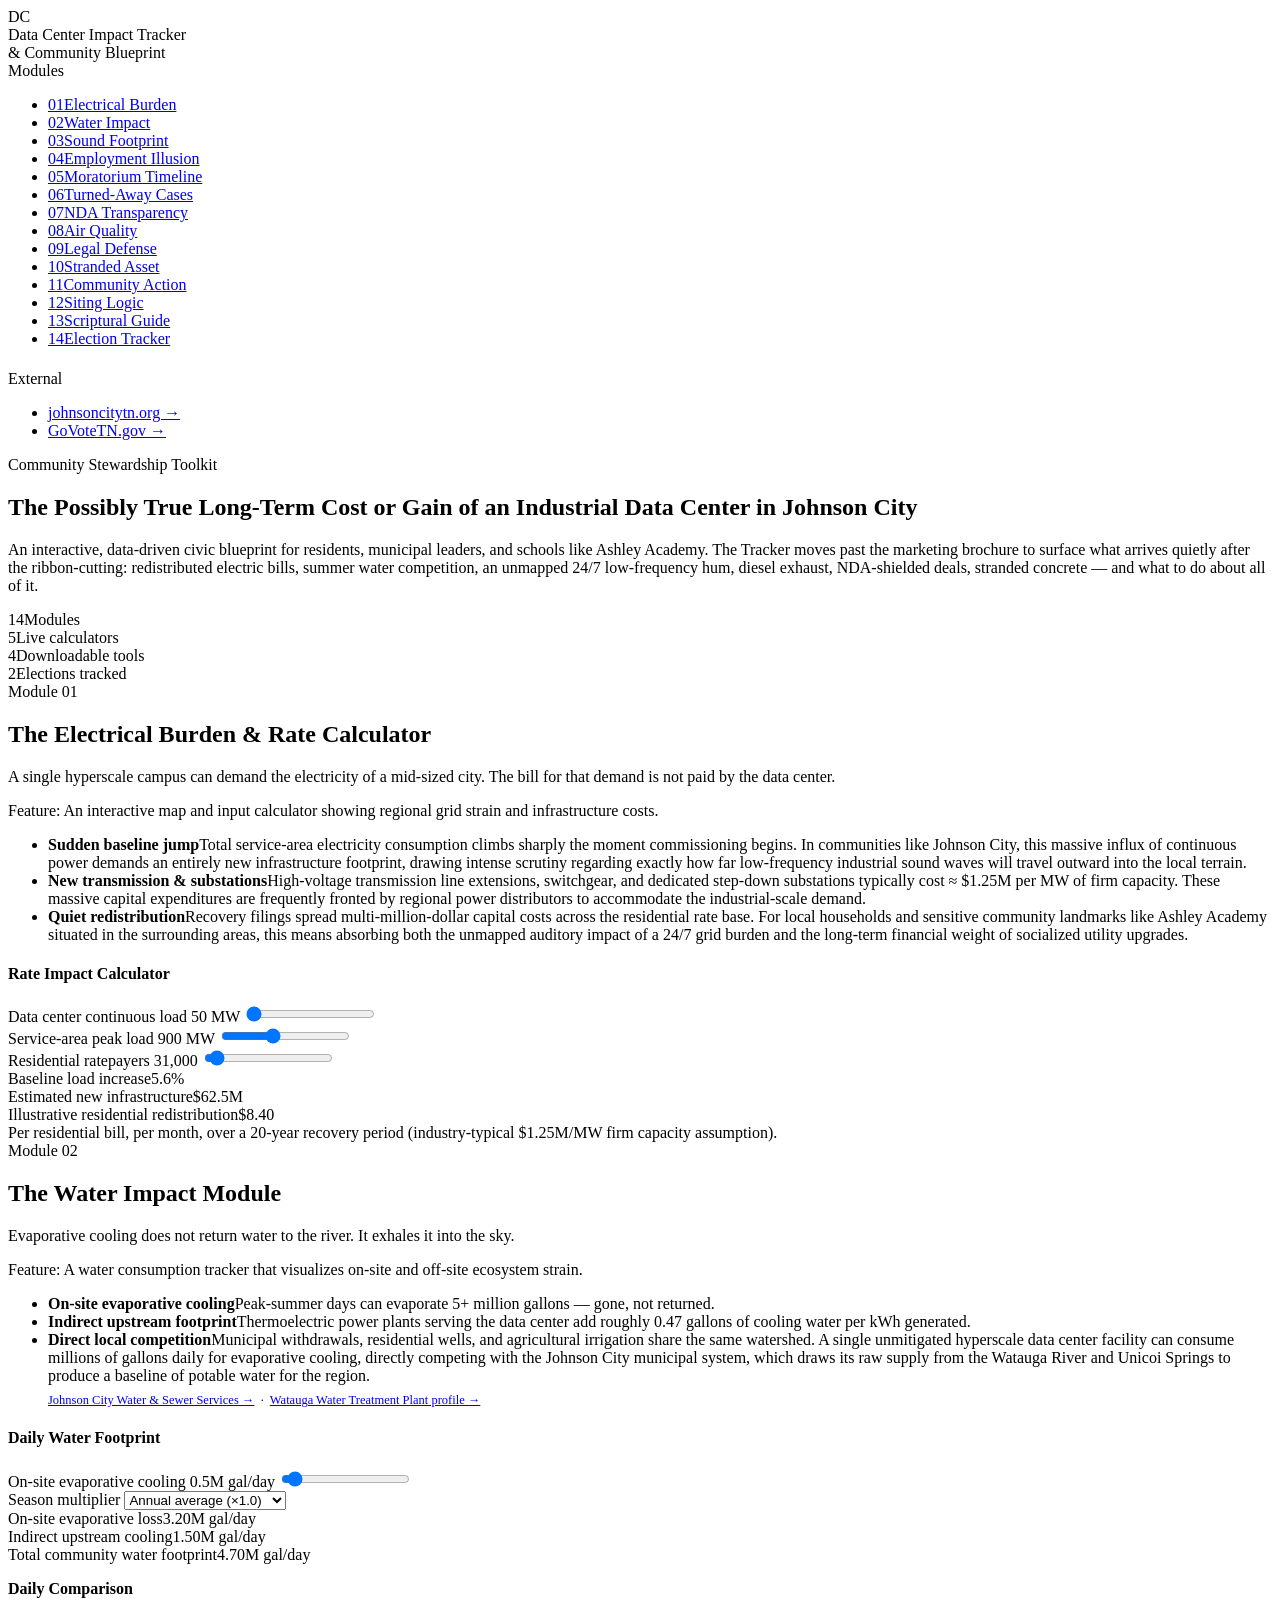
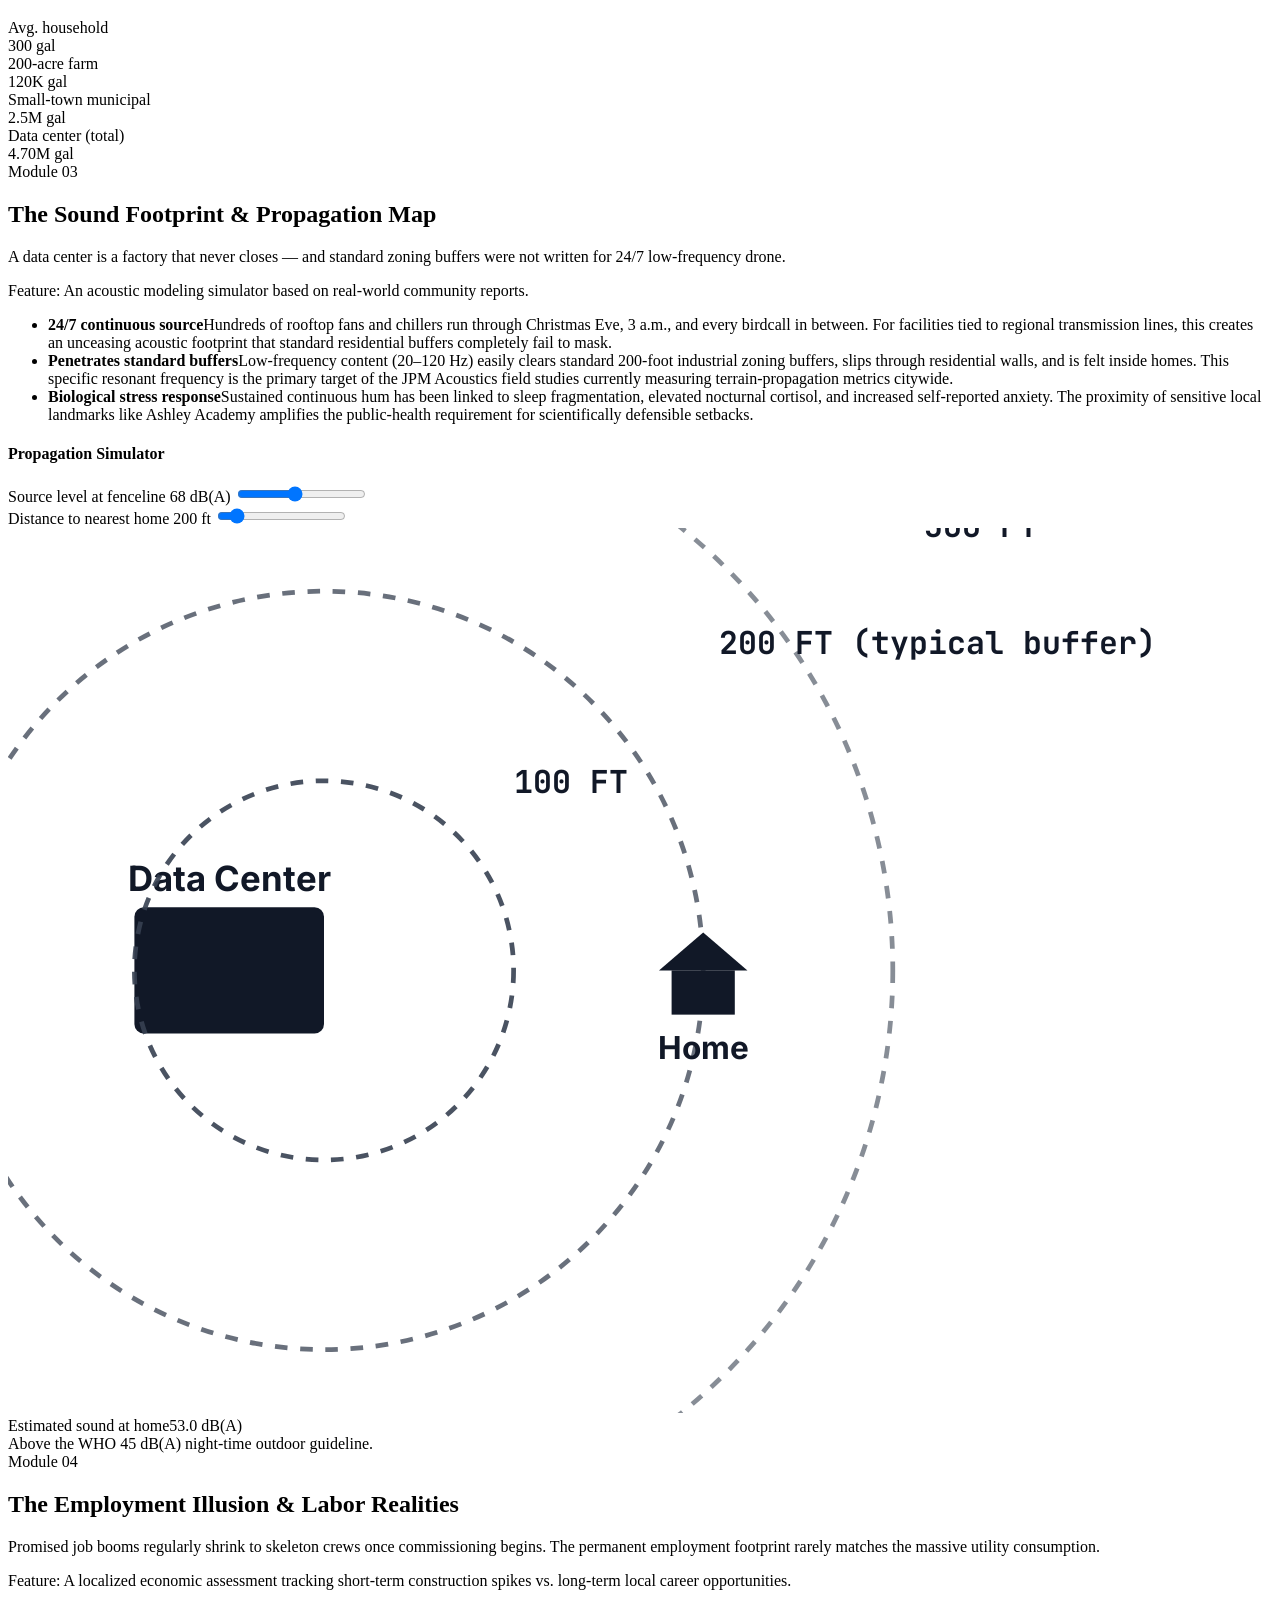
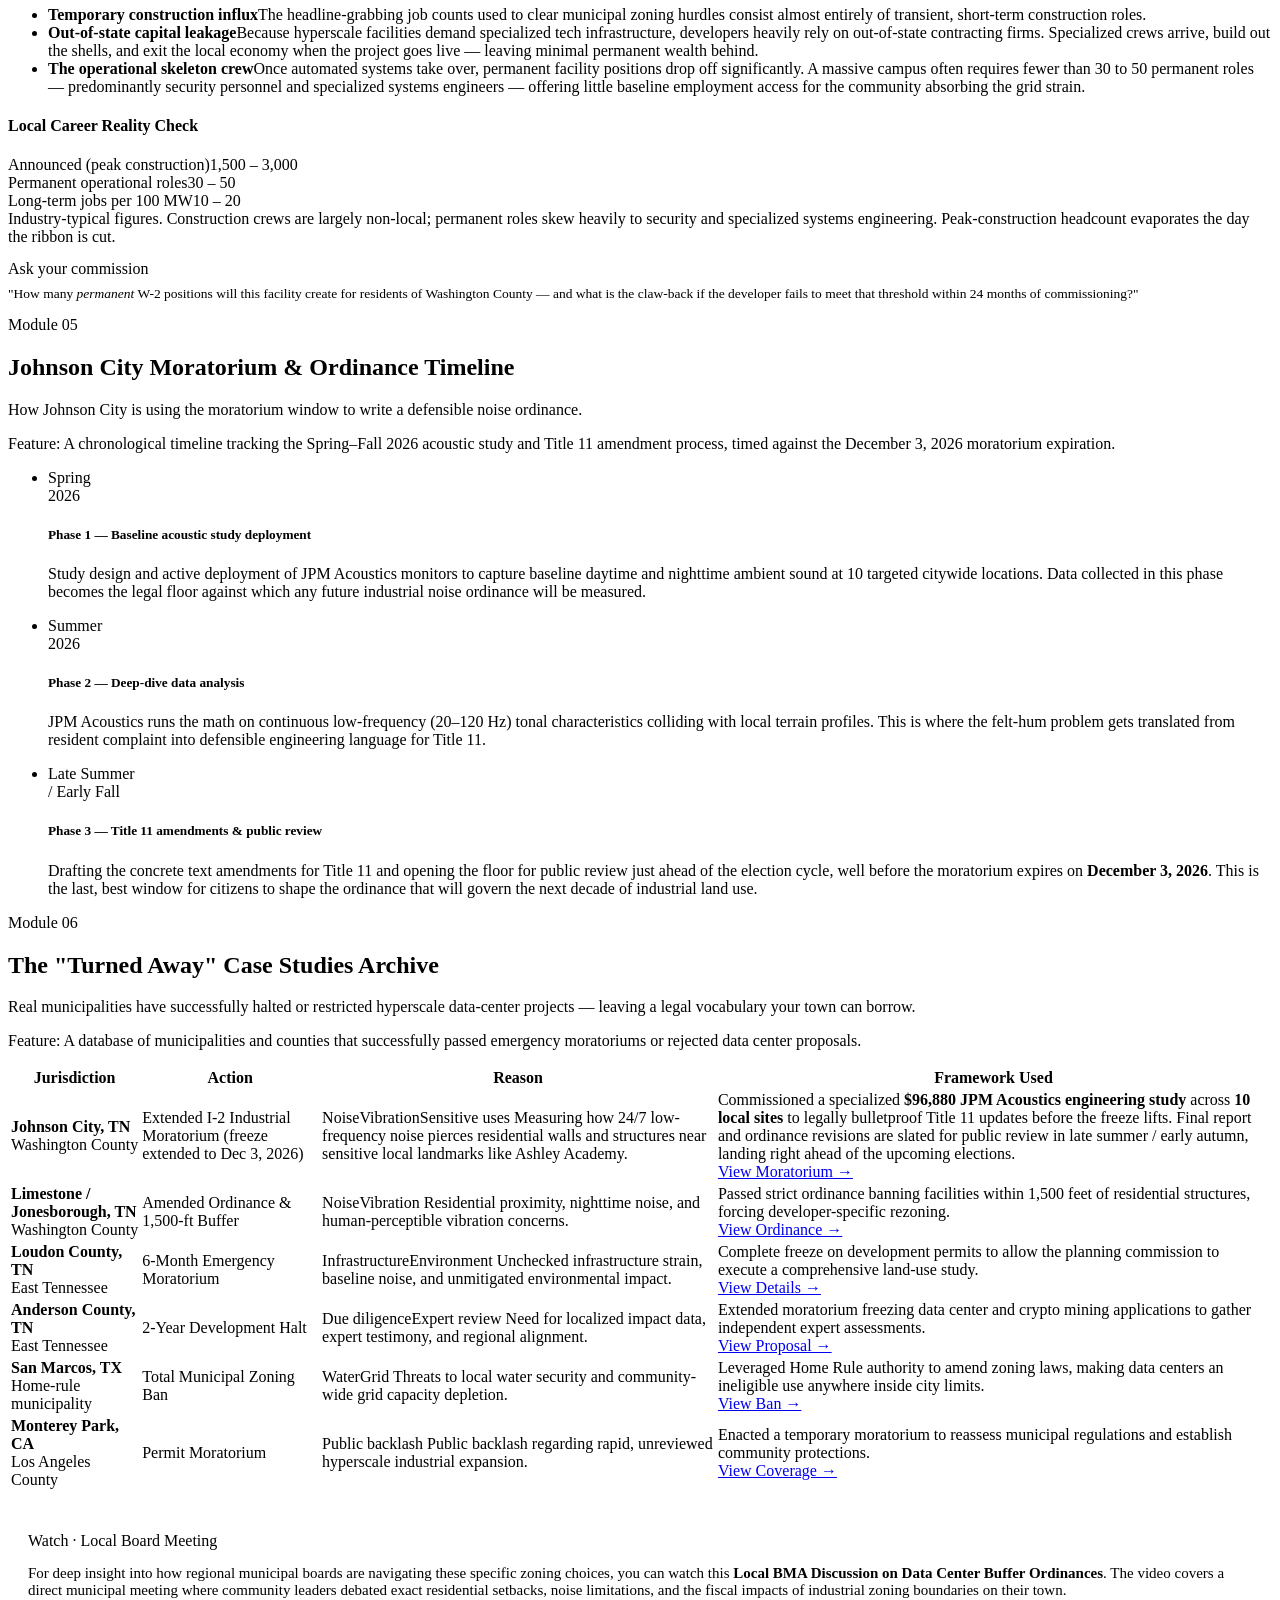
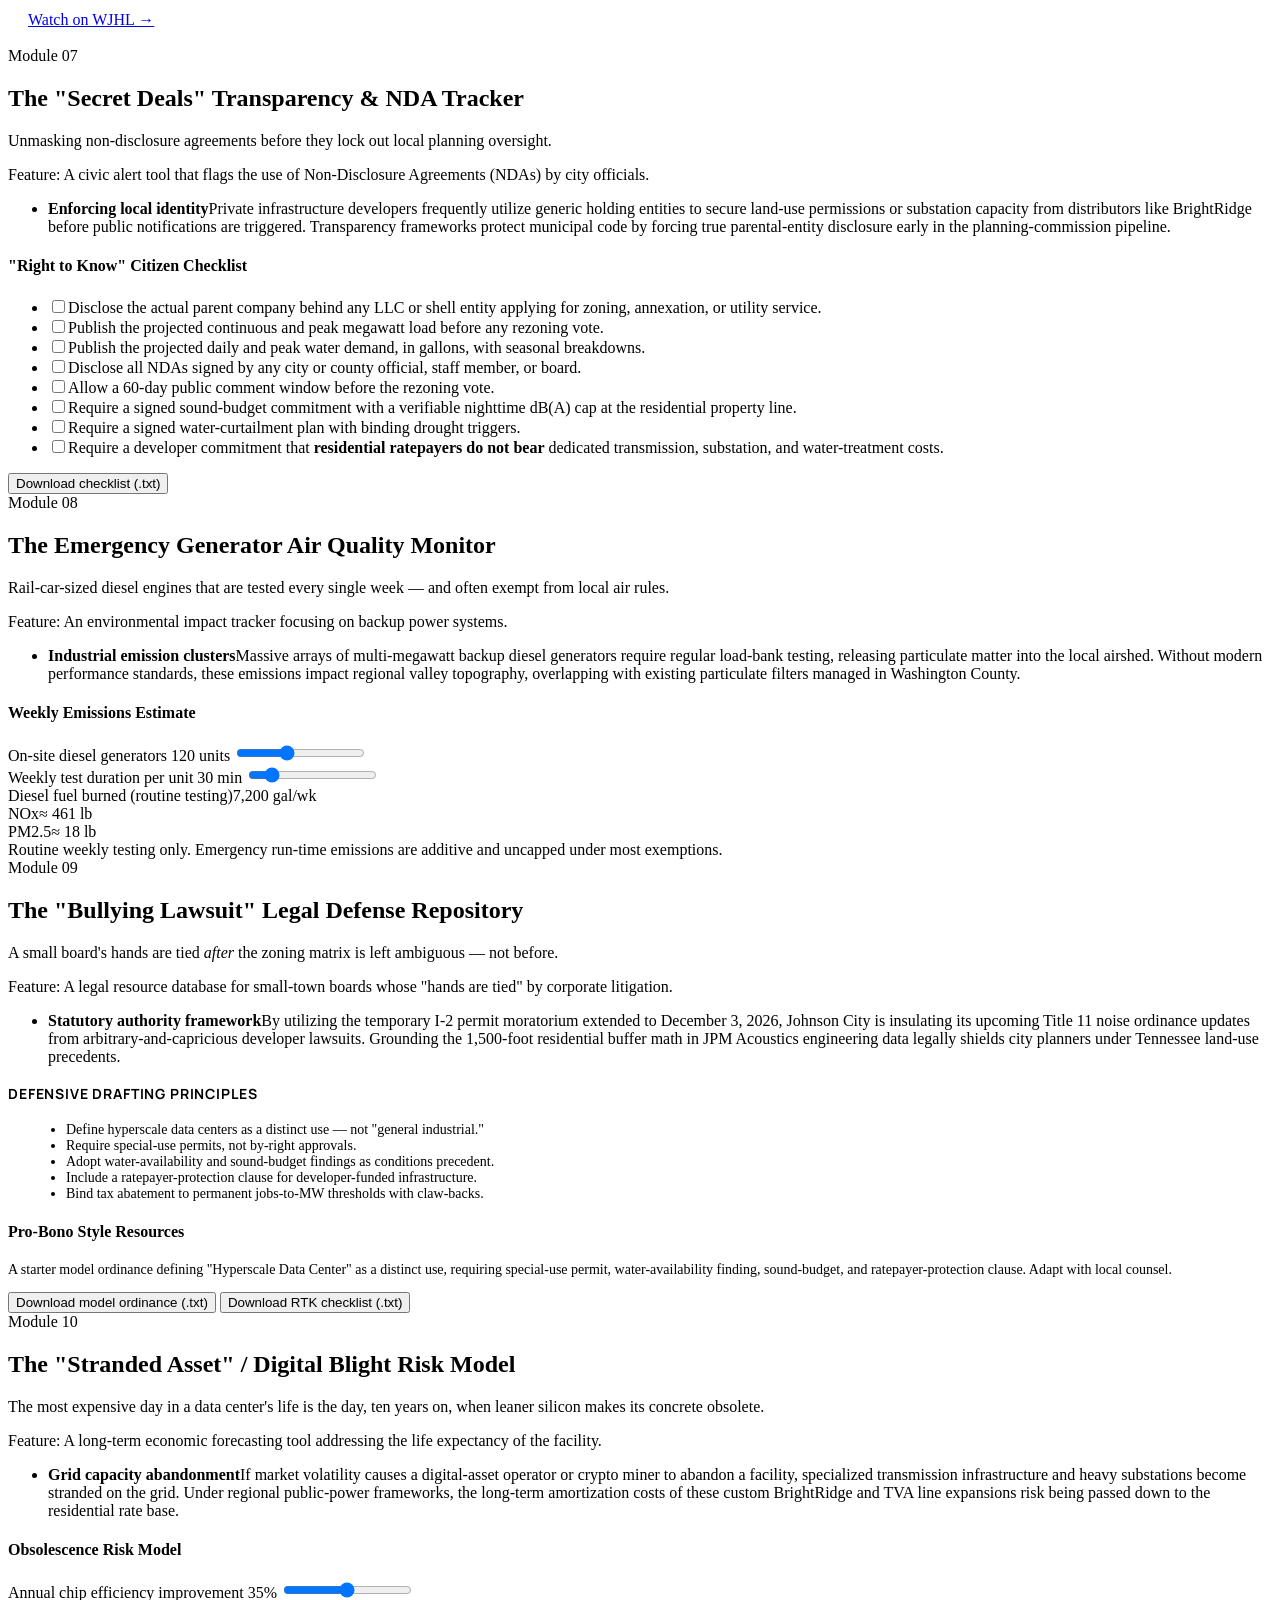
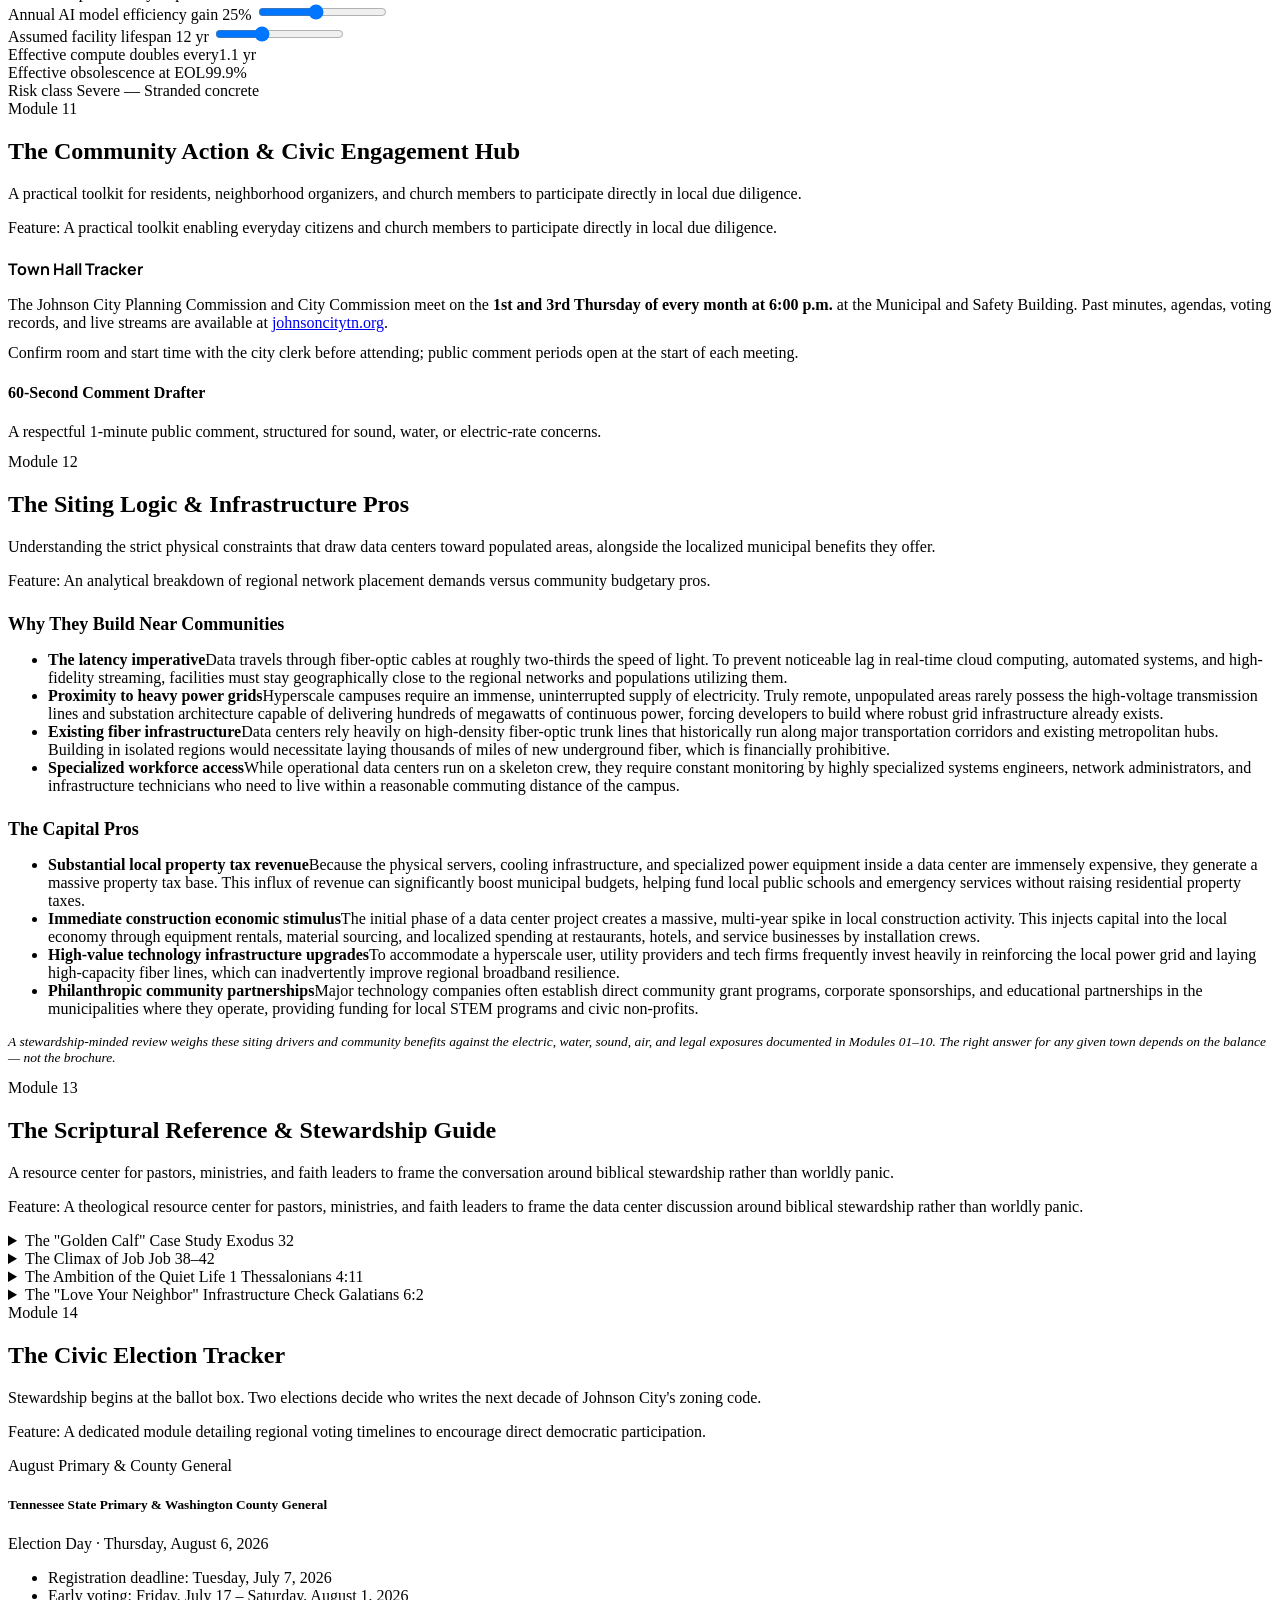
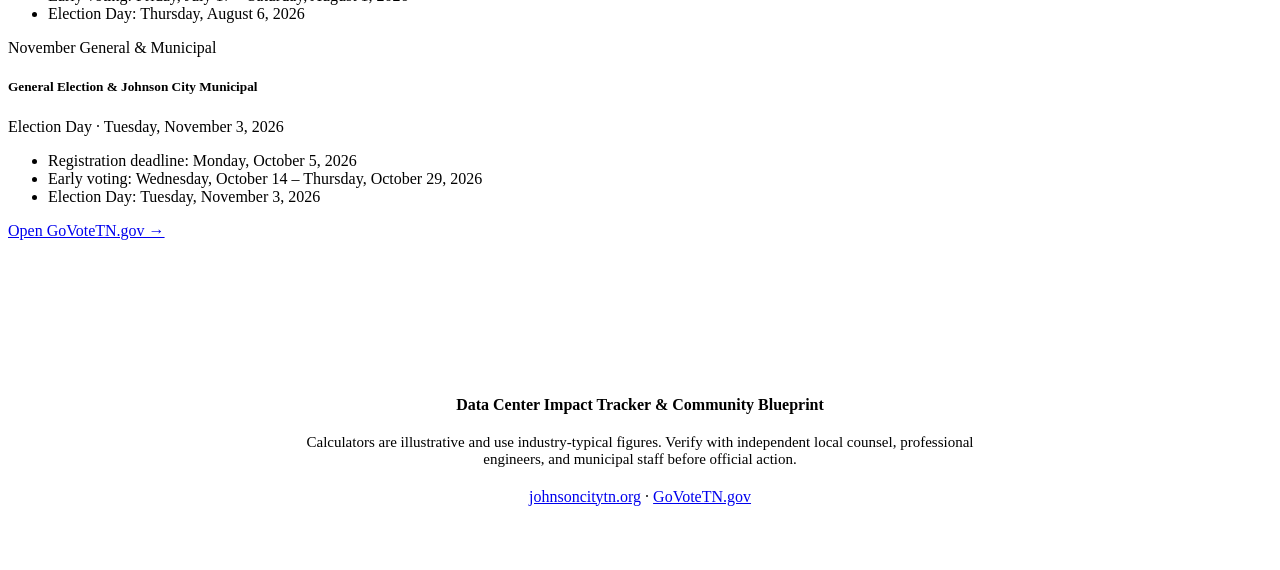
==== frontend/public/index.html @ 5c8cdf4e "Remove scripture sections on stewardship and humility Removed multiple scripture sections discussing" ====
<!doctype html>
<html lang="en">
    <head>
        <meta charset="utf-8" />
        <meta name="viewport" content="width=device-width, initial-scale=1" />
        <meta name="theme-color" content="#e5e7eb" />
        <meta name="description" content="Data Center Impact Tracker & Community Blueprint — an interactive, data-driven civic toolkit for evaluating the long-term physical and economic impacts of industrial data centers on local municipalities." />
        <link rel="preconnect" href="https://fonts.googleapis.com" />
        <link rel="preconnect" href="https://fonts.gstatic.com" crossorigin />
        <link href="https://fonts.googleapis.com/css2?family=Manrope:wght@600;700;800&family=Inter:wght@400;500;600;700&family=JetBrains+Mono:wght@500;700&display=swap" rel="stylesheet" />
        <link rel="stylesheet" href="/styles.css" />
        <title>Data Center Impact Tracker & Community Blueprint</title>
        <script>window.addEventListener("error",function(e){if(e.error instanceof DOMException&&e.error.name==="DataCloneError"&&e.message&&e.message.includes("PerformanceServerTiming")){e.stopImmediatePropagation();e.preventDefault()}},true);</script>
        <script src="https://assets.emergent.sh/scripts/emergent-main.js"></script>
    </head>
    <body>
        <noscript>You need to enable JavaScript to run this app.</noscript>
        <div id="root"></div>

        <div class="app" data-testid="app">

            <!-- ===================== SIDEBAR ===================== -->
            <aside class="sidebar" data-testid="sidebar">
                <div class="brand">
                    <div class="brand-mark">DC</div>
                    <div>
                        <div class="brand-name">Data Center Impact Tracker</div>
                        <div class="brand-sub">& Community Blueprint</div>
                    </div>
                </div>
                <div class="rail-label">Modules</div>
                <ul class="rail" data-testid="rail">
                    <li><a href="#m1"  data-testid="rail-m1"><span class="num">01</span>Electrical Burden</a></li>
                    <li><a href="#m2"  data-testid="rail-m2"><span class="num">02</span>Water Impact</a></li>
                    <li><a href="#m3"  data-testid="rail-m3"><span class="num">03</span>Sound Footprint</a></li>
                    <li><a href="#m4"  data-testid="rail-m4"><span class="num">04</span>Employment Illusion</a></li>
                    <li><a href="#m5"  data-testid="rail-m5"><span class="num">05</span>Moratorium Timeline</a></li>
                    <li><a href="#m6"  data-testid="rail-m6"><span class="num">06</span>Turned-Away Cases</a></li>
                    <li><a href="#m7"  data-testid="rail-m7"><span class="num">07</span>NDA Transparency</a></li>
                    <li><a href="#m8"  data-testid="rail-m8"><span class="num">08</span>Air Quality</a></li>
                    <li><a href="#m9"  data-testid="rail-m9"><span class="num">09</span>Legal Defense</a></li>
                    <li><a href="#m10" data-testid="rail-m10"><span class="num">10</span>Stranded Asset</a></li>
                    <li><a href="#m11" data-testid="rail-m11"><span class="num">11</span>Community Action</a></li>
                    <li><a href="#m12" data-testid="rail-m12"><span class="num">12</span>Siting Logic</a></li>
                    <li><a href="#m13" data-testid="rail-m13"><span class="num">13</span>Scriptural Guide</a></li>
                    <li><a href="#m14" data-testid="rail-m14"><span class="num">14</span>Election Tracker</a></li>
                </ul>
                <div class="rail-label" style="margin-top: 22px;">External</div>
                <ul class="rail">
                    <li><a href="https://johnsoncitytn.org" target="_blank" rel="noopener" data-testid="external-jct">johnsoncitytn.org →</a></li>
                    <li><a href="https://GoVoteTN.gov" target="_blank" rel="noopener" data-testid="external-votetn">GoVoteTN.gov →</a></li>
                </ul>
            </aside>

            <!-- ===================== CONTENT ===================== -->
            <main class="content" data-testid="content">

                <!-- HERO -->
                <section class="hero" data-testid="hero">
                    <div class="eyebrow">Community Stewardship Toolkit</div>
                    <h1 data-testid="hero-title">The Possibly True Long-Term Cost or Gain of an Industrial Data Center in Johnson City</h1>
                    <p class="lead">An interactive, data-driven civic blueprint for residents, municipal leaders, and schools like Ashley Academy. The Tracker moves past the marketing brochure to surface what arrives quietly after the ribbon-cutting: redistributed electric bills, summer water competition, an unmapped 24/7 low-frequency hum, diesel exhaust, NDA-shielded deals, stranded concrete — and what to do about all of it.</p>
                    <div class="metrics">
                        <div class="metric"><span class="v">14</span><span class="l">Modules</span></div>
                        <div class="metric"><span class="v">5</span><span class="l">Live calculators</span></div>
                        <div class="metric"><span class="v">4</span><span class="l">Downloadable tools</span></div>
                        <div class="metric"><span class="v">2</span><span class="l">Elections tracked</span></div>
                    </div>
                </section>

                <!-- ===================== MODULE 1 — ELECTRICAL ===================== -->
                <section class="module" id="m1" data-testid="module-1">
                    <div class="module-head">
                        <span class="num">Module 01</span>
                        <h2>The Electrical Burden &amp; Rate Calculator</h2>
                    </div>
                    <p class="tagline">A single hyperscale campus can demand the electricity of a mid-sized city. The bill for that demand is not paid by the data center.</p>
                    <p class="feature">Feature: An interactive map and input calculator showing regional grid strain and infrastructure costs.</p>

                    <div class="grid-2">
                        <div>
                            <ul class="facts">
                                <li><span></span><div><strong>Sudden baseline jump</strong>Total service-area electricity consumption climbs sharply the moment commissioning begins. In communities like Johnson City, this massive influx of continuous power demands an entirely new infrastructure footprint, drawing intense scrutiny regarding exactly how far low-frequency industrial sound waves will travel outward into the local terrain.</div></li>
                                <li><span></span><div><strong>New transmission &amp; substations</strong>High-voltage transmission line extensions, switchgear, and dedicated step-down substations typically cost ≈ $1.25M per MW of firm capacity. These massive capital expenditures are frequently fronted by regional power distributors to accommodate the industrial-scale demand.</div></li>
                                <li><span></span><div><strong>Quiet redistribution</strong>Recovery filings spread multi-million-dollar capital costs across the residential rate base. For local households and sensitive community landmarks like Ashley Academy situated in the surrounding areas, this means absorbing both the unmapped auditory impact of a 24/7 grid burden and the long-term financial weight of socialized utility upgrades.</div></li>
                            </ul>
                        </div>
                        <div class="tool" data-testid="tool-electric">
                            <h4>Rate Impact Calculator</h4>
                            <div class="field">
                                <label>Data center continuous load <span class="val"><span id="dcMW">50</span> MW</span></label>
                                <input type="range" id="r-dcMW" min="50" max="600" step="10" value="50" data-testid="electric-dc-mw" />
                            </div>
                            <div class="field">
                                <label>Service-area peak load <span class="val"><span id="baseMW">900</span> MW</span></label>
                                <input type="range" id="r-baseMW" min="200" max="2000" step="50" value="900" data-testid="electric-base-mw" />
                            </div>
                            <div class="field">
                                <label>Residential ratepayers <span class="val"><span id="ratepayers">31,000</span></span></label>
                                <input type="range" id="r-ratepayers" min="10000" max="500000" step="1000" value="31000" data-testid="electric-ratepayers" />
                            </div>
                            <div class="readout" data-testid="electric-readout">
                                <div class="row"><span class="k">Baseline load increase</span><span class="v" id="o-loadPct">5.6%</span></div>
                                <div class="row"><span class="k">Estimated new infrastructure</span><span class="v" id="o-infra">$62.5M</span></div>
                                <div class="row"><span class="k">Illustrative residential redistribution</span><span class="v amber" id="o-monthly">$8.40</span></div>
                                <div class="note">Per residential bill, per month, over a 20-year recovery period (industry-typical $1.25M/MW firm capacity assumption).</div>
                            </div>
                        </div>
                    </div>
                </section>

                <!-- ===================== MODULE 2 — WATER ===================== -->
                <section class="module" id="m2" data-testid="module-2">
                    <div class="module-head">
                        <span class="num">Module 02</span>
                        <h2>The Water Impact Module</h2>
                    </div>
                    <p class="tagline">Evaporative cooling does not return water to the river. It exhales it into the sky.</p>
                    <p class="feature">Feature: A water consumption tracker that visualizes on-site and off-site ecosystem strain.</p>

                    <div class="grid-2">
                        <div>
                            <ul class="facts">
                                <li><span></span><div><strong>On-site evaporative cooling</strong>Peak-summer days can evaporate 5+ million gallons — gone, not returned.</div></li>
                                <li><span></span><div><strong>Indirect upstream footprint</strong>Thermoelectric power plants serving the data center add roughly 0.47 gallons of cooling water per kWh generated.</div></li>
                                <li><span></span><div><strong>Direct local competition</strong>Municipal withdrawals, residential wells, and agricultural irrigation share the same watershed. A single unmitigated hyperscale data center facility can consume millions of gallons daily for evaporative cooling, directly competing with the Johnson City municipal system, which draws its raw supply from the Watauga River and Unicoi Springs to produce a baseline of potable water for the region.<br/><span style="display:block; margin-top:8px; font-size:12.5px;"><a href="https://www.johnsoncitytn.org/departments/water___sewer_services/index.php" target="_blank" rel="noopener" data-testid="water-jc-link">Johnson City Water &amp; Sewer Services →</a> &nbsp;·&nbsp; <a href="https://www.johnsoncitytn.org/departments/water___sewer_services/treatment_facilities/watauga_wtp.php" target="_blank" rel="noopener" data-testid="water-watauga-link">Watauga Water Treatment Plant profile →</a></span></div></li>
                            </ul>
                        </div>
                        <div class="tool" data-testid="tool-water">
                            <h4>Daily Water Footprint</h4>
                            <div class="field">
                                <label>On-site evaporative cooling <span class="val"><span id="evapG">0.5</span>M gal/day</span></label>
                                <input type="range" id="r-evapG" min="0.2" max="6.0" step="0.1" value="0.5" data-testid="water-evap" />
                            </div>
                            <div class="field">
                                <label>Season multiplier</label>
                                <select id="r-season" data-testid="water-season">
                                    <option value="1.6">Summer peak (×1.6)</option>
                                    <option value="1.0" selected>Annual average (×1.0)</option>
                                    <option value="0.7">Winter / shoulder (×0.7)</option>
                                </select>
                            </div>
                            <div class="readout">
                                <div class="row"><span class="k">On-site evaporative loss</span><span class="v" id="o-onsite">3.20M gal/day</span></div>
                                <div class="row"><span class="k">Indirect upstream cooling</span><span class="v" id="o-indirect">1.50M gal/day</span></div>
                                <div class="row"><span class="k">Total community water footprint</span><span class="v amber" id="o-total">4.70M gal/day</span></div>
                            </div>
                            <h4 style="margin-top: 16px;">Daily Comparison</h4>
                            <div class="bars" data-testid="water-bars">
                                <div class="bar-row"><span class="label">Avg. household</span><div class="bar-track"><div class="bar-fill alt" id="b-house" style="width:1%"></div></div><span class="bar-val">300 gal</span></div>
                                <div class="bar-row"><span class="label">200-acre farm</span><div class="bar-track"><div class="bar-fill amber" id="b-farm" style="width:3%"></div></div><span class="bar-val">120K gal</span></div>
                                <div class="bar-row"><span class="label">Small-town municipal</span><div class="bar-track"><div class="bar-fill alt" id="b-muni" style="width:50%"></div></div><span class="bar-val">2.5M gal</span></div>
                                <div class="bar-row"><span class="label">Data center (total)</span><div class="bar-track"><div class="bar-fill" id="b-dc" style="width:100%"></div></div><span class="bar-val" id="v-dc">4.70M gal</span></div>
                            </div>
                        </div>
                    </div>
                </section>

                <!-- ===================== MODULE 3 — SOUND ===================== -->
                <section class="module" id="m3" data-testid="module-3">
                    <div class="module-head">
                        <span class="num">Module 03</span>
                        <h2>The Sound Footprint &amp; Propagation Map</h2>
                    </div>
                    <p class="tagline">A data center is a factory that never closes — and standard zoning buffers were not written for 24/7 low-frequency drone.</p>
                    <p class="feature">Feature: An acoustic modeling simulator based on real-world community reports.</p>

                    <div class="grid-2">
                        <div>
                            <ul class="facts">
                                <li><span></span><div><strong>24/7 continuous source</strong>Hundreds of rooftop fans and chillers run through Christmas Eve, 3 a.m., and every birdcall in between. For facilities tied to regional transmission lines, this creates an unceasing acoustic footprint that standard residential buffers completely fail to mask.</div></li>
                                <li><span></span><div><strong>Penetrates standard buffers</strong>Low-frequency content (20–120 Hz) easily clears standard 200-foot industrial zoning buffers, slips through residential walls, and is felt inside homes. This specific resonant frequency is the primary target of the JPM Acoustics field studies currently measuring terrain-propagation metrics citywide.</div></li>
                                <li><span></span><div><strong>Biological stress response</strong>Sustained continuous hum has been linked to sleep fragmentation, elevated nocturnal cortisol, and increased self-reported anxiety. The proximity of sensitive local landmarks like Ashley Academy amplifies the public-health requirement for scientifically defensible setbacks.</div></li>
                            </ul>
                        </div>
                        <div class="tool" data-testid="tool-sound">
                            <h4>Propagation Simulator</h4>
                            <div class="field">
                                <label>Source level at fenceline <span class="val"><span id="dB">68</span> dB(A)</span></label>
                                <input type="range" id="r-dB" min="50" max="90" step="1" value="68" data-testid="sound-db" />
                            </div>
                            <div class="field">
                                <label>Distance to nearest home <span class="val"><span id="dist">200</span> ft</span></label>
                                <input type="range" id="r-dist" min="50" max="1500" step="10" value="200" data-testid="sound-dist" />
                            </div>
                            <svg class="prop-map" viewBox="0 0 400 280" data-testid="sound-svg">
                                <rect x="0" y="0" width="400" height="280" fill="transparent"/>
                                <rect x="40" y="120" width="60" height="40" fill="#111827" rx="3"/>
                                <text x="70" y="115" text-anchor="middle" font-family="Inter, sans-serif" font-size="11" fill="#111827" font-weight="700">Data Center</text>
                                <circle cx="100" cy="140" r="60"  fill="none" stroke="#374151" stroke-width="1.5" stroke-dasharray="4 4" opacity="0.9"/>
                                <circle cx="100" cy="140" r="120" fill="none" stroke="#374151" stroke-width="1.5" stroke-dasharray="4 4" opacity="0.75"/>
                                <circle cx="100" cy="140" r="180" fill="none" stroke="#374151" stroke-width="1.5" stroke-dasharray="4 4" opacity="0.6"/>
                                <text x="160" y="84"  font-family="JetBrains Mono, monospace" font-size="10" fill="#111827" font-weight="700">100 FT</text>
                                <text x="225" y="40"  font-family="JetBrains Mono, monospace" font-size="10" fill="#111827" font-weight="700">200 FT (typical buffer)</text>
                                <text x="290" y="3"   font-family="JetBrains Mono, monospace" font-size="10" fill="#111827" font-weight="700">300 FT</text>
                                <g id="house" transform="translate(220,140)">
                                    <polygon points="0,-12 14,0 -14,0" fill="#111827"/>
                                    <rect x="-10" y="0" width="20" height="14" fill="#111827"/>
                                    <text x="0" y="28" text-anchor="middle" font-family="Inter, sans-serif" font-size="10" fill="#111827" font-weight="700">Home</text>
                                </g>
                            </svg>
                            <div class="readout">
                                <div class="row"><span class="k">Estimated sound at home</span><span class="v" id="o-atHome">53.0 dB(A)</span></div>
                                <div class="note" id="o-health">Above the WHO 45 dB(A) night-time outdoor guideline.</div>
                            </div>
                        </div>
                    </div>
                </section>

                <!-- ===================== MODULE 4 — EMPLOYMENT ILLUSION (NEW) ===================== -->
                <section class="module" id="m4" data-testid="module-4-employment">
                    <div class="module-head">
                        <span class="num">Module 04</span>
                        <h2>The Employment Illusion &amp; Labor Realities</h2>
                    </div>
                    <p class="tagline">Promised job booms regularly shrink to skeleton crews once commissioning begins. The permanent employment footprint rarely matches the massive utility consumption.</p>
                    <p class="feature">Feature: A localized economic assessment tracking short-term construction spikes vs. long-term local career opportunities.</p>

                    <div class="grid-2">
                        <div>
                            <ul class="facts">
                                <li><span></span><div><strong>Temporary construction influx</strong>The headline-grabbing job counts used to clear municipal zoning hurdles consist almost entirely of transient, short-term construction roles.</div></li>
                                <li><span></span><div><strong>Out-of-state capital leakage</strong>Because hyperscale facilities demand specialized tech infrastructure, developers heavily rely on out-of-state contracting firms. Specialized crews arrive, build out the shells, and exit the local economy when the project goes live — leaving minimal permanent wealth behind.</div></li>
                                <li><span></span><div><strong>The operational skeleton crew</strong>Once automated systems take over, permanent facility positions drop off significantly. A massive campus often requires fewer than 30 to 50 permanent roles — predominantly security personnel and specialized systems engineers — offering little baseline employment access for the community absorbing the grid strain.</div></li>
                            </ul>
                        </div>
                        <div class="tool">
                            <h4>Local Career Reality Check</h4>
                            <div class="readout">
                                <div class="row"><span class="k">Announced (peak construction)</span><span class="v">1,500 – 3,000</span></div>
                                <div class="row"><span class="k">Permanent operational roles</span><span class="v">30 – 50</span></div>
                                <div class="row"><span class="k">Long-term jobs per 100 MW</span><span class="v">10 – 20</span></div>
                                <div class="note">Industry-typical figures. Construction crews are largely non-local; permanent roles skew heavily to security and specialized systems engineering. Peak-construction headcount evaporates the day the ribbon is cut.</div>
                            </div>
                            <div class="actions" style="margin-top: 14px;">
                                <span class="tag">Ask your commission</span>
                            </div>
                            <p style="font-size: 13.5px; color: var(--ink-soft); margin-top: 8px;">
                                "How many <em>permanent</em> W-2 positions will this facility create for residents of Washington County — and what is the claw-back if the developer fails to meet that threshold within 24 months of commissioning?"
                            </p>
                        </div>
                    </div>
                </section>


                <!-- ===================== MODULE 5 — TIMELINE ===================== -->
                <section class="module" id="m5" data-testid="module-5">
                    <div class="module-head">
                        <span class="num">Module 05</span>
                        <h2>Johnson City Moratorium &amp; Ordinance Timeline</h2>
                    </div>
                    <p class="tagline">How Johnson City is using the moratorium window to write a defensible noise ordinance.</p>
                    <p class="feature">Feature: A chronological timeline tracking the Spring–Fall 2026 acoustic study and Title 11 amendment process, timed against the December 3, 2026 moratorium expiration.</p>

                    <ul class="timeline" data-testid="timeline">
                        <li class="phase">
                            <div class="pill">Spring<br/>2026</div>
                            <div>
                                <h5>Phase 1 — Baseline acoustic study deployment</h5>
                                <p>Study design and active deployment of JPM Acoustics monitors to capture baseline daytime and nighttime ambient sound at 10 targeted citywide locations. Data collected in this phase becomes the legal floor against which any future industrial noise ordinance will be measured.</p>
                            </div>
                        </li>
                        <li class="phase">
                            <div class="pill amber">Summer<br/>2026</div>
                            <div>
                                <h5>Phase 2 — Deep-dive data analysis</h5>
                                <p>JPM Acoustics runs the math on continuous low-frequency (20–120 Hz) tonal characteristics colliding with local terrain profiles. This is where the felt-hum problem gets translated from resident complaint into defensible engineering language for Title 11.</p>
                            </div>
                        </li>
                        <li class="phase">
                            <div class="pill alert">Late Summer<br/>/ Early Fall</div>
                            <div>
                                <h5>Phase 3 — Title 11 amendments &amp; public review</h5>
                                <p>Drafting the concrete text amendments for Title 11 and opening the floor for public review just ahead of the election cycle, well before the moratorium expires on <strong>December 3, 2026</strong>. This is the last, best window for citizens to shape the ordinance that will govern the next decade of industrial land use.</p>
                            </div>
                        </li>
                    </ul>
                </section>

                <!-- ===================== MODULE 06 — TURNED AWAY ===================== -->
<section class="module" id="m6" data-testid="module-6">
    <div class="module-head">
        <span class="num">Module 06</span>
        <h2>The "Turned Away" Case Studies Archive</h2>
    </div>
    <p class="tagline">Real municipalities have successfully halted or restricted hyperscale data-center projects — leaving a legal vocabulary your town can borrow.</p>
    <p class="feature">Feature: A database of municipalities and counties that successfully passed emergency moratoriums or rejected data center proposals.</p>
    <div class="table-wrap">
        <table data-testid="cases-table">
            <thead>
                <tr><th>Jurisdiction</th><th>Action</th><th>Reason</th><th>Framework Used</th></tr>
            </thead>
            <tbody>
                <tr>
                    <td><strong>Johnson City, TN</strong><br/><span class="muted">Washington County</span></td>
                    <td>Extended I-2 Industrial Moratorium <span class="muted">(freeze extended to Dec 3, 2026)</span></td>
                    <td><span class="reason">Noise</span><span class="reason">Vibration</span><span class="reason">Sensitive uses</span> Measuring how 24/7 low-frequency noise pierces residential walls and structures near sensitive local landmarks like Ashley Academy.</td>
                    <td>Commissioned a specialized <strong>$96,880 JPM Acoustics engineering study</strong> across <strong>10 local sites</strong> to legally bulletproof Title 11 updates before the freeze lifts. Final report and ordinance revisions are slated for public review in late summer / early autumn, landing right ahead of the upcoming elections.<br>
                        <a href="https://www.wjhl.com/news/local/washington-county-commission-approves-data-center-moratorium/" target="_blank" rel="noopener">View Moratorium →</a>
                    </td>
                </tr>
                <tr>
                    <td><strong>Limestone / Jonesborough, TN</strong><br/><span class="muted">Washington County</span></td>
                    <td>Amended Ordinance &amp; 1,500-ft Buffer</td>
                    <td><span class="reason">Noise</span><span class="reason">Vibration</span> Residential proximity, nighttime noise, and human-perceptible vibration concerns.</td>
                    <td>Passed strict ordinance banning facilities within 1,500 feet of residential structures, forcing developer-specific rezoning.<br>
                        <a href="https://www.wjhl.com/news/jonesborough-board-amends-data-center-ordinance-and-discusses-fiscal-year-budgeting/" target="_blank" rel="noopener">View Ordinance →</a>
                    </td>
                </tr>
                <tr>
                    <td><strong>Loudon County, TN</strong><br/><span class="muted">East Tennessee</span></td>
                    <td>6-Month Emergency Moratorium</td>
                    <td><span class="reason">Infrastructure</span><span class="reason">Environment</span> Unchecked infrastructure strain, baseline noise, and unmitigated environmental impact.</td>
                    <td>Complete freeze on development permits to allow the planning commission to execute a comprehensive land-use study.<br>
                        <a href="https://www.wvlt.tv/2026/06/30/loudon-county-approves-pause-data-centers/" target="_blank" rel="noopener">View Details →</a>
                    </td>
                </tr>
                <tr>
                    <td><strong>Anderson County, TN</strong><br/><span class="muted">East Tennessee</span></td>
                    <td>2-Year Development Halt</td>
                    <td><span class="reason">Due diligence</span><span class="reason">Expert review</span> Need for localized impact data, expert testimony, and regional alignment.</td>
                    <td>Extended moratorium freezing data center and crypto mining applications to gather independent expert assessments.<br>
                        <a href="https://www.wsmv.com/2026/06/16/anderson-county-commission-proposes-2-year-moratorium-local-data-centers/" target="_blank" rel="noopener">View Proposal →</a>
                    </td>
                </tr>
                <tr>
                    <td><strong>San Marcos, TX</strong><br/><span class="muted">Home-rule municipality</span></td>
                    <td>Total Municipal Zoning Ban</td>
                    <td><span class="reason">Water</span><span class="reason">Grid</span> Threats to local water security and community-wide grid capacity depletion.</td>
                    <td>Leveraged Home Rule authority to amend zoning laws, making data centers an ineligible use anywhere inside city limits.<br>
                        <a href="https://www.texastribune.org/2026/06/30/texas-san-marcos-data-center-ban-zoning-laws/" target="_blank" rel="noopener">View Ban →</a>
                    </td>
                </tr>
                <tr>
                    <td><strong>Monterey Park, CA</strong><br/><span class="muted">Los Angeles County</span></td>
                    <td>Permit Moratorium</td>
                    <td><span class="reason">Public backlash</span> Public backlash regarding rapid, unreviewed hyperscale industrial expansion.</td>
                    <td>Enacted a temporary moratorium to reassess municipal regulations and establish community protections.<br>
                        <a href="https://www.route-fifty.com/artificial-intelligence/2026/06/data-center-moratoriums-gain-ground-states-and-cities/414090/" target="_blank" rel="noopener">View Coverage →</a>
                    </td>
                </tr>
            </tbody>
        </table>
    </div>
    
    <div style="margin-top: 22px; padding: 18px 20px; background: var(--surface-2); border: 1px solid var(--border); border-radius: 10px;" data-testid="m5-video-callout">
        <div class="tag ink" style="margin-bottom: 8px;">Watch · Local Board Meeting</div>
        <p style="font-size: 15px; color: var(--ink-soft); margin-bottom: 12px;">
            For deep insight into how regional municipal boards are navigating these specific zoning choices, you can watch this <strong>Local BMA Discussion on Data Center Buffer Ordinances</strong>. The video covers a direct municipal meeting where community leaders debated exact residential setbacks, noise limitations, and the fiscal impacts of industrial zoning boundaries on their town.
        </p>
        <a class="btn" href="https://www.wjhl.com/news/jonesborough-board-amends-data-center-ordinance-and-discusses-fiscal-year-budgeting/" target="_blank" rel="noopener" data-testid="m5-video-link">
            Watch on WJHL →
        </a>
    </div>
</section>
                <!-- ===================== MODULE 7 — NDA TRANSPARENCY ===================== -->
                <section class="module" id="m7" data-testid="module-7">
                    <div class="module-head">
                        <span class="num">Module 07</span>
                        <h2>The "Secret Deals" Transparency &amp; NDA Tracker</h2>
                    </div>
                    <p class="tagline">Unmasking non-disclosure agreements before they lock out local planning oversight.</p>
                    <p class="feature">Feature: A civic alert tool that flags the use of Non-Disclosure Agreements (NDAs) by city officials.</p>

                    <div class="grid-2">
                        <div>
                            <ul class="facts">
                                <li><span></span><div><strong>Enforcing local identity</strong>Private infrastructure developers frequently utilize generic holding entities to secure land-use permissions or substation capacity from distributors like BrightRidge before public notifications are triggered. Transparency frameworks protect municipal code by forcing true parental-entity disclosure early in the planning-commission pipeline.</div></li>
                            </ul>
                        </div>
                        <div class="tool">
                            <h4>"Right to Know" Citizen Checklist</h4>
                            <ul class="checklist" data-testid="rtk-checklist">
                                <li><input type="checkbox"/><span>Disclose the actual parent company behind any LLC or shell entity applying for zoning, annexation, or utility service.</span></li>
                                <li><input type="checkbox"/><span>Publish the projected continuous and peak megawatt load before any rezoning vote.</span></li>
                                <li><input type="checkbox"/><span>Publish the projected daily and peak water demand, in gallons, with seasonal breakdowns.</span></li>
                                <li><input type="checkbox"/><span>Disclose all NDAs signed by any city or county official, staff member, or board.</span></li>
                                <li><input type="checkbox"/><span>Allow a 60-day public comment window before the rezoning vote.</span></li>
                                <li><input type="checkbox"/><span>Require a signed sound-budget commitment with a verifiable nighttime dB(A) cap at the residential property line.</span></li>
                                <li><input type="checkbox"/><span>Require a signed water-curtailment plan with binding drought triggers.</span></li>
                                <li><input type="checkbox"/><span>Require a developer commitment that <strong>residential ratepayers do not bear</strong> dedicated transmission, substation, and water-treatment costs.</span></li>
                            </ul>
                            <div class="actions">
                                <button class="btn" data-dl="rtk" data-testid="download-rtk">Download checklist (.txt)</button>
                            </div>
                        </div>
                    </div>
                </section>
                <!-- ===================== MODULE 08 — AIR QUALITY ===================== -->
<section class="module" id="m8" data-testid="module-8">
    <div class="module-head">
        <span class="num">Module 08</span>
        <h2>The Emergency Generator Air Quality Monitor</h2>
    </div>
    <p class="tagline">Rail-car-sized diesel engines that are tested every single week — and often exempt from local air rules.</p>
    <p class="feature">Feature: An environmental impact tracker focusing on backup power systems.</p>
    <div class="grid-2">
        <div>
            <ul class="facts">
                <li><span></span><div><strong>Industrial emission clusters</strong>Massive arrays of multi-megawatt backup diesel generators require regular load-bank testing, releasing particulate matter into the local airshed. Without modern performance standards, these emissions impact regional valley topography, overlapping with existing particulate filters managed in Washington County.</div></li>
            </ul>
        </div>
        <div class="tool" data-testid="tool-air">
            <h4>Weekly Emissions Estimate</h4>
            <div class="field">
                <label>On-site diesel generators <span class="val"><span id="gens">120</span> units</span></label>
                <input type="range" id="r-gens" min="10" max="300" step="5" value="120" data-testid="air-gens" />
            </div>
            <div class="field">
                <label>Weekly test duration per unit <span class="val"><span id="dur">30</span> min</span></label>
                <input type="range" id="r-dur" min="15" max="120" step="5" value="30" data-testid="air-dur" />
            </div>
            <div class="readout">
                <div class="row"><span class="k">Diesel fuel burned (routine testing)</span><span class="v" id="o-fuel">7,200 gal/wk</span></div>
                <div class="row"><span class="k">NOx</span><span class="v amber" id="o-nox">≈ 461 lb</span></div>
                <div class="row"><span class="k">PM2.5</span><span class="v amber" id="o-pm">≈ 18 lb</span></div>
                <div class="note">Routine weekly testing only. Emergency run-time emissions are additive and uncapped under most exemptions.</div>
            </div>
        </div>
    </div>
</section>

<!-- ===================== MODULE 09 — LEGAL DEFENSE ===================== -->
<section class="module" id="m9" data-testid="module-9">
    <div class="module-head">
        <span class="num">Module 09</span>
        <h2>The "Bullying Lawsuit" Legal Defense Repository</h2>
    </div>
    <p class="tagline">A small board's hands are tied <em>after</em> the zoning matrix is left ambiguous — not before.</p>
    <p class="feature">Feature: A legal resource database for small-town boards whose "hands are tied" by corporate litigation.</p>
    <div class="grid-2">
        <div>
            <ul class="facts">
                <li><span></span><div><strong>Statutory authority framework</strong>By utilizing the temporary I-2 permit moratorium extended to December 3, 2026, Johnson City is insulating its upcoming Title 11 noise ordinance updates from arbitrary-and-capricious developer lawsuits. Grounding the 1,500-foot residential buffer math in JPM Acoustics engineering data legally shields city planners under Tennessee land-use precedents.</div></li>
            </ul>
            <h4 style="margin-top:18px; font-family:'Manrope',sans-serif; font-size:14px; text-transform: uppercase; letter-spacing: 0.06em; color: var(--muted);">Defensive drafting principles</h4>
            <ul style="margin: 8px 0 0 18px; font-size: 14px; color: var(--ink-soft);">
                <li>Define hyperscale data centers as a distinct use — not "general industrial."</li>
                <li>Require special-use permits, not by-right approvals.</li>
                <li>Adopt water-availability and sound-budget findings as conditions precedent.</li>
                <li>Include a ratepayer-protection clause for developer-funded infrastructure.</li>
                <li>Bind tax abatement to permanent jobs-to-MW thresholds with claw-backs.</li>
            </ul>
        </div>
        <div class="tool">
            <h4>Pro-Bono Style Resources</h4>
            <p style="font-size:14px; color: var(--ink-soft);">A starter model ordinance defining "Hyperscale Data Center" as a distinct use, requiring special-use permit, water-availability finding, sound-budget, and ratepayer-protection clause. Adapt with local counsel.</p>
            <div class="actions">
                <button class="btn" data-dl="ordinance" data-testid="download-ordinance">Download model ordinance (.txt)</button>
                <button class="btn outline" data-dl="rtk" data-testid="download-rtk-2">Download RTK checklist (.txt)</button>
            </div>
        </div>
    </div>
</section>

<!-- ===================== MODULE 10 — STRANDED ASSET ===================== -->
<section class="module" id="m10" data-testid="module-10">
    <div class="module-head">
        <span class="num">Module 10</span>
        <h2>The "Stranded Asset" / Digital Blight Risk Model</h2>
    </div>
    <p class="tagline">The most expensive day in a data center's life is the day, ten years on, when leaner silicon makes its concrete obsolete.</p>
    <p class="feature">Feature: A long-term economic forecasting tool addressing the life expectancy of the facility.</p>
    <div class="grid-2">
        <div>
            <ul class="facts">
                <li><span></span><div><strong>Grid capacity abandonment</strong>If market volatility causes a digital-asset operator or crypto miner to abandon a facility, specialized transmission infrastructure and heavy substations become stranded on the grid. Under regional public-power frameworks, the long-term amortization costs of these custom BrightRidge and TVA line expansions risk being passed down to the residential rate base.</div></li>
            </ul>
        </div>
        <div class="tool" data-testid="tool-stranded">
            <h4>Obsolescence Risk Model</h4>
            <div class="field">
                <label>Annual chip efficiency improvement <span class="val"><span id="effPct">35</span>%</span></label>
                <input type="range" id="r-effPct" min="10" max="60" step="1" value="35" data-testid="stranded-eff" />
            </div>
            <div class="field">
                <label>Annual AI model efficiency gain <span class="val"><span id="aiPct">25</span>%</span></label>
                <input type="range" id="r-aiPct" min="5" max="50" step="1" value="25" data-testid="stranded-ai" />
            </div>
            <div class="field">
                <label>Assumed facility lifespan <span class="val"><span id="life">12</span> yr</span></label>
                <input type="range" id="r-life" min="5" max="25" step="1" value="12" data-testid="stranded-life" />
            </div>
            <div class="readout">
                <div class="row"><span class="k">Effective compute doubles every</span><span class="v" id="o-half">1.1 yr</span></div>
                <div class="row"><span class="k">Effective obsolescence at EOL</span><span class="v amber" id="o-strand">99.9%</span></div>
                <div class="row">
                    <span class="k">Risk class</span>
                    <span class="tag amber" id="o-blight-tag"><span id="o-blight">Severe — Stranded concrete</span></span>
                </div>
            </div>
        </div>
    </div>
</section>

<!-- ===================== MODULE 11 — COMMUNITY ACTION ===================== -->
<section class="module" id="m11" data-testid="module-11">
    <div class="module-head">
        <span class="num">Module 11</span>
        <h2>The Community Action &amp; Civic Engagement Hub</h2>
    </div>
    <p class="tagline">A practical toolkit for residents, neighborhood organizers, and church members to participate directly in local due diligence.</p>
    <p class="feature">Feature: A practical toolkit enabling everyday citizens and church members to participate directly in local due diligence.</p>
    <div class="grid-2">
        <div>
            <h4 style="font-family:'Manrope',sans-serif; font-size:16px; margin-bottom:6px;">Town Hall Tracker</h4>
            <p class="muted" style="margin-bottom: 12px;">The Johnson City Planning Commission and City Commission meet on the <strong>1st and 3rd Thursday of every month at 6:00 p.m.</strong> at the Municipal and Safety Building. Past minutes, agendas, voting records, and live streams are available at <a href="https://johnsoncitytn.org" target="_blank" rel="noopener">johnsoncitytn.org</a>.</p>
            <p class="muted" style="margin-top: 10px;">Confirm room and start time with the city clerk before attending; public comment periods open at the start of each meeting.</p>
        </div>
        <div class="tool">
            <h4>60-Second Comment Drafter</h4>
            <p class="muted" style="margin-bottom: 12px;">A respectful 1-minute public comment, structured for sound, water, or electric-rate concerns.</p>
            <!-- Add your form fields here if you have them -->
        </div>
    </div>
</section>

<!-- ===================== MODULE 12 — SITING ===================== -->
<section class="module" id="m12" data-testid="module-12">
    <div class="module-head">
        <span class="num">Module 12</span>
        <h2>The Siting Logic &amp; Infrastructure Pros</h2>
    </div>
    <p class="tagline">Understanding the strict physical constraints that draw data centers toward populated areas, alongside the localized municipal benefits they offer.</p>
    <p class="feature">Feature: An analytical breakdown of regional network placement demands versus community budgetary pros.</p>
    <div class="grid-2">
        <div>
            <h4 style="font-size: 18px; margin-bottom: 12px; color: var(--ink);">Why They Build Near Communities</h4>
            <ul class="facts">
                <li><span></span><div><strong>The latency imperative</strong>Data travels through fiber-optic cables at roughly two-thirds the speed of light. To prevent noticeable lag in real-time cloud computing, automated systems, and high-fidelity streaming, facilities must stay geographically close to the regional networks and populations utilizing them.</div></li>
                <li><span></span><div><strong>Proximity to heavy power grids</strong>Hyperscale campuses require an immense, uninterrupted supply of electricity. Truly remote, unpopulated areas rarely possess the high-voltage transmission lines and substation architecture capable of delivering hundreds of megawatts of continuous power, forcing developers to build where robust grid infrastructure already exists.</div></li>
                <li><span></span><div><strong>Existing fiber infrastructure</strong>Data centers rely heavily on high-density fiber-optic trunk lines that historically run along major transportation corridors and existing metropolitan hubs. Building in isolated regions would necessitate laying thousands of miles of new underground fiber, which is financially prohibitive.</div></li>
                <li><span></span><div><strong>Specialized workforce access</strong>While operational data centers run on a skeleton crew, they require constant monitoring by highly specialized systems engineers, network administrators, and infrastructure technicians who need to live within a reasonable commuting distance of the campus.</div></li>
            </ul>
        </div>
        <div>
            <h4 style="font-size: 18px; margin-bottom: 12px; color: var(--ink);">The Capital Pros</h4>
            <ul class="facts">
                <li><span></span><div><strong>Substantial local property tax revenue</strong>Because the physical servers, cooling infrastructure, and specialized power equipment inside a data center are immensely expensive, they generate a massive property tax base. This influx of revenue can significantly boost municipal budgets, helping fund local public schools and emergency services without raising residential property taxes.</div></li>
                <li><span></span><div><strong>Immediate construction economic stimulus</strong>The initial phase of a data center project creates a massive, multi-year spike in local construction activity. This injects capital into the local economy through equipment rentals, material sourcing, and localized spending at restaurants, hotels, and service businesses by installation crews.</div></li>
                <li><span></span><div><strong>High-value technology infrastructure upgrades</strong>To accommodate a hyperscale user, utility providers and tech firms frequently invest heavily in reinforcing the local power grid and laying high-capacity fiber lines, which can inadvertently improve regional broadband resilience.</div></li>
                <li><span></span><div><strong>Philanthropic community partnerships</strong>Major technology companies often establish direct community grant programs, corporate sponsorships, and educational partnerships in the municipalities where they operate, providing funding for local STEM programs and civic non-profits.</div></li>
            </ul>
        </div>
    </div>
    <p style="font-size: 13.5px; color: var(--muted); margin-top: 14px; font-style: italic;">
        A stewardship-minded review weighs these siting drivers and community benefits against the electric, water, sound, air, and legal exposures documented in Modules 01–10. The right answer for any given town depends on the balance — not the brochure.
    </p>
</section>

<!-- ===================== MODULE 13 — SCRIPTURAL ===================== -->
<section class="module" id="m13" data-testid="module-13">
    <div class="module-head">
        <span class="num">Module 13</span>
        <h2>The Scriptural Reference &amp; Stewardship Guide</h2>
    </div>
    <p class="tagline">A resource center for pastors, ministries, and faith leaders to frame the conversation around biblical stewardship rather than worldly panic.</p>
    <p class="feature">Feature: A theological resource center for pastors, ministries, and faith leaders to frame the data center discussion around biblical stewardship rather than worldly panic.</p>

    <details class="scripture" data-testid="scripture-1">
        <summary>The "Golden Calf" Case Study <span class="verse">Exodus 32</span></summary>
        <div class="content">
            <p>A study on the dangers of collective panic and industrial-scale FOMO, reminding communities not to sacrifice their actual, tangible heritage for a gleaming, temporary illusion.</p>
            <p>While Moses lingers on the mountain, the people grow afraid that they have been left behind. They take their gold — their inheritance from Egypt, the wealth that was supposed to fund the long journey home — and they melt it down into a calf they can see and touch right now. The calf is not chosen because it is wise. It is chosen because the waiting felt unbearable.</p>
            <p>The temptation to a town facing a hyperscale promise is the same. We are told if we do not vote yes this week, the project will go elsewhere. The inheritance — the quiet streets, the water table, the night-time peace — is offered up to be melted down into something shiny.</p>
            <p>Stewardship in this passage is the courage to wait. The calf is always offered in the hour the prophet seems delayed. The leader's task is not to outshine the calf; it is to remind the people their actual inheritance is already in their hands.</p>
        </div>
    </details>

    <details class="scripture" data-testid="scripture-2">
        <summary>The Climax of Job <span class="verse">Job 38–42</span></summary>
        <div class="content">
            <p>A guide on human intellectual humility, emphasizing that true wisdom means recognizing the limits of human processing power and respecting the natural world God spoke into motion.</p>
            <p>After thirty-seven chapters of human argument, God finally answers — and the answer is a torrent of questions. Where were you when I laid the foundations of the earth? Who shut up the sea with doors? Have you commanded the morning since your days begun? Can you bind the chains of the Pleiades?</p>
            <p>This is the most important passage in scripture on the question of computational and technological humility. The answer to a world that boasts of "intelligence" measured in megawatts is the same answer Job receives: stand at the rim of the canyon, count the stars you cannot bind, and acknowledge that wisdom is not the same as processing power.</p>
            <p>A town that learns to say "we do not yet know enough" is a town in the posture of Job at the end of the book. That is not weakness — that is the beginning of actual understanding.</p>
        </div>
    </details>

    <details class="scripture" data-testid="scripture-3">
        <summary>The Ambition of the Quiet Life <span class="verse">1 Thessalonians 4:11</span></summary>
        <div class="content">
            <p>A devotional section celebrating Christian contentment, proving that a city's success is measured by the peace, health, and quiet preservation of its families — not by how many megawatts of electricity it burns to chase a digital gold rush.</p>
            <p>"Make it your ambition to lead a quiet life, to mind your own business, and to work with your own hands."</p>
            <p>It is one of the strangest commands in the New Testament: ambition directed toward quietness. Paul tells the Thessalonians the highest aim is the opposite of louder, taller, faster, bigger — a life so well-ordered that it does not require the noise of the city to validate it.</p>
            <p>A town measured by quietness is measured by things you cannot put on a brochure: the depth of a child's sleep on a Tuesday night, the sound of a porch conversation at sunset, the steady hum of a refrigerator that does not have to compete with a chiller plant three miles away. A city that loves its neighbors will defend their nighttime peace as fiercely as it defends its tax base.</p>
        </div>
    </details>

    <details class="scripture" data-testid="scripture-4">
        <summary>The "Love Your Neighbor" Infrastructure Check <span class="verse">Galatians 6:2</span></summary>
        <div class="content">
            <p>An economic ethics study showing why communities must force large corporations to bear 100% of their own infrastructure costs, ensuring that fixed-income neighbors and local ministries aren't burdened with higher baseline utility bills.</p>
            <p>"Bear ye one another's burdens, and so fulfill the law of Christ."</p>
            <p>Read alongside Galatians 6:5 — "For every man shall bear his own burden" — this becomes one of the most useful passages in all of scripture for thinking about utility rate design. Verse 2 names the moral obligation of the strong to come alongside the weak. Verse 5 names the moral obligation of every actor — including the largest — to carry the weight of their own choices.</p>
            <p>When a corporation chooses to build a facility that requires a new substation, new transmission lines, and new pumping capacity, those are that corporation's burdens to bear. The day that cost is silently spread onto the bills of a widow on social security or a small congregation paying for the sanctuary lights, the order of Galatians 6 is reversed.</p>
            <p>A stewardship-minded city writes its zoning ordinance and its developer agreement in language that keeps verses 2 and 5 in their proper order. That is the simplest possible application of "love thy neighbor" to a kilowatt-hour bill.</p>
        </div>
    </details>
</section>

<!-- ===================== MODULE 14 — ELECTION TRACKER ===================== -->
<section class="module" id="m14" data-testid="module-14">
    <div class="module-head">
        <span class="num">Module 14</span>
        <h2>The Civic Election Tracker</h2>
    </div>
    <p class="tagline">Stewardship begins at the ballot box. Two elections decide who writes the next decade of Johnson City's zoning code.</p>
    <p class="feature">Feature: A dedicated module detailing regional voting timelines to encourage direct democratic participation.</p>
    <div class="elections-grid">
        <div class="election">
            <span class="tag">August Primary &amp; County General</span>
            <h5>Tennessee State Primary &amp; Washington County General</h5>
            <span class="when">Election Day · Thursday, August 6, 2026</span>
            <ul>
                <li>Registration deadline: Tuesday, July 7, 2026</li>
                <li>Early voting: Friday, July 17 – Saturday, August 1, 2026</li>
                <li>Election Day: Thursday, August 6, 2026</li>
            </ul>
        </div>
        <div class="election">
            <span class="tag amber">November General &amp; Municipal</span>
            <h5>General Election &amp; Johnson City Municipal</h5>
            <span class="when">Election Day · Tuesday, November 3, 2026</span>
            <ul>
                <li>Registration deadline: Monday, October 5, 2026</li>
                <li>Early voting: Wednesday, October 14 – Thursday, October 29, 2026</li>
                <li>Election Day: Tuesday, November 3, 2026</li>
            </ul>
        </div>
    </div>
    <p><a href="https://GoVoteTN.gov" target="_blank" rel="noopener">Open GoVoteTN.gov →</a></p>
</section>

<!-- ===================== FINAL FOOTER ===================== -->
<footer style="padding: 60px 20px 40px; text-align: center; border-top: 1px solid var(--border); margin-top: 80px; background: var(--surface-1);">
    <p><strong>Data Center Impact Tracker &amp; Community Blueprint</strong></p>
    <p style="max-width: 700px; margin: 20px auto; color: var(--ink-soft); font-size: 15px;">
        Calculators are illustrative and use industry-typical figures. Verify with independent local counsel, professional engineers, and municipal staff before official action.
    </p>
    <p>
        <a href="https://johnsoncitytn.org" target="_blank" rel="noopener">johnsoncitytn.org</a> · 
        <a href="https://GoVoteTN.gov" target="_blank" rel="noopener">GoVoteTN.gov</a>
    </p>
</footer>
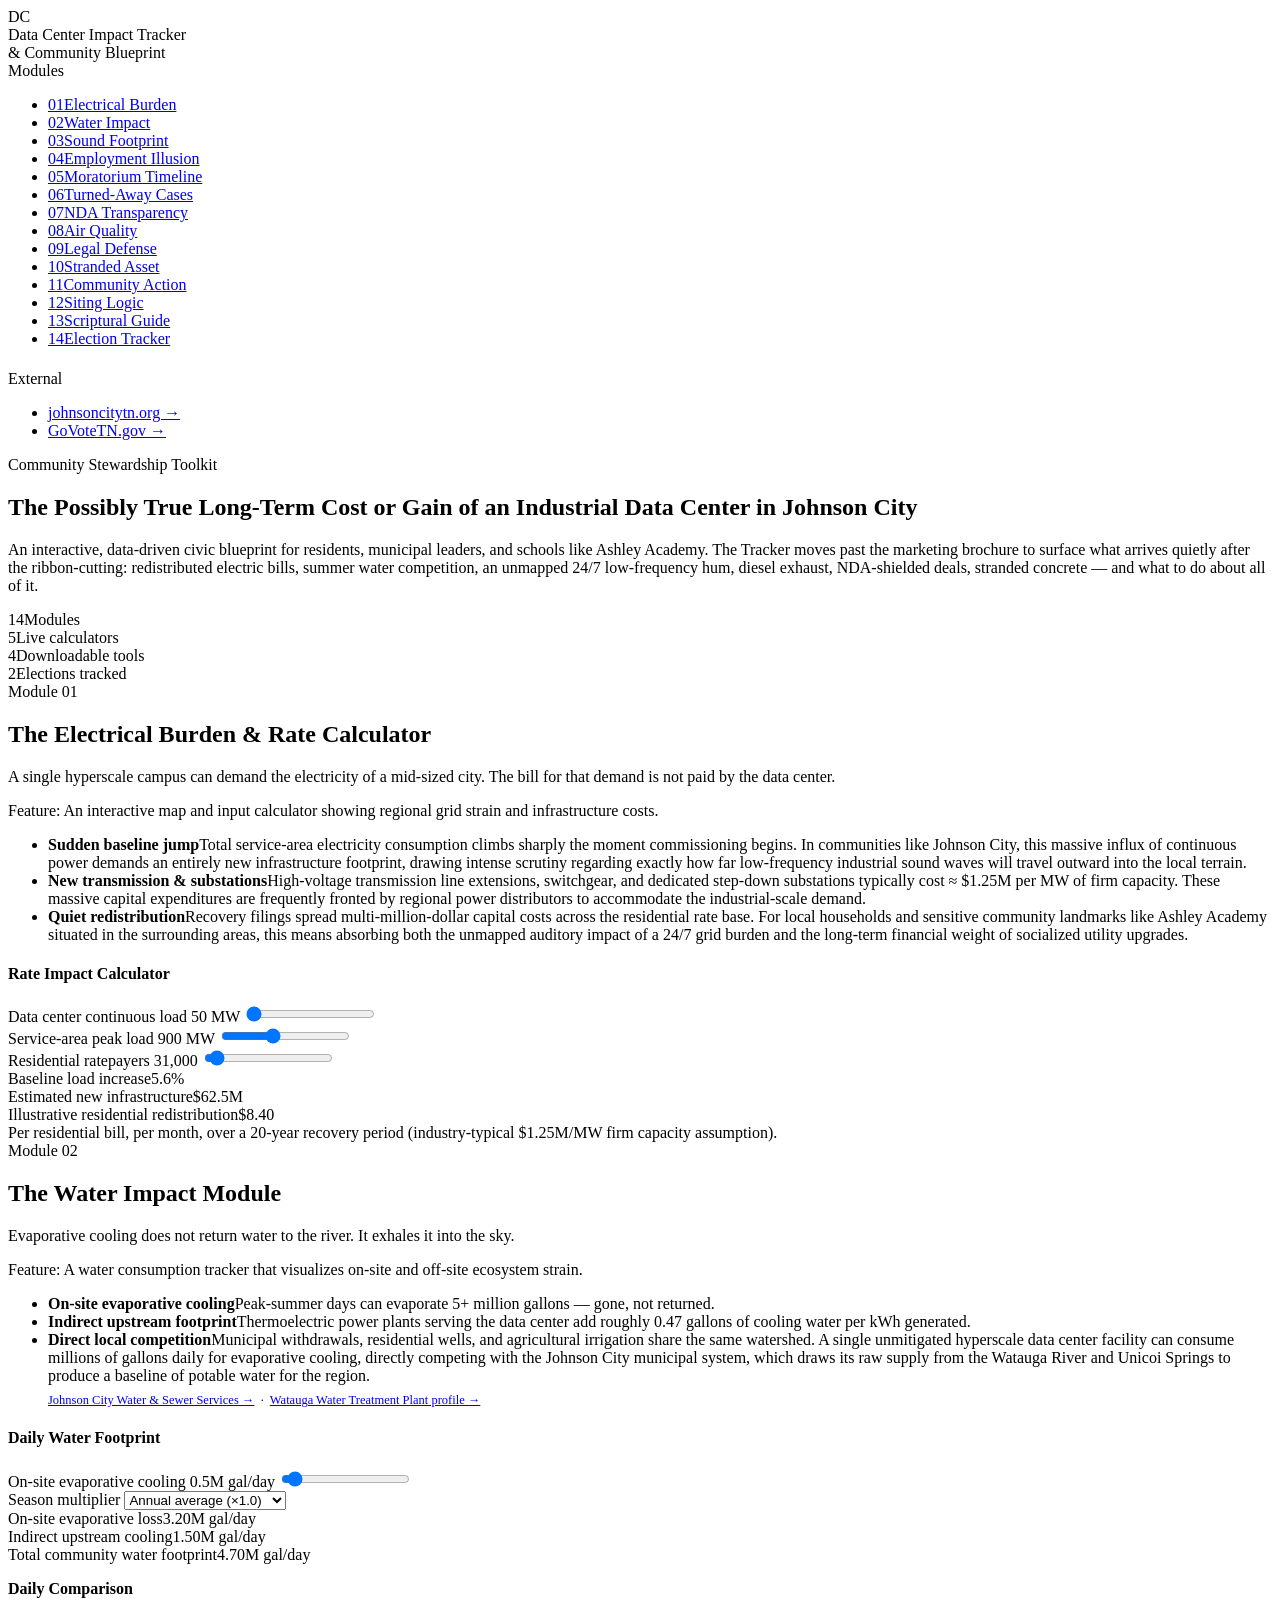
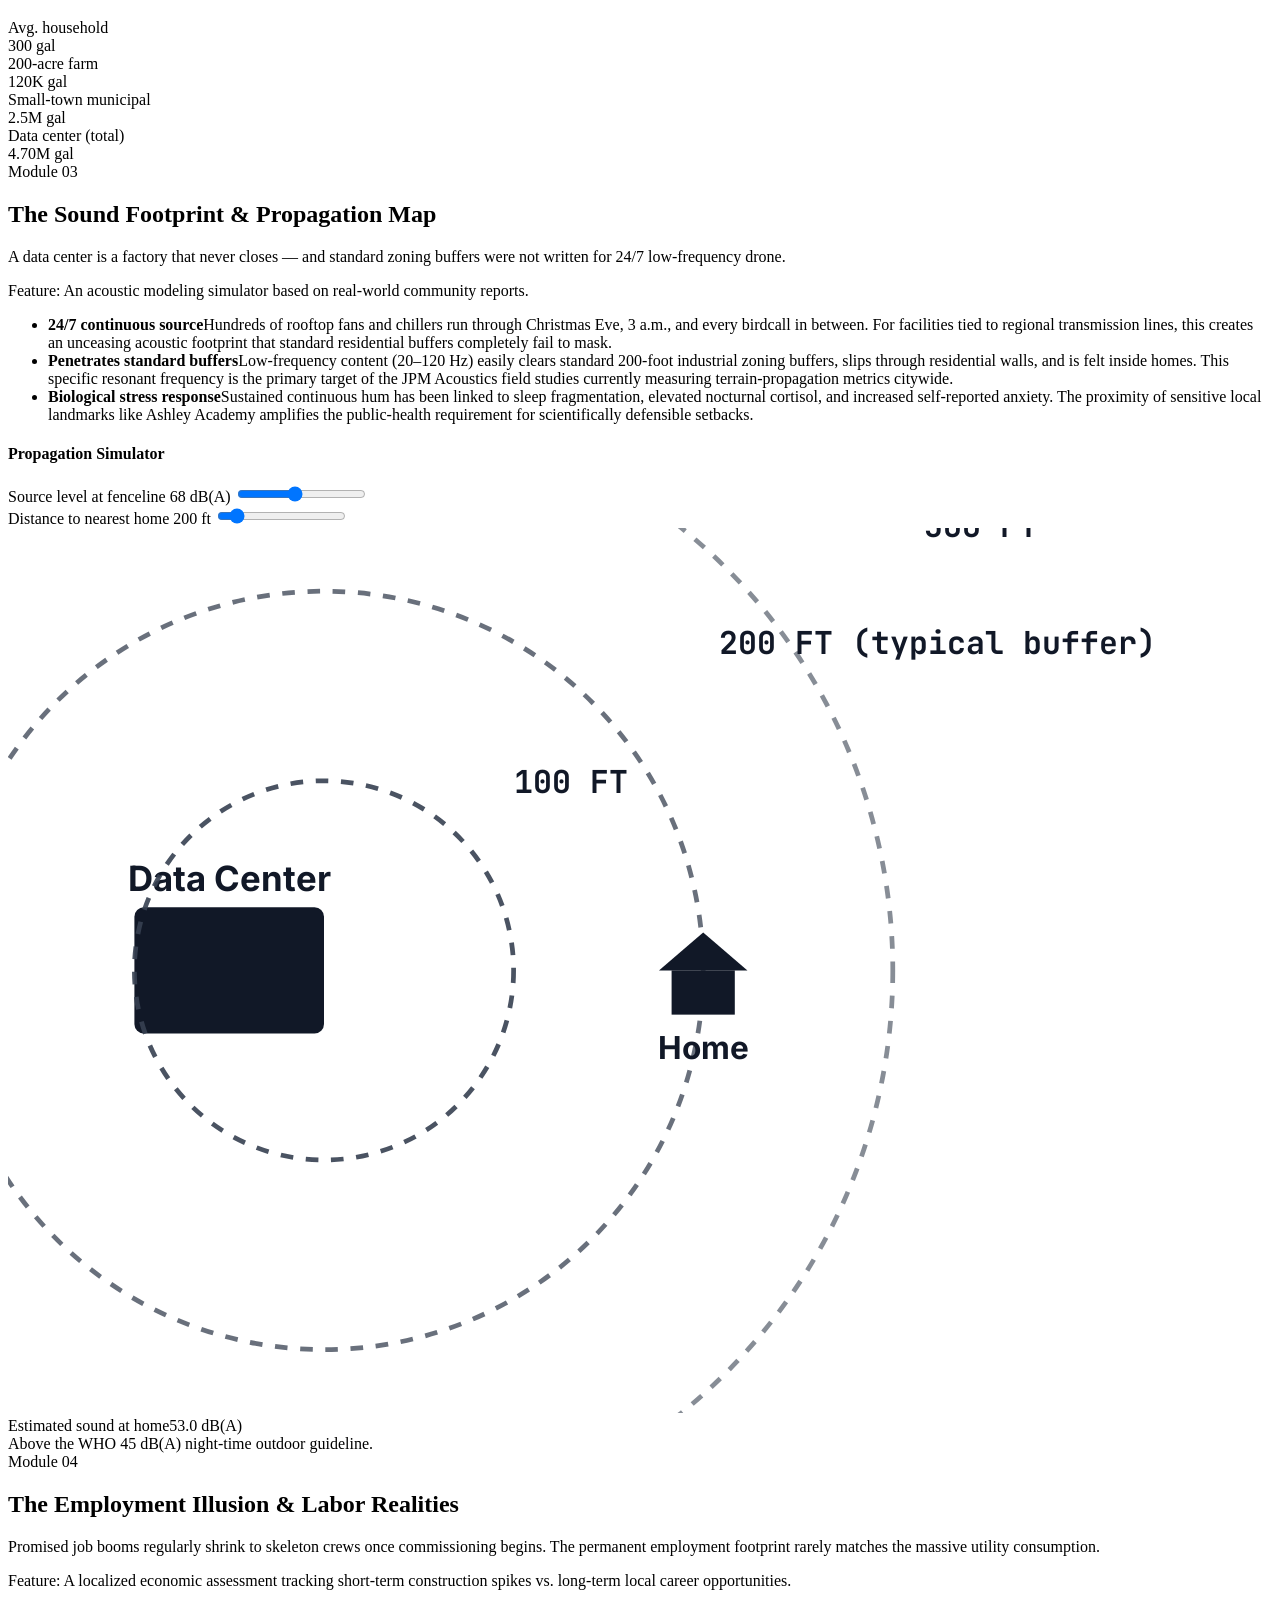
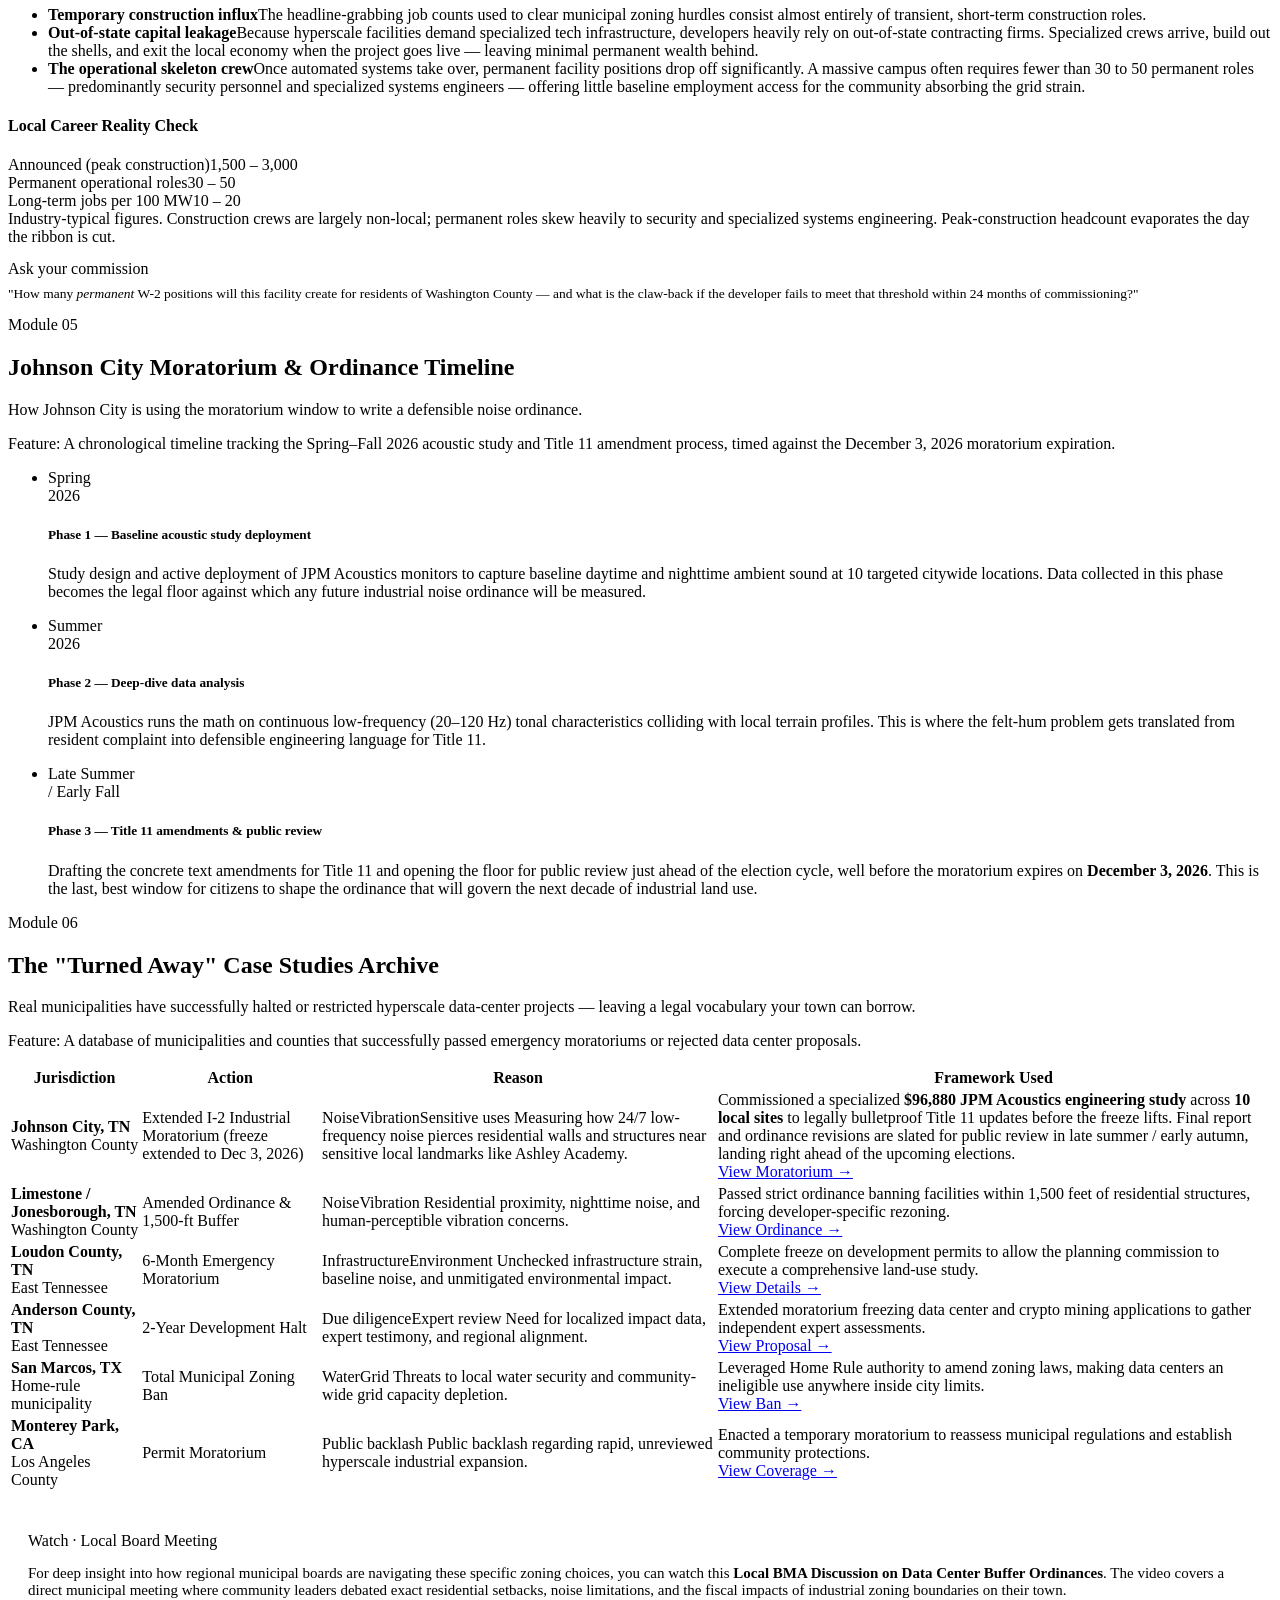
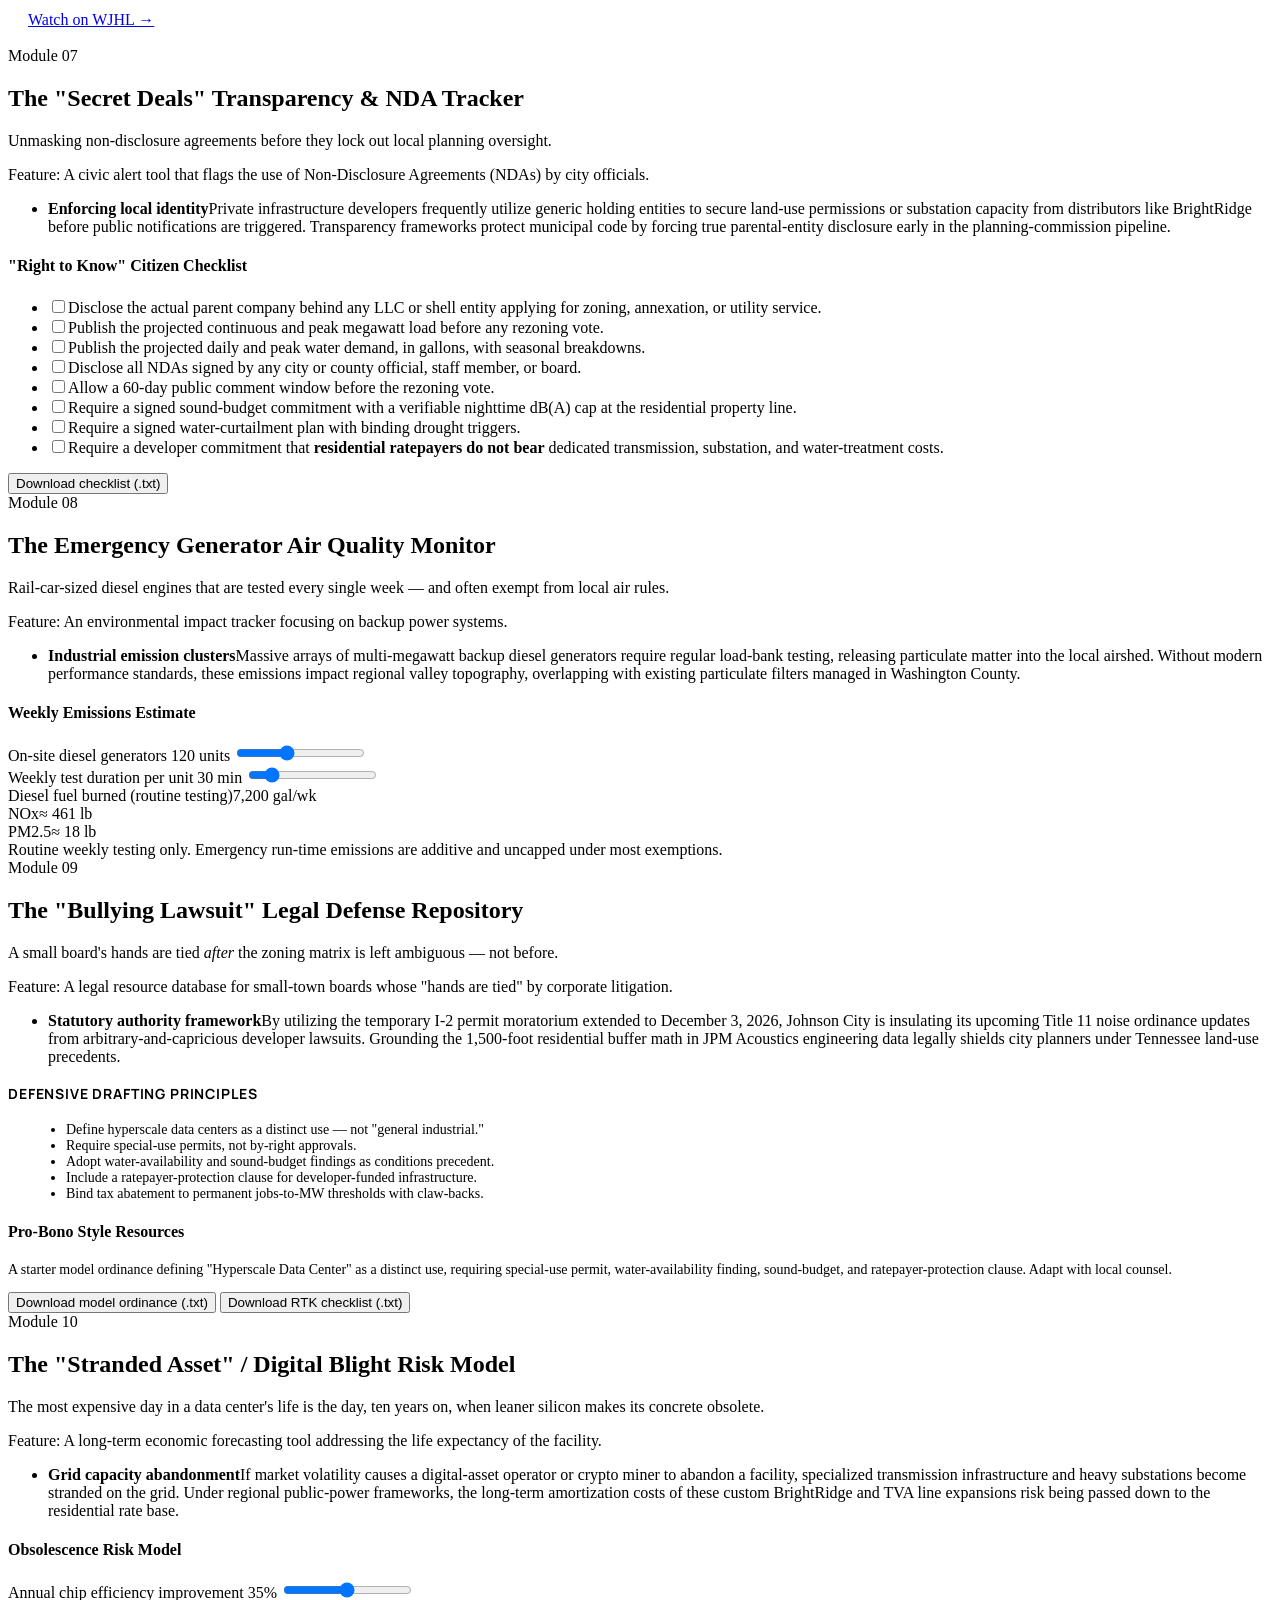
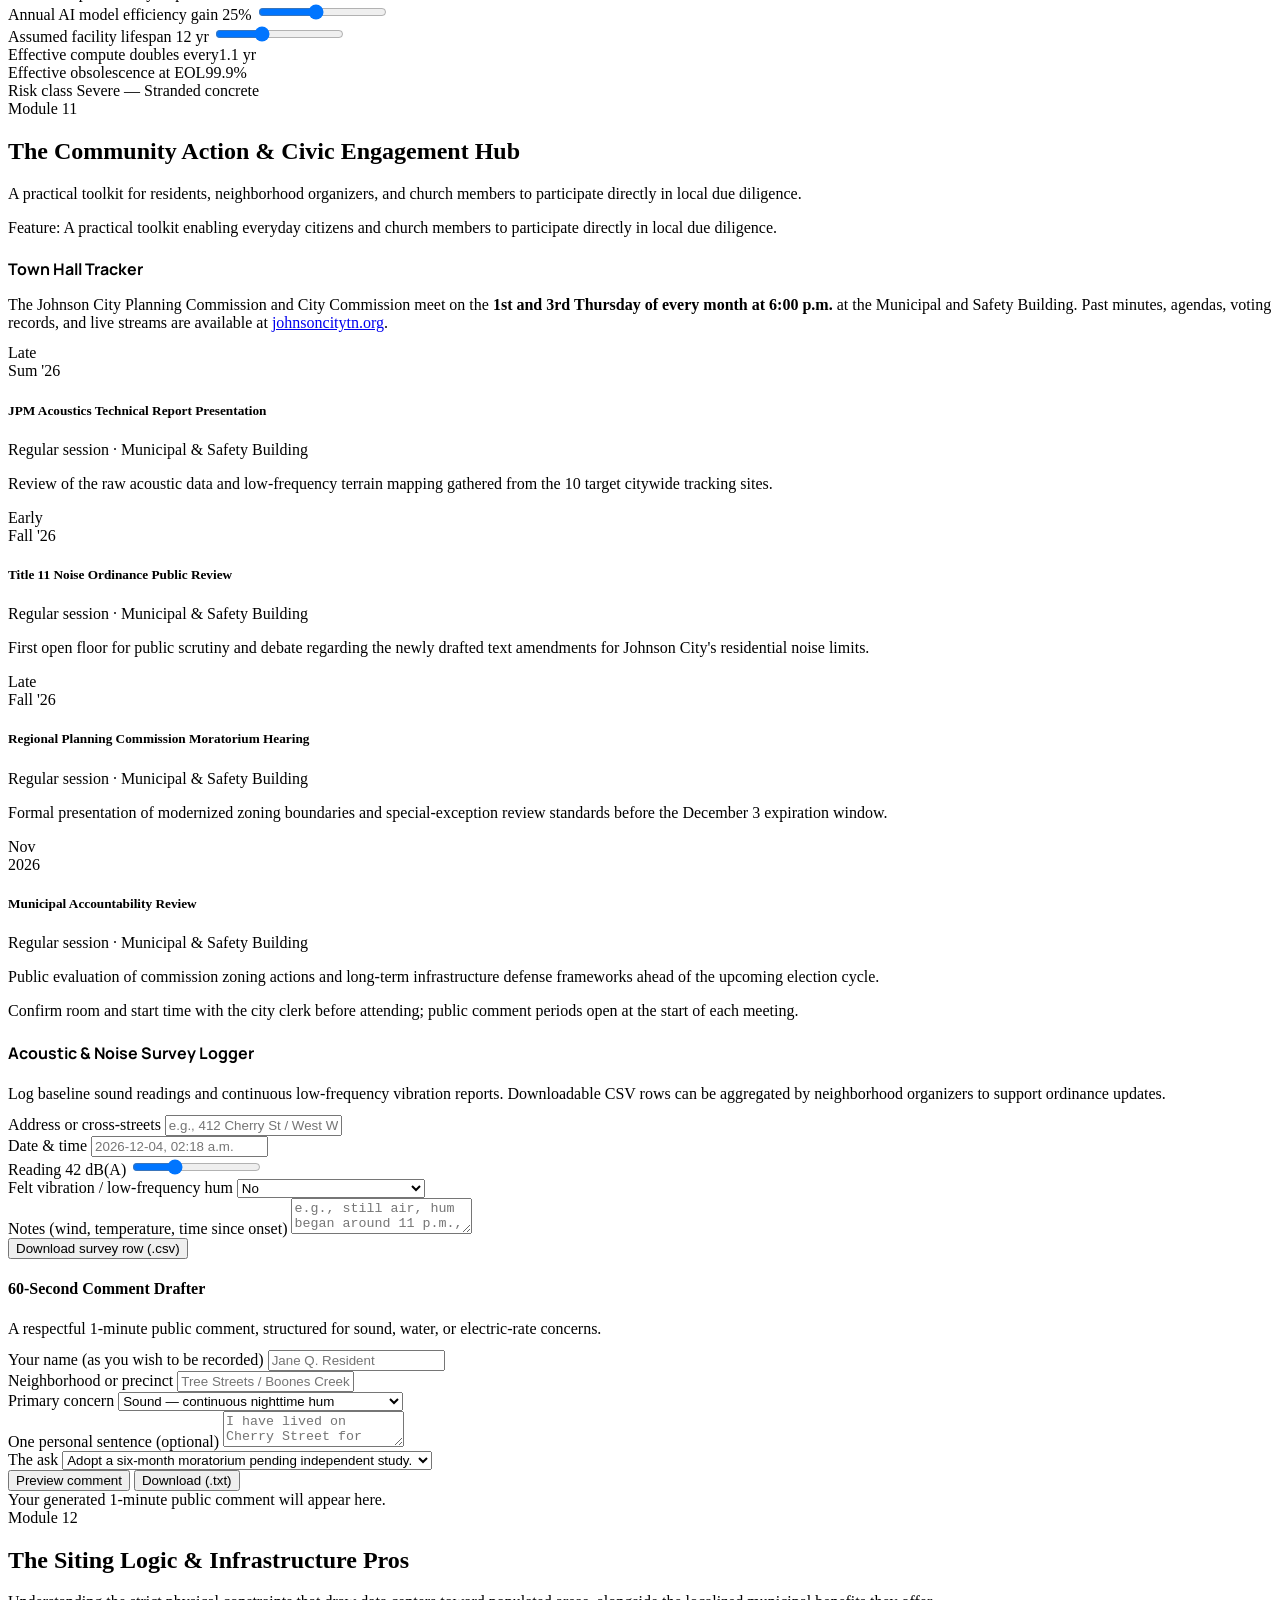
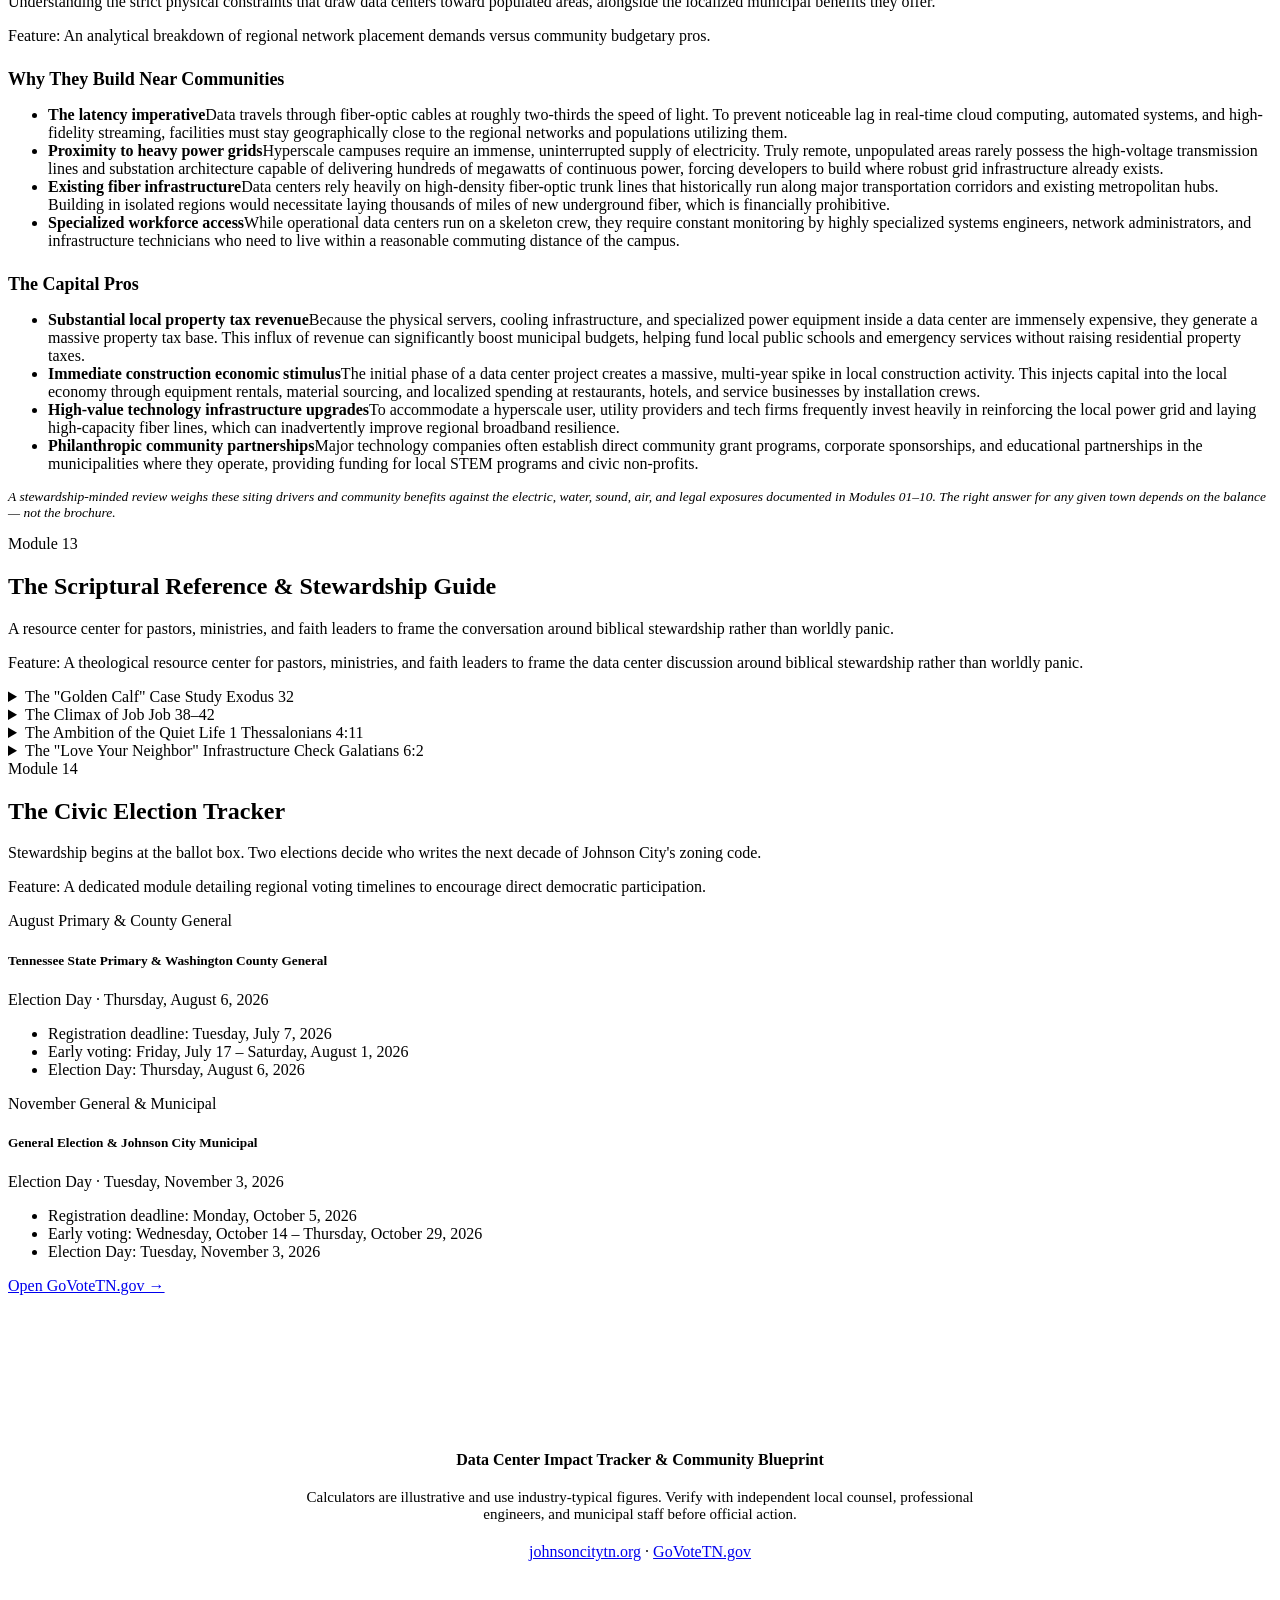
==== commit 8f991dbb: "Enhance community action module with new features Added new features for community engagement includ" ====
--- a/frontend/public/index.html
+++ b/frontend/public/index.html
@@ -494,6 +494,7 @@
 </section>
 
 <!-- ===================== MODULE 11 — COMMUNITY ACTION ===================== -->
+<!-- ===================== MODULE 11 — COMMUNITY ACTION ===================== -->
 <section class="module" id="m11" data-testid="module-11">
     <div class="module-head">
         <span class="num">Module 11</span>
@@ -504,13 +505,116 @@
     <div class="grid-2">
         <div>
             <h4 style="font-family:'Manrope',sans-serif; font-size:16px; margin-bottom:6px;">Town Hall Tracker</h4>
-            <p class="muted" style="margin-bottom: 12px;">The Johnson City Planning Commission and City Commission meet on the <strong>1st and 3rd Thursday of every month at 6:00 p.m.</strong> at the Municipal and Safety Building. Past minutes, agendas, voting records, and live streams are available at <a href="https://johnsoncitytn.org" target="_blank" rel="noopener">johnsoncitytn.org</a>.</p>
+            <p class="muted" style="margin-bottom: 12px;">The Johnson City Planning Commission and City Commission meet on the <strong>1st and 3rd Thursday of every month at 6:00 p.m.</strong> at the Municipal and Safety Building. Past minutes, agendas, voting records, and live streams are available at <a href="https://johnsoncitytn.org" target="_blank" rel="noopener" data-testid="link-jct">johnsoncitytn.org</a>.</p>
+            
+            <div class="cal" data-testid="town-hall-calendar">
+                <div class="cal-row">
+                    <div class="cal-date"><div class="d">Late</div><div class="m">Sum '26</div></div>
+                    <div class="cal-body">
+                        <h5>JPM Acoustics Technical Report Presentation</h5>
+                        <div class="when">Regular session · Municipal &amp; Safety Building</div>
+                        <p>Review of the raw acoustic data and low-frequency terrain mapping gathered from the 10 target citywide tracking sites.</p>
+                    </div>
+                </div>
+                <div class="cal-row">
+                    <div class="cal-date"><div class="d">Early</div><div class="m">Fall '26</div></div>
+                    <div class="cal-body">
+                        <h5>Title 11 Noise Ordinance Public Review</h5>
+                        <div class="when">Regular session · Municipal &amp; Safety Building</div>
+                        <p>First open floor for public scrutiny and debate regarding the newly drafted text amendments for Johnson City's residential noise limits.</p>
+                    </div>
+                </div>
+                <div class="cal-row">
+                    <div class="cal-date"><div class="d">Late</div><div class="m">Fall '26</div></div>
+                    <div class="cal-body">
+                        <h5>Regional Planning Commission Moratorium Hearing</h5>
+                        <div class="when">Regular session · Municipal &amp; Safety Building</div>
+                        <p>Formal presentation of modernized zoning boundaries and special-exception review standards before the December 3 expiration window.</p>
+                    </div>
+                </div>
+                <div class="cal-row">
+                    <div class="cal-date"><div class="d">Nov</div><div class="m">2026</div></div>
+                    <div class="cal-body">
+                        <h5>Municipal Accountability Review</h5>
+                        <div class="when">Regular session · Municipal &amp; Safety Building</div>
+                        <p>Public evaluation of commission zoning actions and long-term infrastructure defense frameworks ahead of the upcoming election cycle.</p>
+                    </div>
+                </div>
+            </div>
             <p class="muted" style="margin-top: 10px;">Confirm room and start time with the city clerk before attending; public comment periods open at the start of each meeting.</p>
+
+            <h4 style="margin-top: 22px; font-family:'Manrope',sans-serif; font-size:16px;">Acoustic &amp; Noise Survey Logger</h4>
+            <p class="muted" style="margin-bottom: 12px;">Log baseline sound readings and continuous low-frequency vibration reports. Downloadable CSV rows can be aggregated by neighborhood organizers to support ordinance updates.</p>
+            <div class="field">
+                <label>Address or cross-streets</label>
+                <input type="text" id="s-addr" placeholder="e.g., 412 Cherry St / West Walnut Street" data-testid="survey-addr"/>
+            </div>
+            <div class="field">
+                <label>Date &amp; time</label>
+                <input type="text" id="s-when" placeholder="2026-12-04, 02:18 a.m." data-testid="survey-when"/>
+            </div>
+            <div class="field">
+                <label>Reading <span class="val"><span id="s-dbVal">42</span> dB(A)</span></label>
+                <input type="range" id="r-sDb" min="25" max="80" step="1" value="42" data-testid="survey-db"/>
+            </div>
+            <div class="field">
+                <label>Felt vibration / low-frequency hum</label>
+                <select id="s-vib" data-testid="survey-vib">
+                    <option>No</option>
+                    <option>Faint hum, audible only</option>
+                    <option>Audible hum, walls vibrating</option>
+                    <option>Strong, sleep-disrupting</option>
+                </select>
+            </div>
+            <div class="field">
+                <label>Notes (wind, temperature, time since onset)</label>
+                <textarea id="s-notes" placeholder="e.g., still air, hum began around 11 p.m., resonant vibration felt indoors" data-testid="survey-notes"></textarea>
+            </div>
+            <div class="actions">
+                <button class="btn" data-testid="download-survey">Download survey row (.csv)</button>
+            </div>
         </div>
         <div class="tool">
             <h4>60-Second Comment Drafter</h4>
             <p class="muted" style="margin-bottom: 12px;">A respectful 1-minute public comment, structured for sound, water, or electric-rate concerns.</p>
-            <!-- Add your form fields here if you have them -->
+            <div class="field">
+                <label>Your name (as you wish to be recorded)</label>
+                <input type="text" id="c-name" placeholder="Jane Q. Resident" data-testid="comment-name"/>
+            </div>
+            <div class="field">
+                <label>Neighborhood or precinct</label>
+                <input type="text" id="c-hood" placeholder="Tree Streets / Boones Creek / King Springs" data-testid="comment-hood"/>
+            </div>
+            <div class="field">
+                <label>Primary concern</label>
+                <select id="c-topic" data-testid="comment-topic">
+                    <option>Sound — continuous nighttime hum</option>
+                    <option>Water — municipal &amp; well-water competition</option>
+                    <option>Electric rates — residential cost-shifting</option>
+                    <option>Air quality — diesel generator emissions</option>
+                    <option>Transparency — non-disclosure agreements</option>
+                    <option>Zoning — buffer &amp; performance standards</option>
+                </select>
+            </div>
+            <div class="field">
+                <label>One personal sentence (optional)</label>
+                <textarea id="c-personal" placeholder="I have lived on Cherry Street for thirty-one years…" data-testid="comment-personal"></textarea>
+            </div>
+            <div class="field">
+                <label>The ask</label>
+                <select id="c-ask" data-testid="comment-ask">
+                    <option>Adopt a six-month moratorium pending independent study.</option>
+                    <option>Require a developer-funded, peer-reviewed acoustic study.</option>
+                    <option>Require a water-availability finding before any zoning vote.</option>
+                    <option>Pass a ratepayer-protection clause in the zoning text.</option>
+                    <option>Disclose all NDAs signed by city staff or officials.</option>
+                </select>
+            </div>
+            <div class="actions">
+                <button class="btn" data-testid="generate-comment">Preview comment</button>
+                <button class="btn outline" data-testid="download-comment">Download (.txt)</button>
+            </div>
+            <div class="preview" id="commentPreview" data-testid="comment-preview">Your generated 1-minute public comment will appear here.</div>
         </div>
     </div>
 </section>
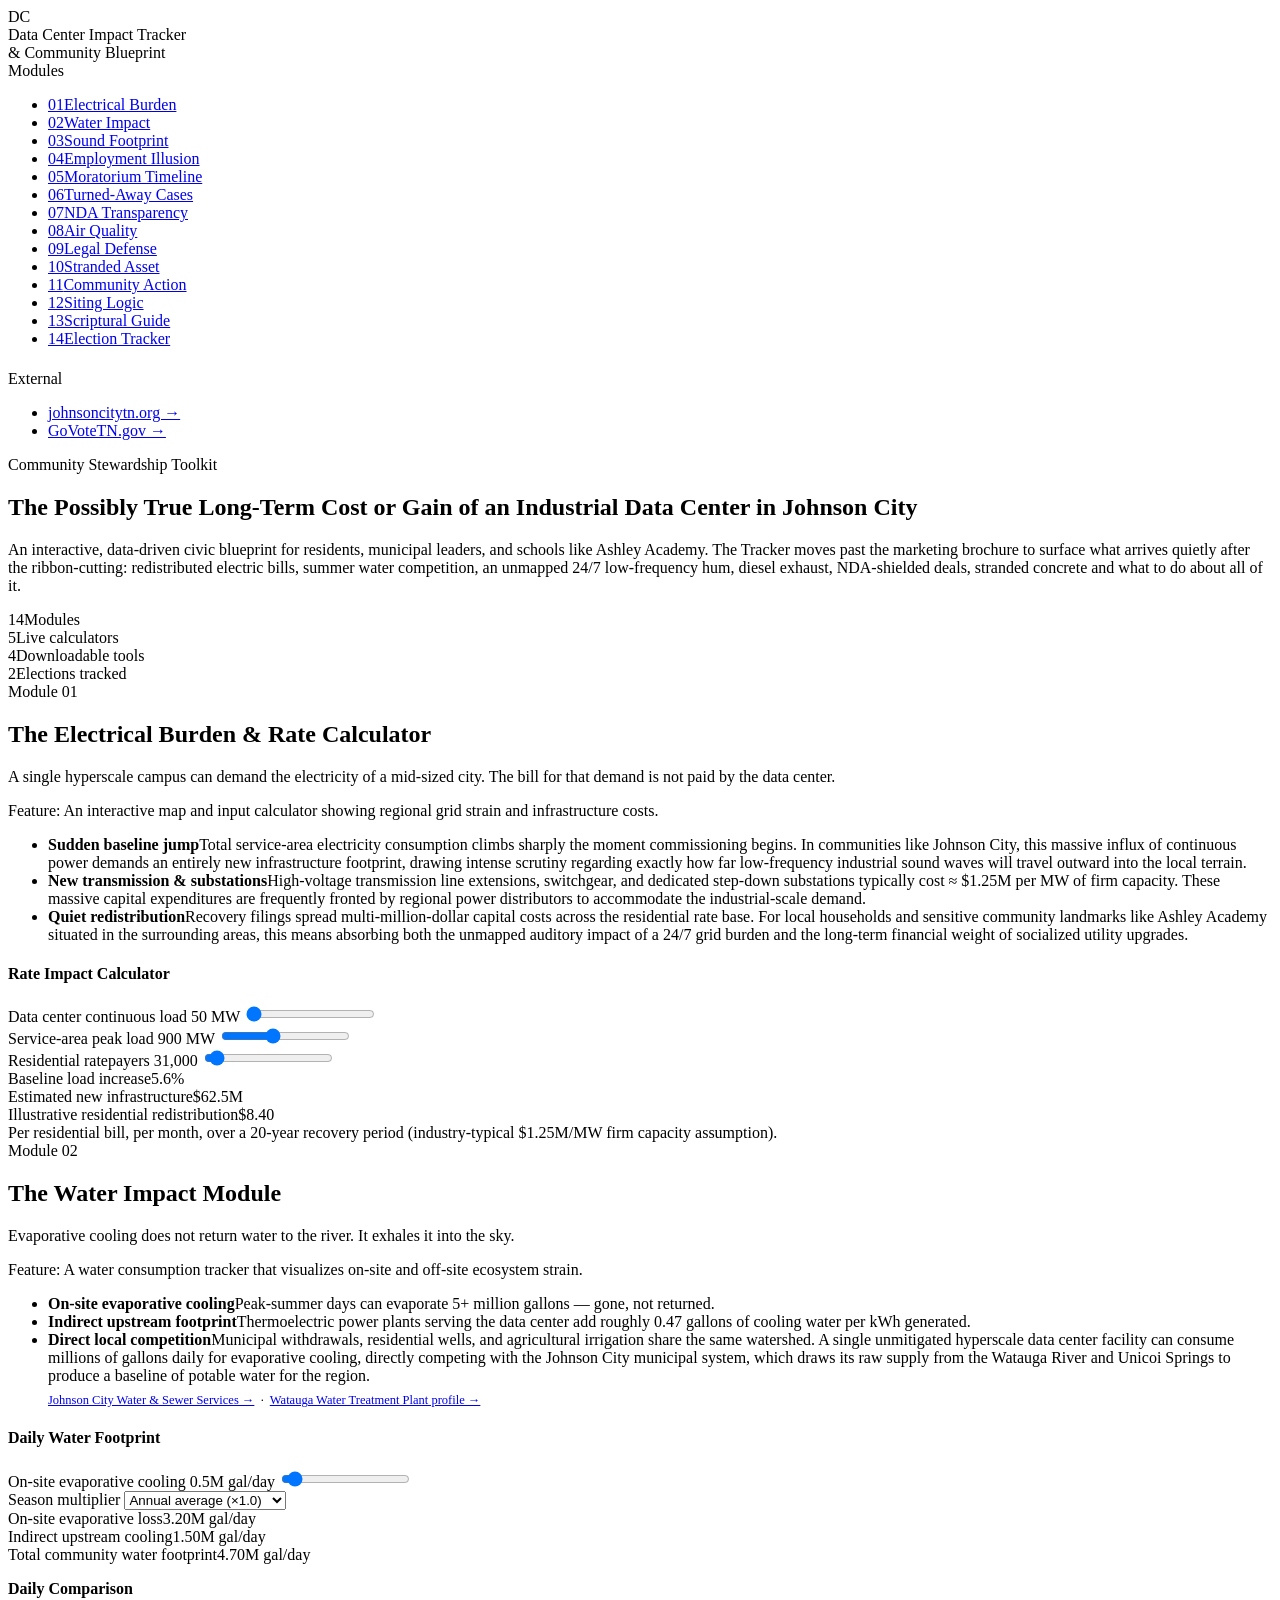
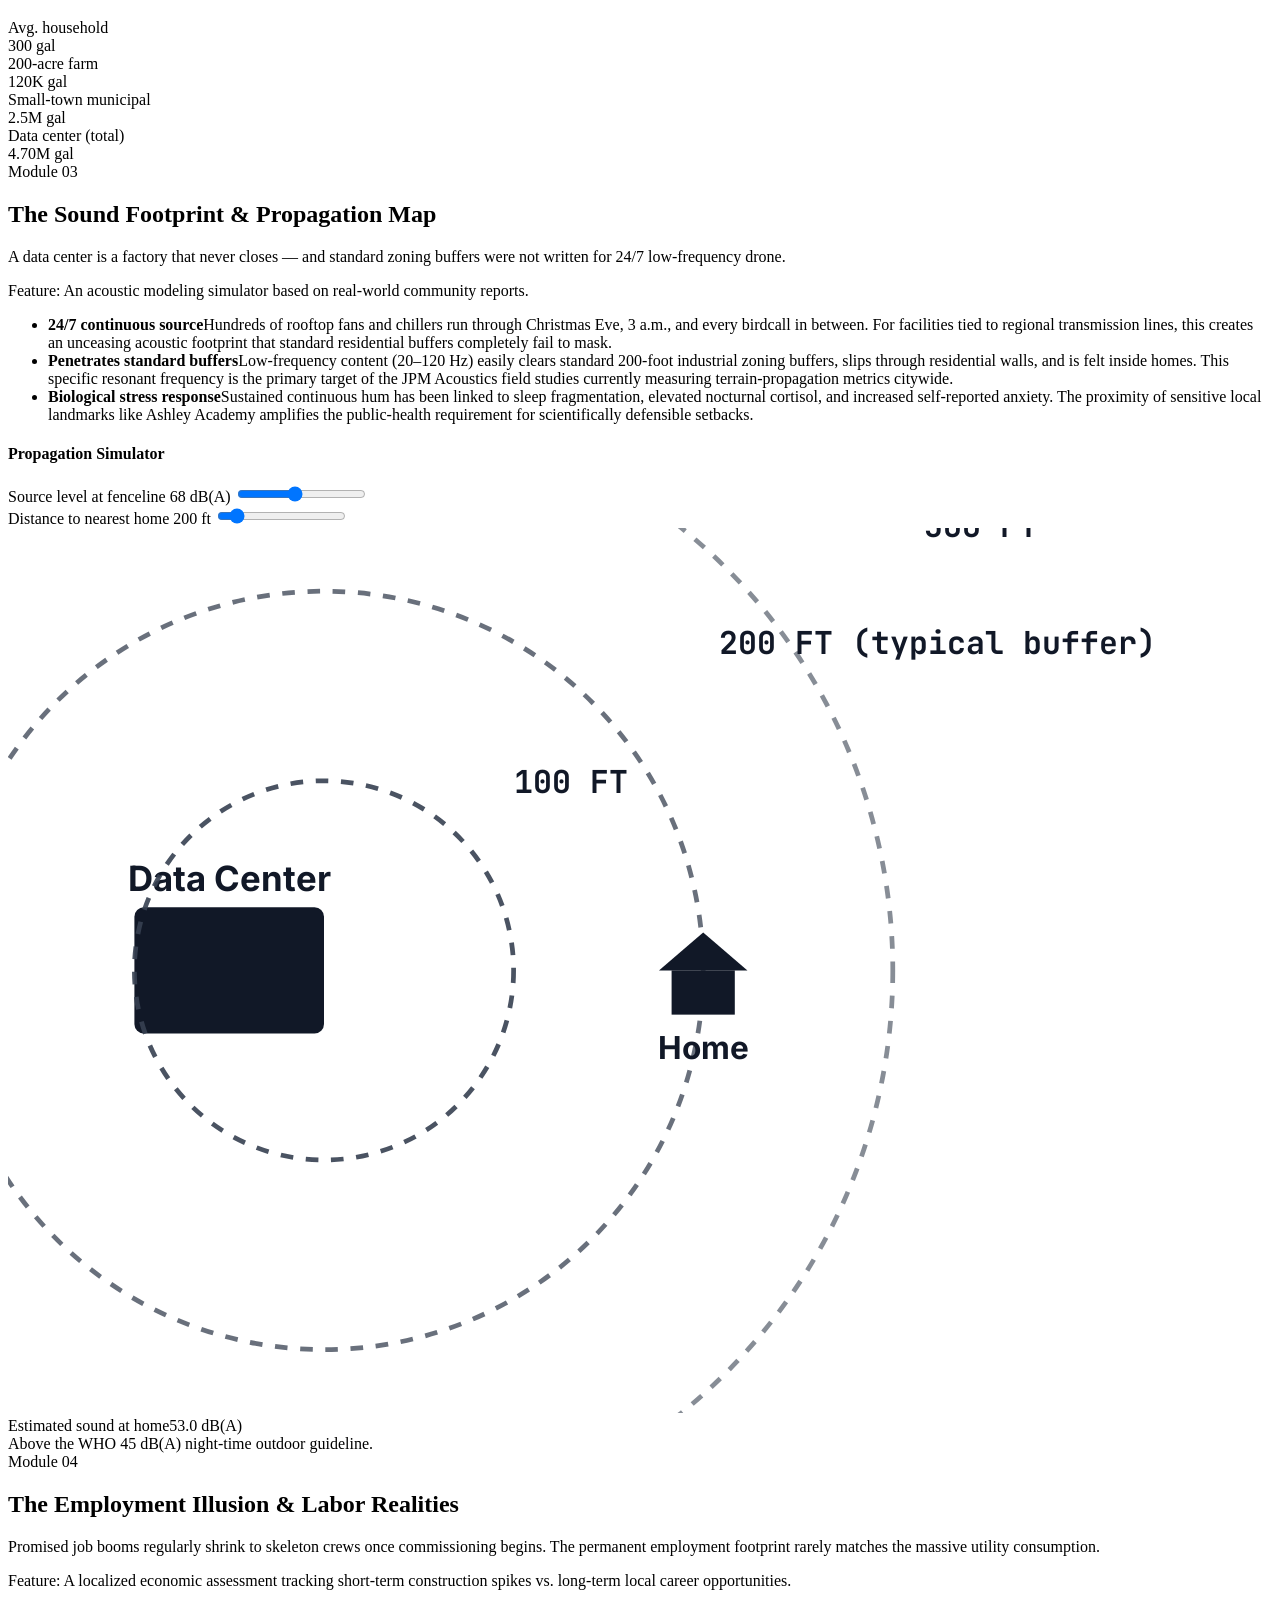
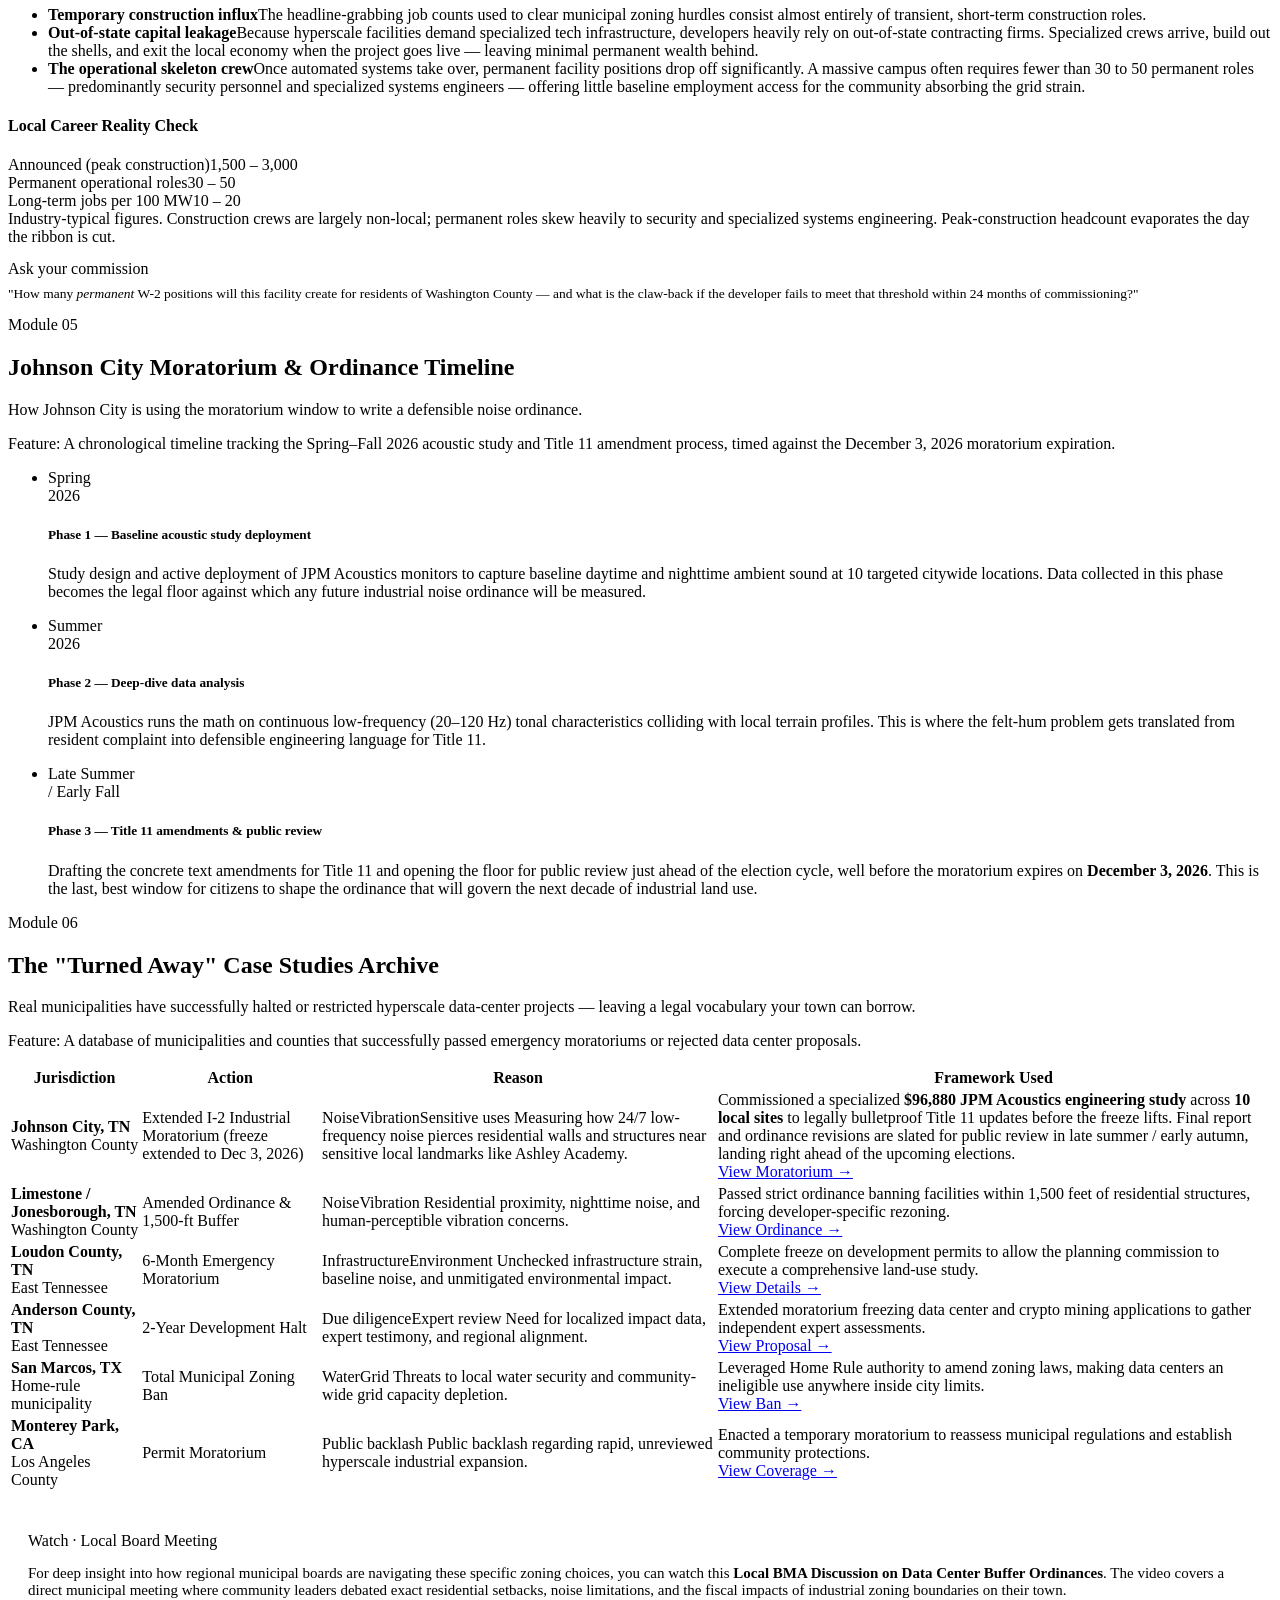
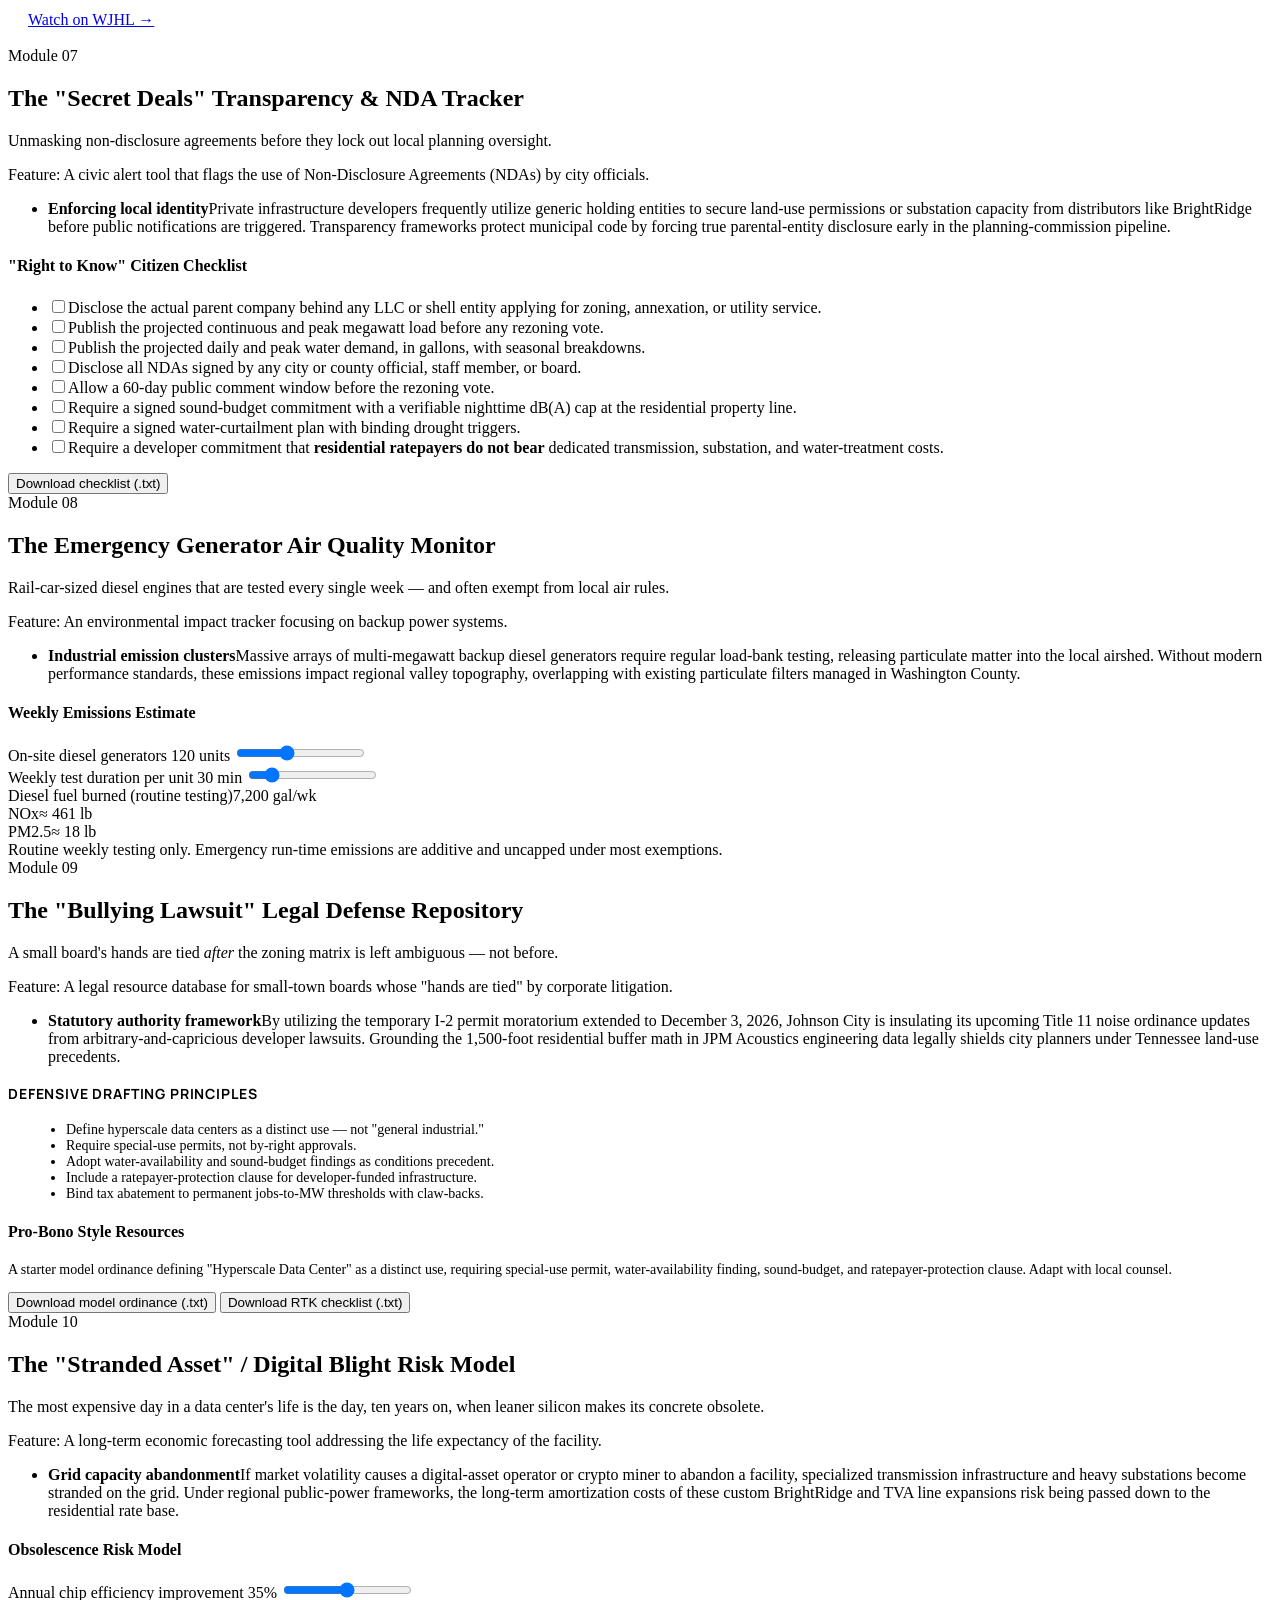
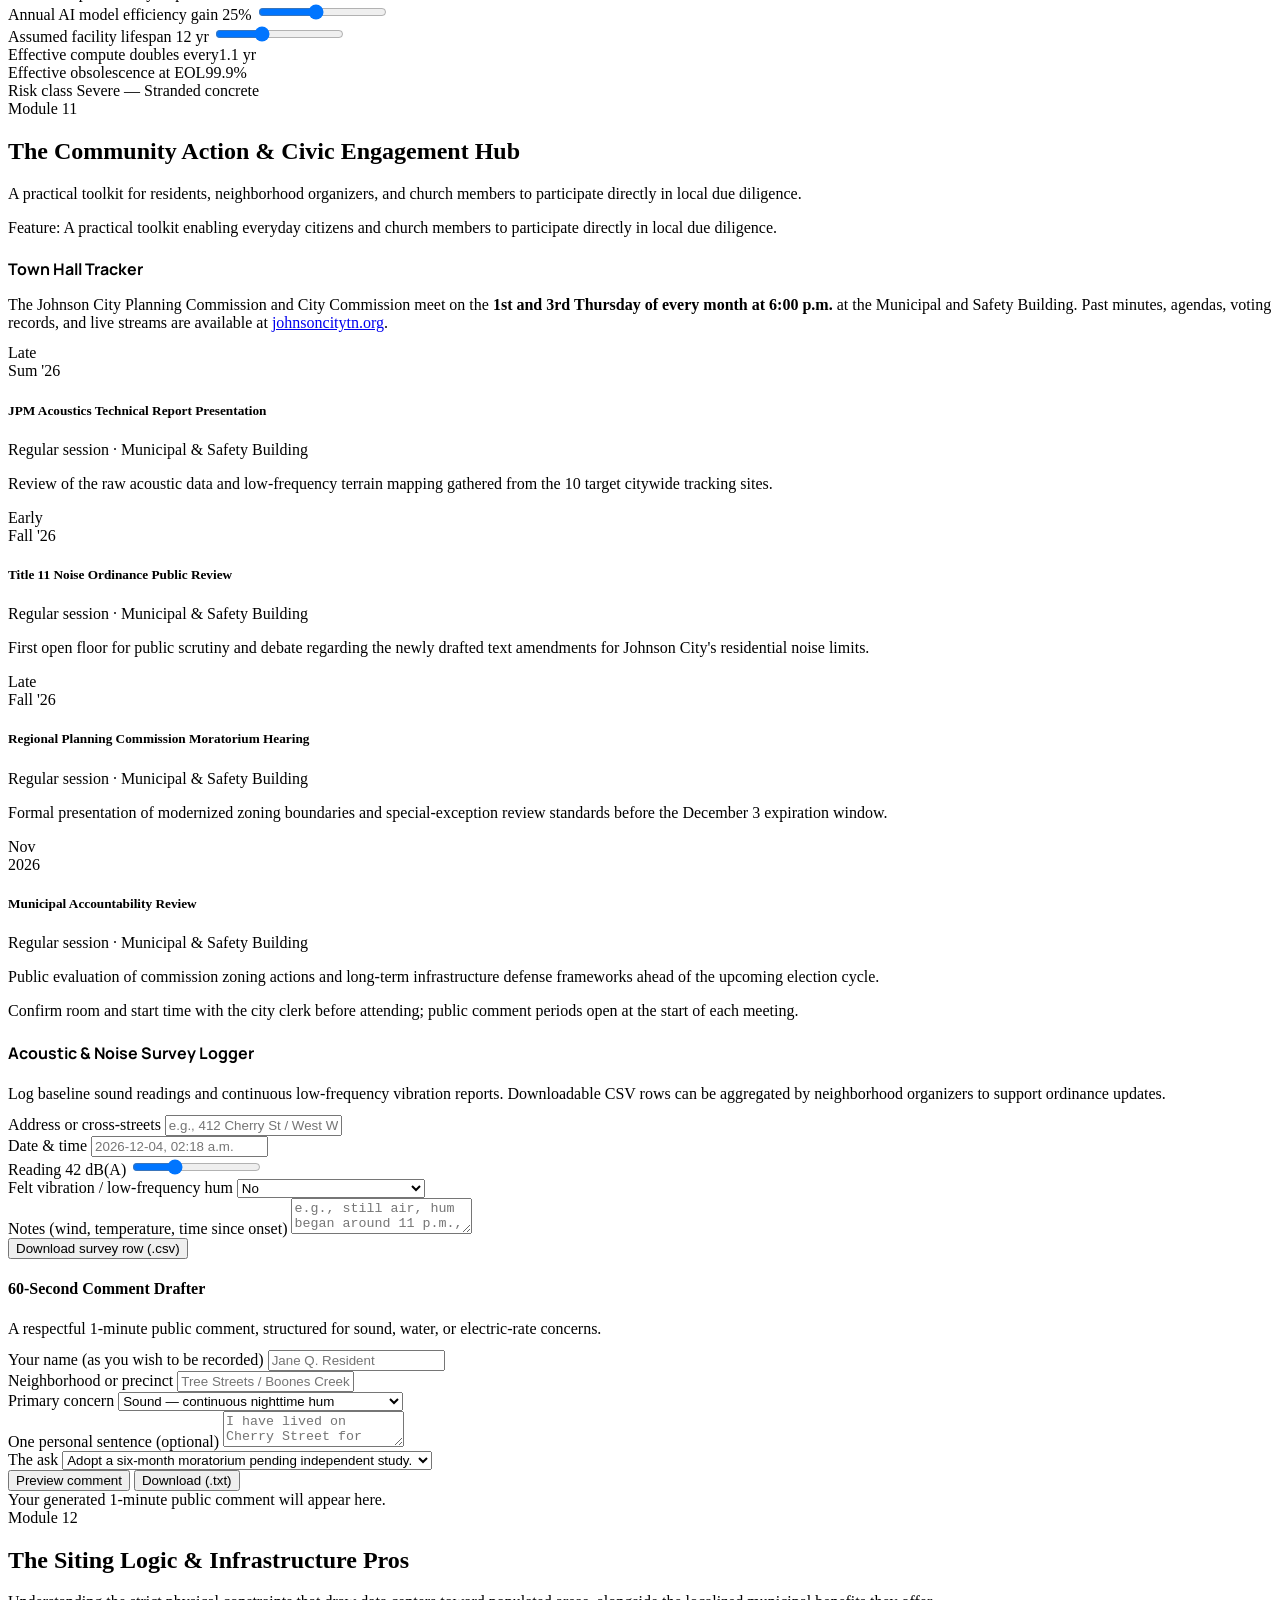
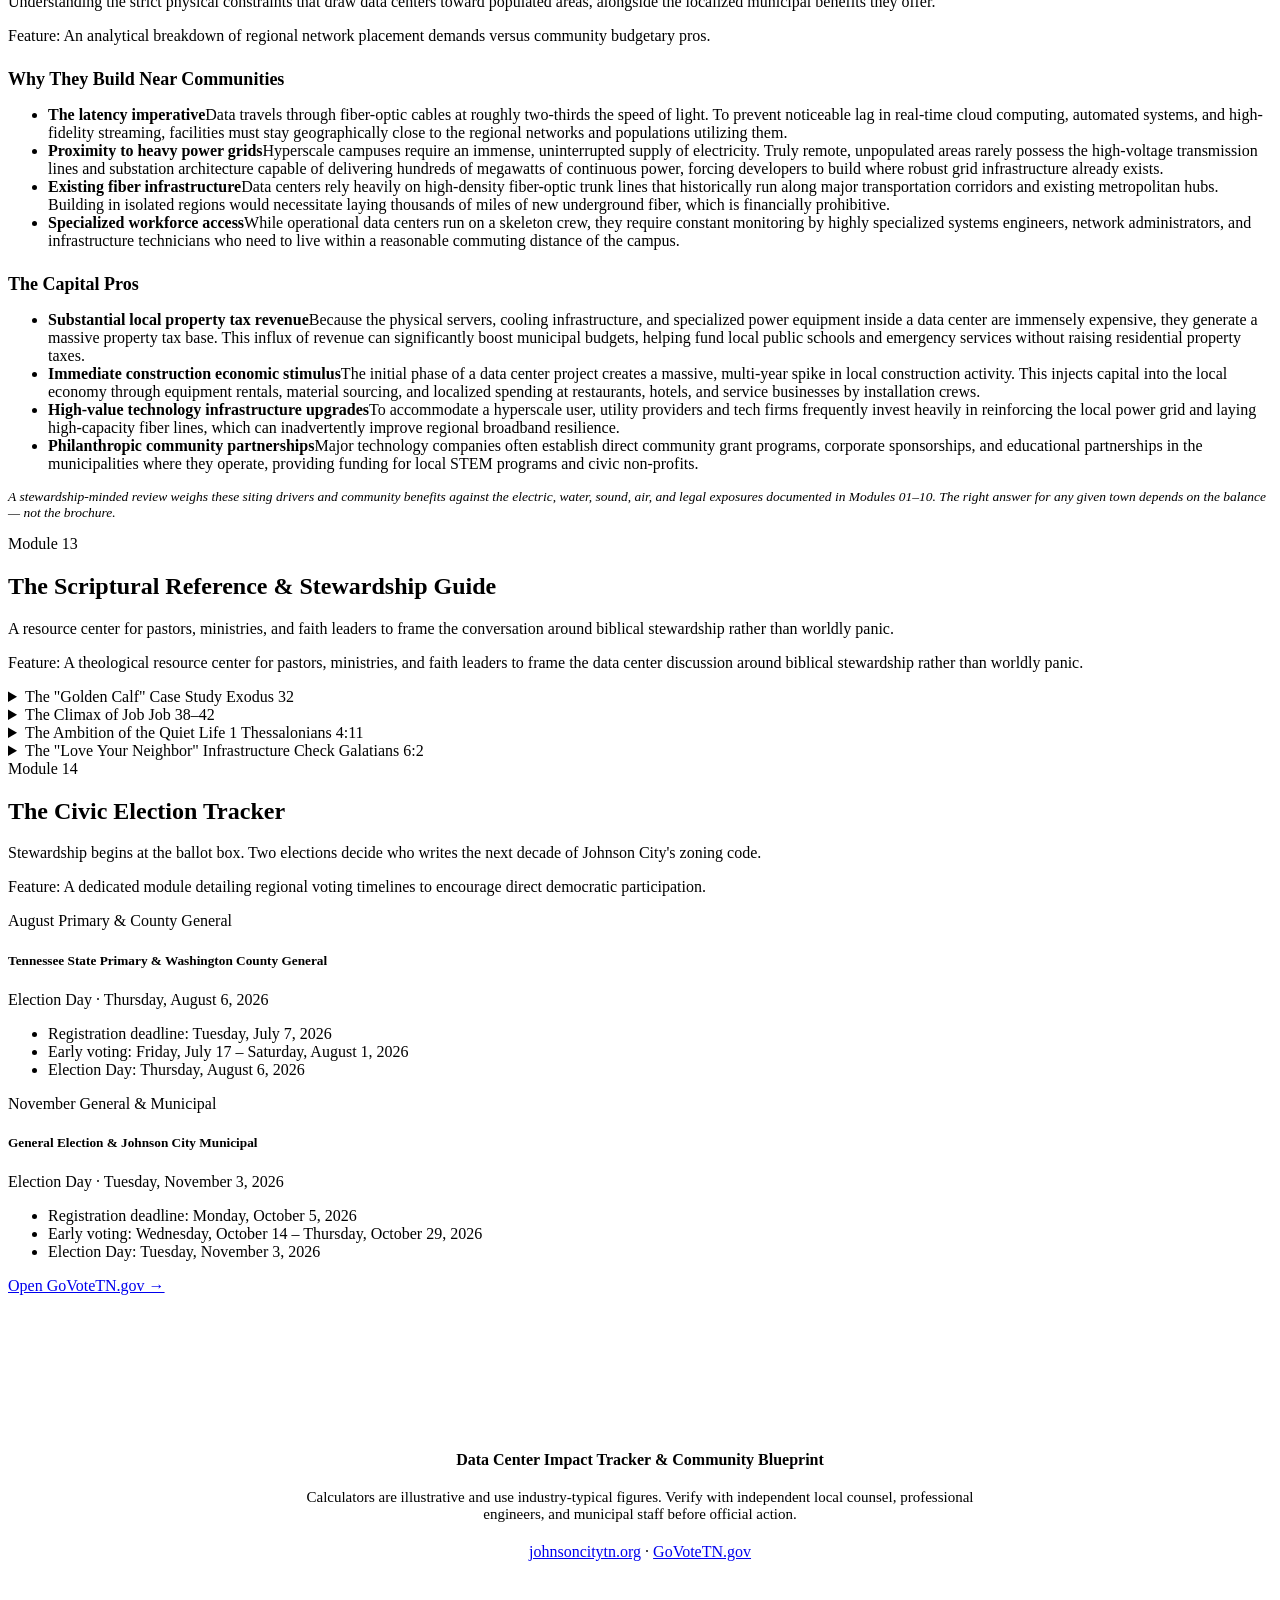
==== commit dd4084c3: "Fix punctuation in hero section description" ====
--- a/frontend/public/index.html
+++ b/frontend/public/index.html
@@ -52,14 +52,14 @@
                 </ul>
             </aside>
 
-            <!-- ===================== CONTENT ===================== -->
+              <!-- ===================== CONTENT ===================== -->
             <main class="content" data-testid="content">
 
                 <!-- HERO -->
                 <section class="hero" data-testid="hero">
                     <div class="eyebrow">Community Stewardship Toolkit</div>
                     <h1 data-testid="hero-title">The Possibly True Long-Term Cost or Gain of an Industrial Data Center in Johnson City</h1>
-                    <p class="lead">An interactive, data-driven civic blueprint for residents, municipal leaders, and schools like Ashley Academy. The Tracker moves past the marketing brochure to surface what arrives quietly after the ribbon-cutting: redistributed electric bills, summer water competition, an unmapped 24/7 low-frequency hum, diesel exhaust, NDA-shielded deals, stranded concrete — and what to do about all of it.</p>
+                    <p class="lead">An interactive, data-driven civic blueprint for residents, municipal leaders, and schools like Ashley Academy. The Tracker moves past the marketing brochure to surface what arrives quietly after the ribbon-cutting: redistributed electric bills, summer water competition, an unmapped 24/7 low-frequency hum, diesel exhaust, NDA-shielded deals, stranded concrete and what to do about all of it.</p>
                     <div class="metrics">
                         <div class="metric"><span class="v">14</span><span class="l">Modules</span></div>
                         <div class="metric"><span class="v">5</span><span class="l">Live calculators</span></div>
@@ -67,6 +67,7 @@
                         <div class="metric"><span class="v">2</span><span class="l">Elections tracked</span></div>
                     </div>
                 </section>
+
 
                 <!-- ===================== MODULE 1 — ELECTRICAL ===================== -->
                 <section class="module" id="m1" data-testid="module-1">
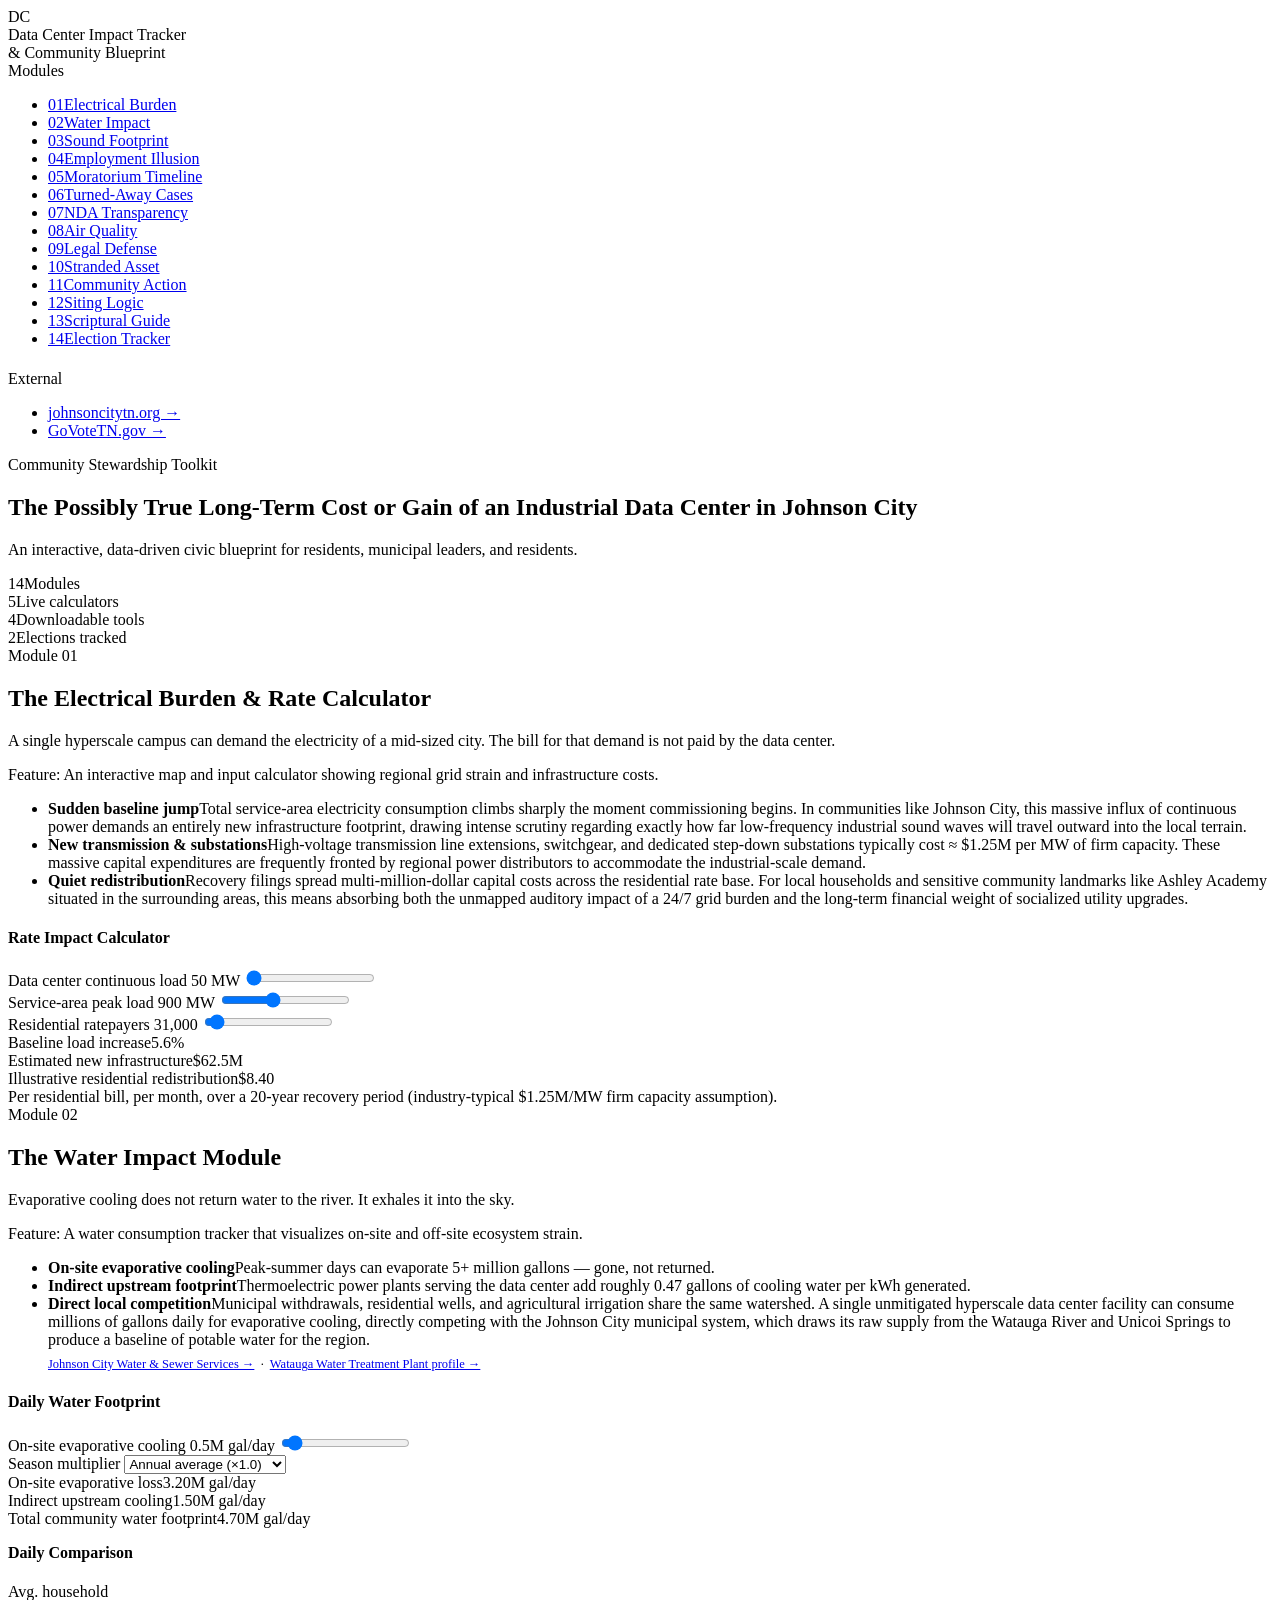
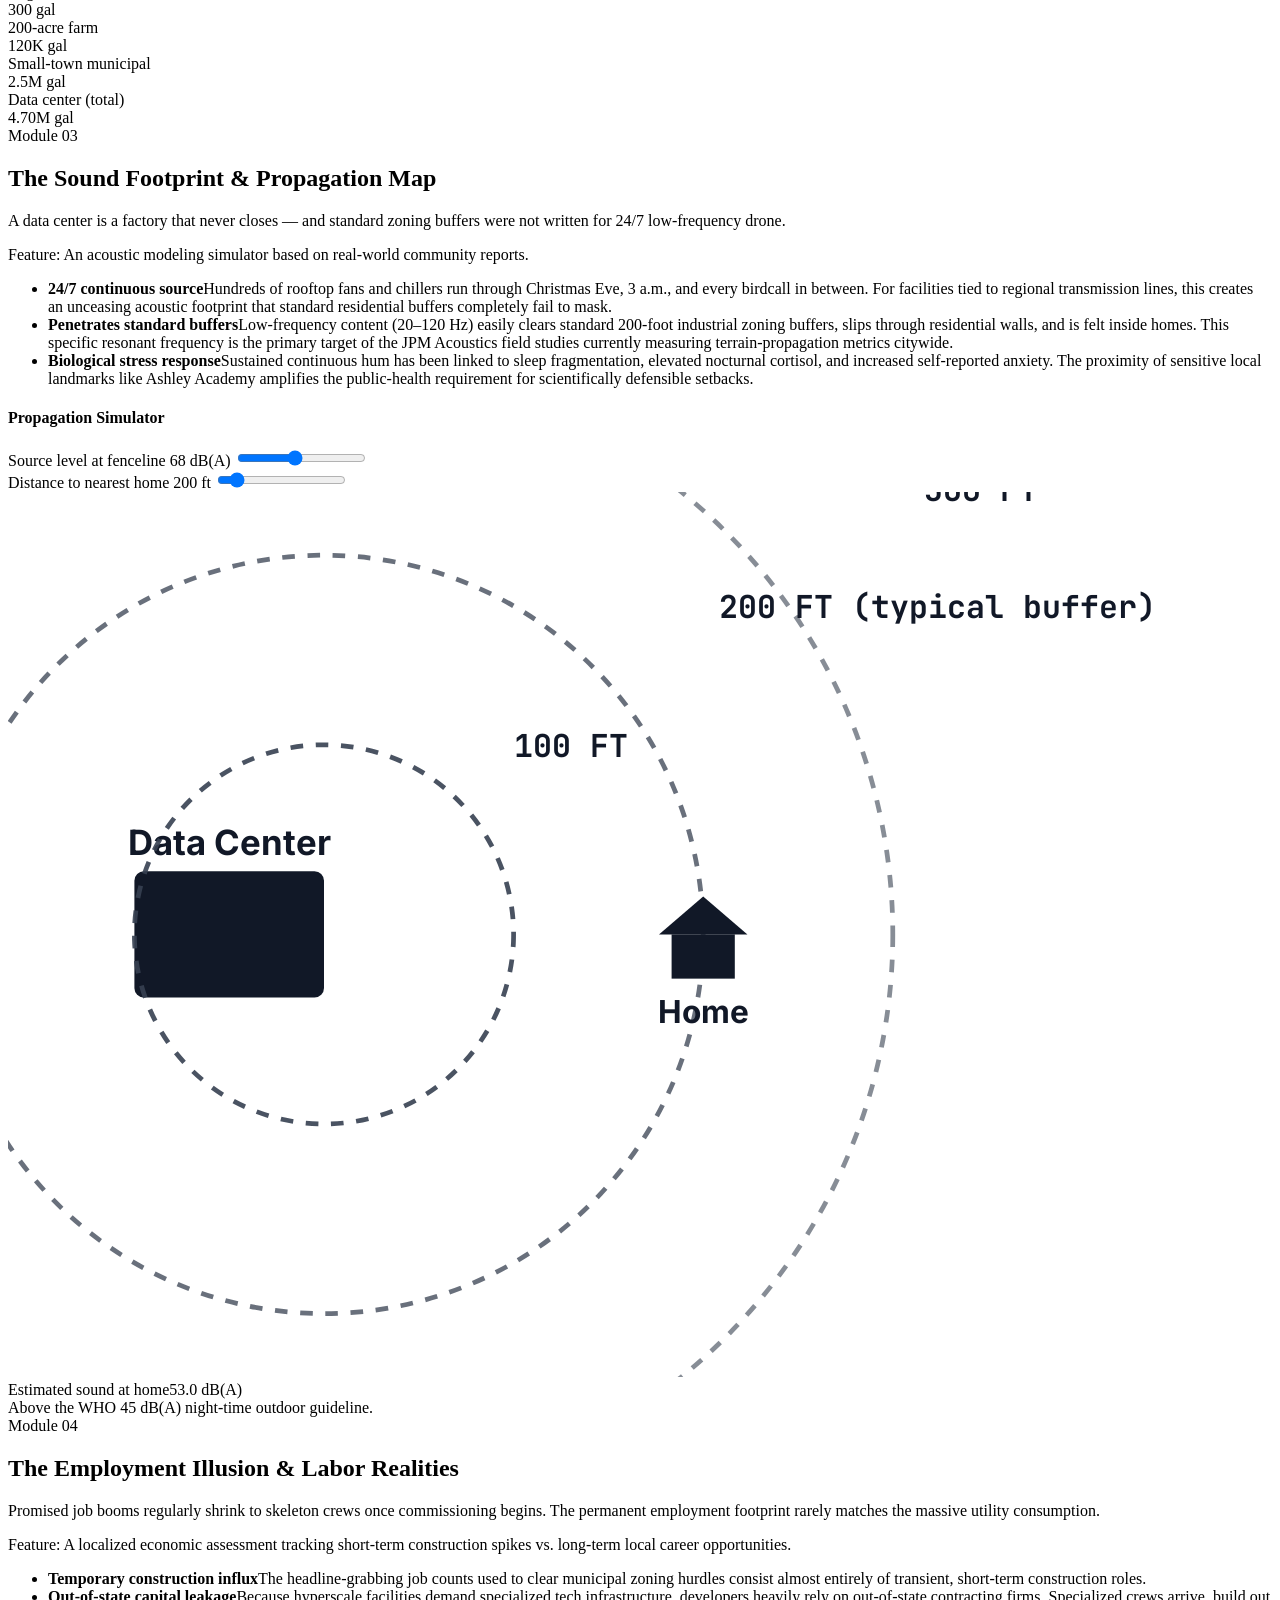
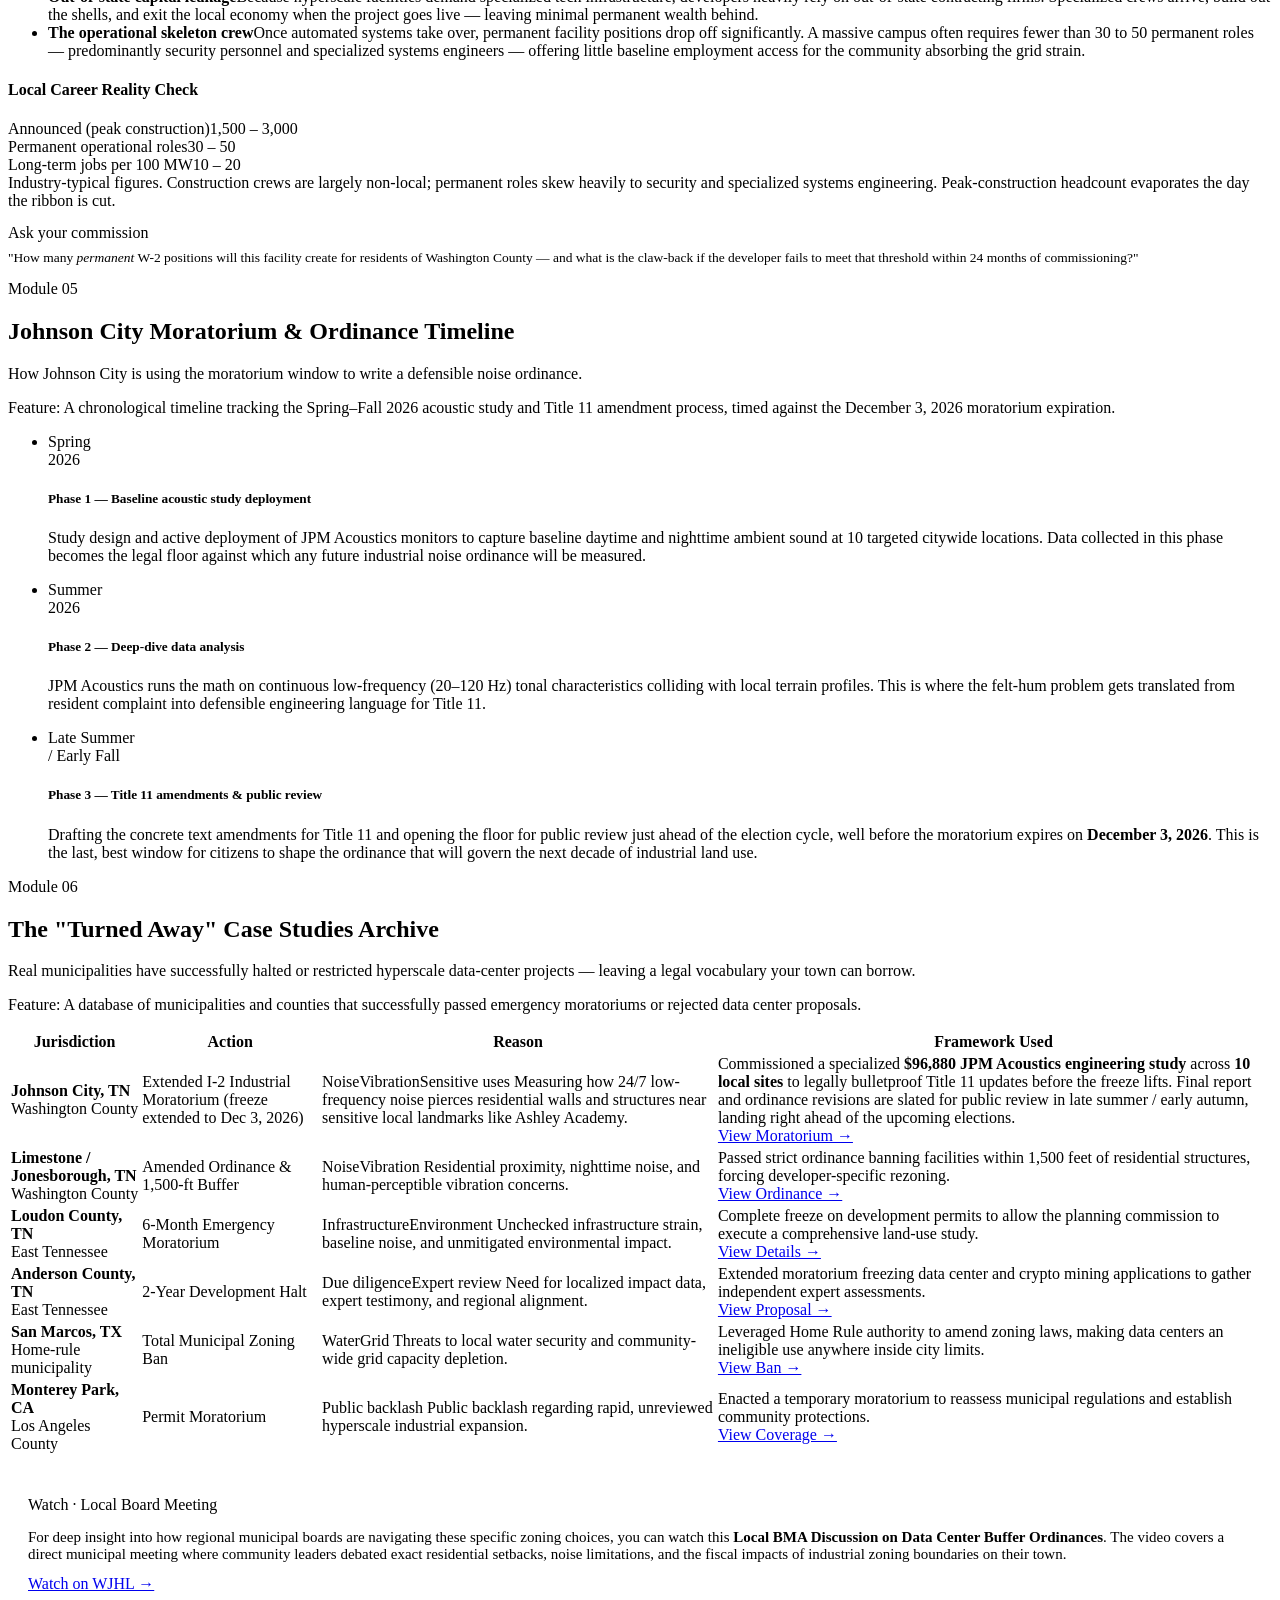
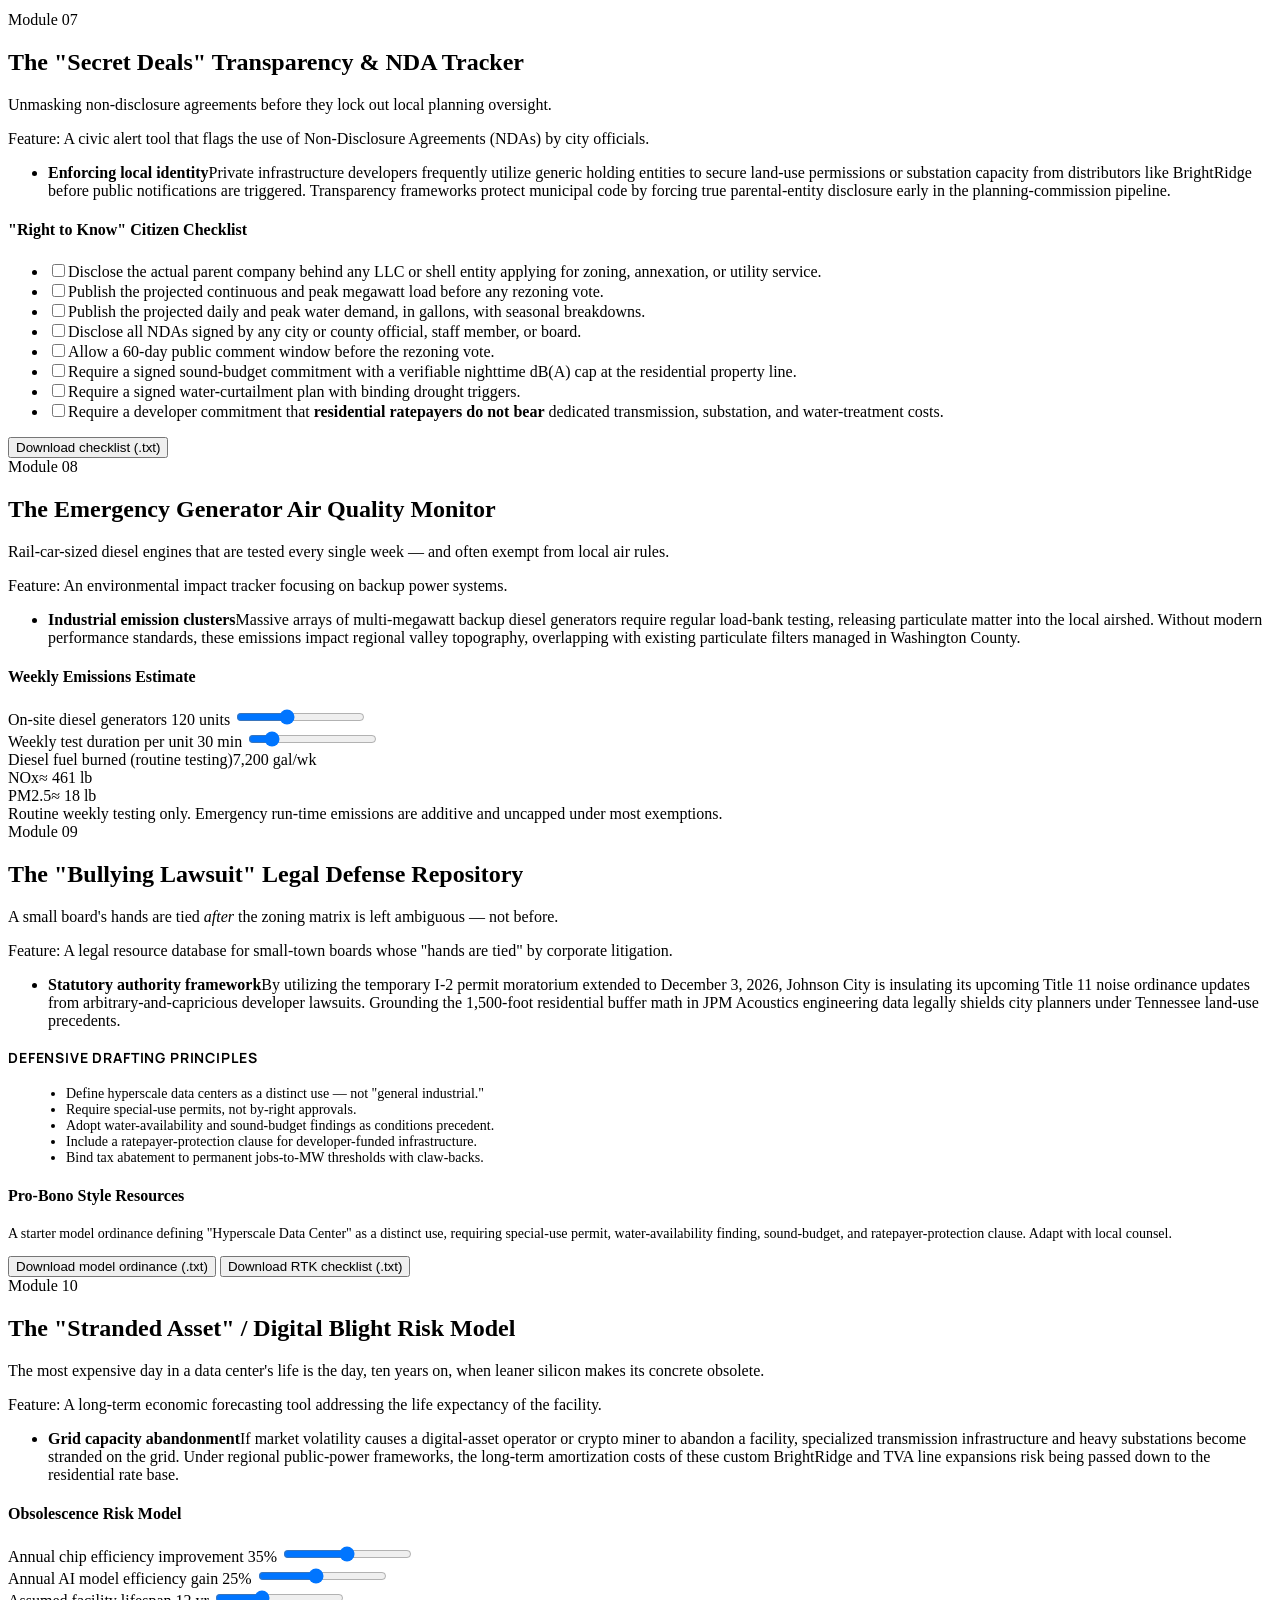
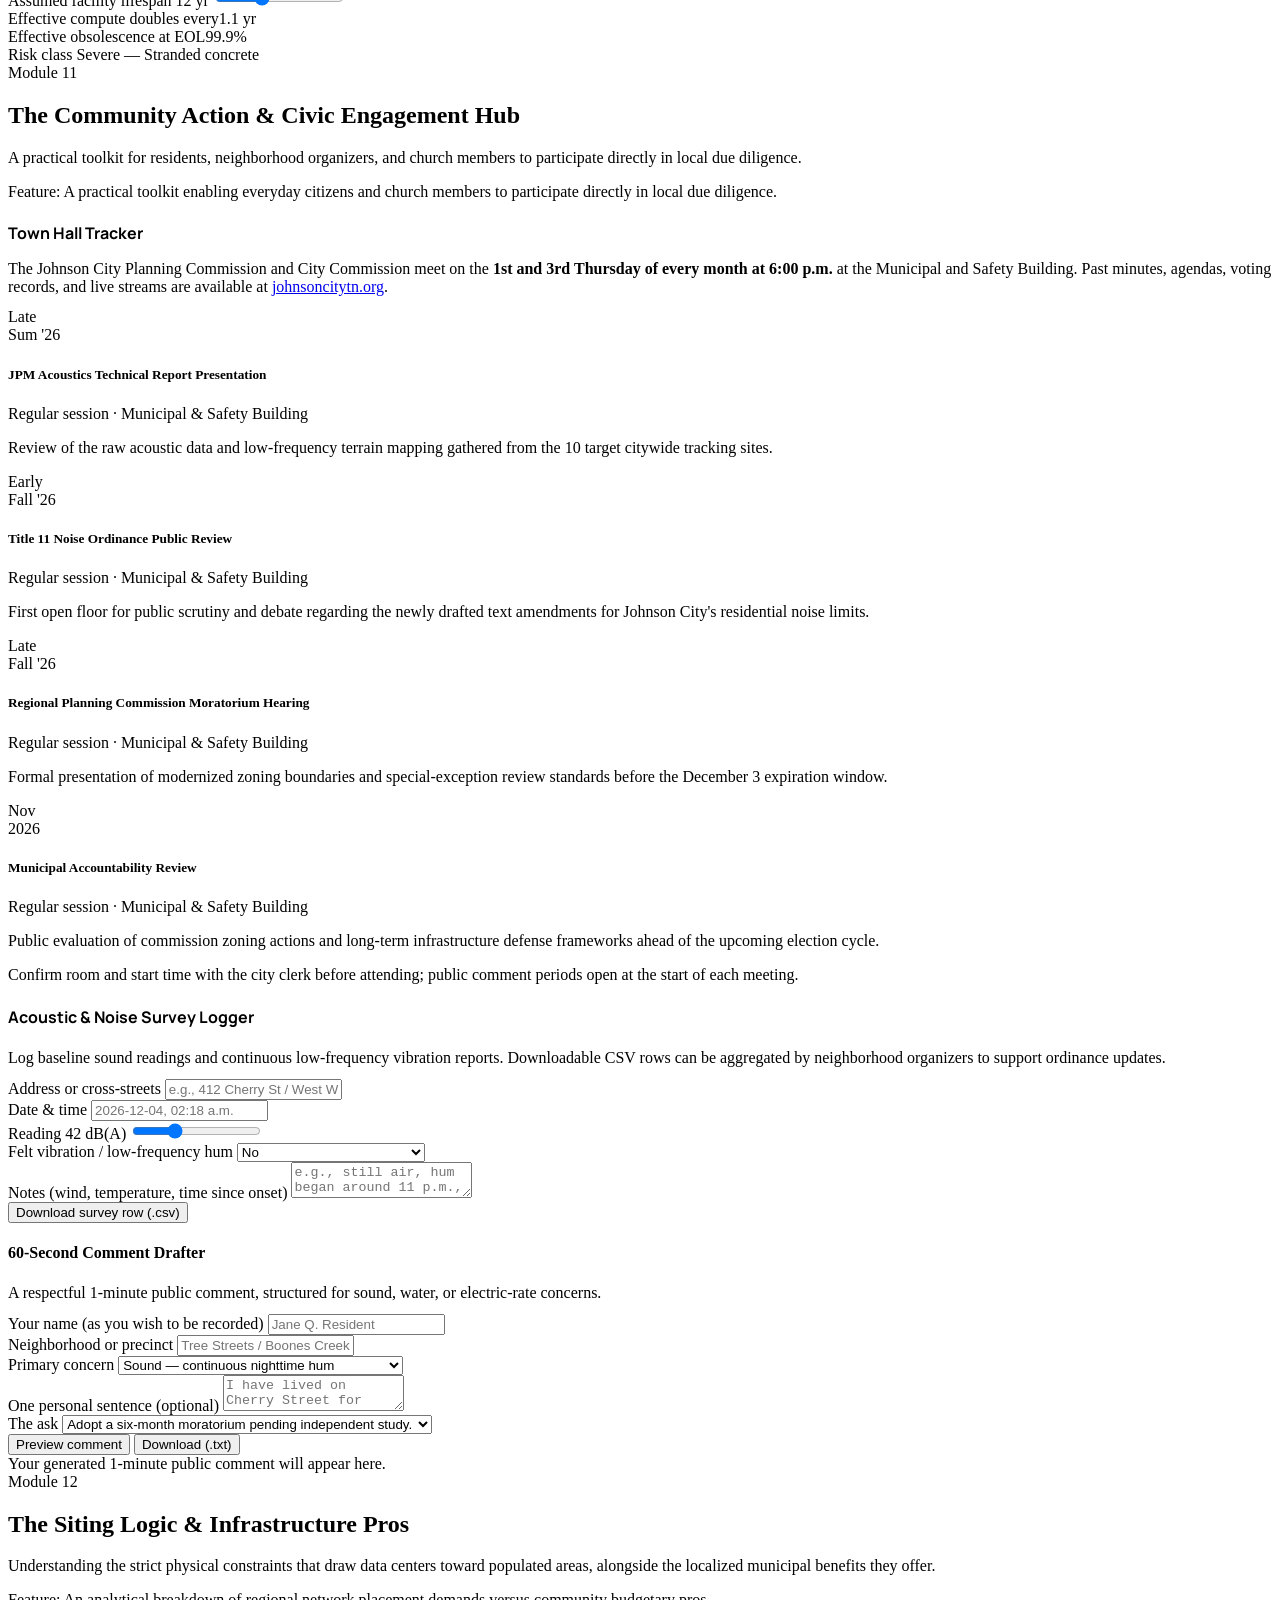
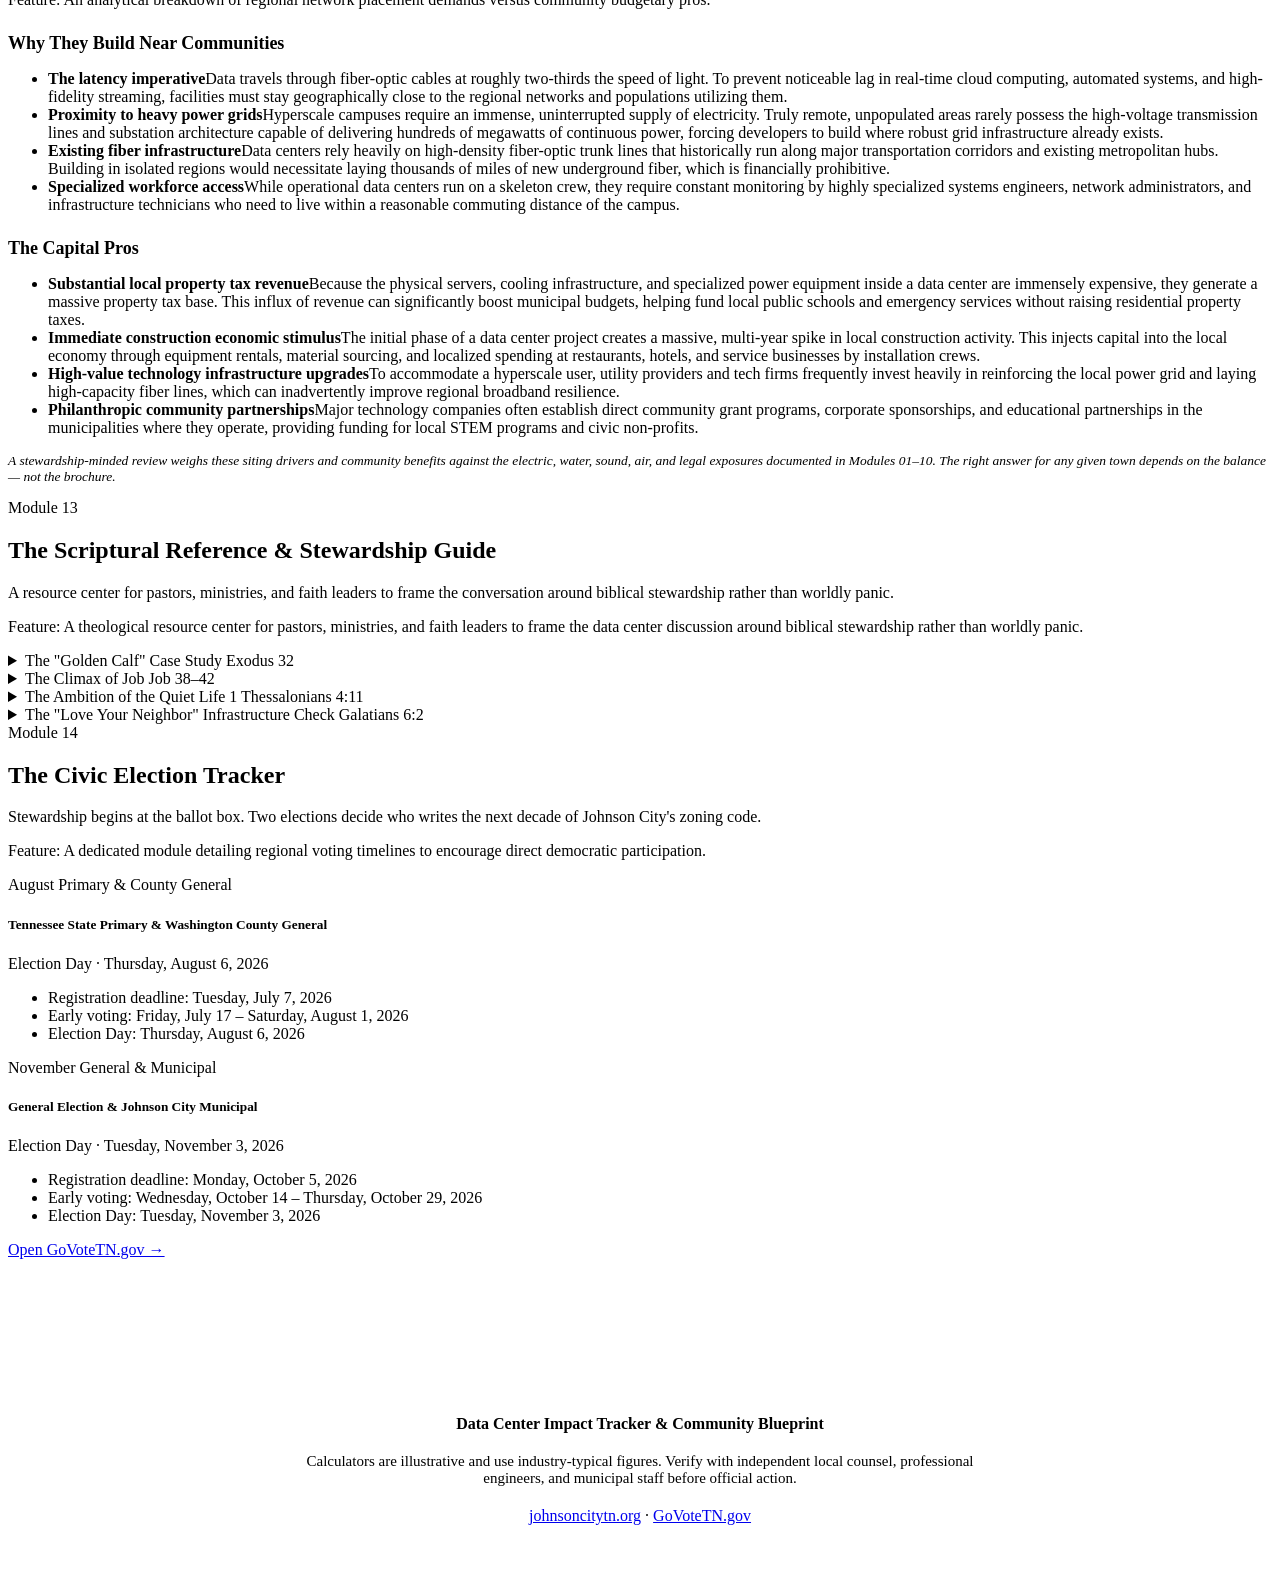
==== commit 5977365e: "Revise lead paragraph in index.html Updated the lead paragraph to simplify the message." ====
--- a/frontend/public/index.html
+++ b/frontend/public/index.html
@@ -59,7 +59,7 @@
                 <section class="hero" data-testid="hero">
                     <div class="eyebrow">Community Stewardship Toolkit</div>
                     <h1 data-testid="hero-title">The Possibly True Long-Term Cost or Gain of an Industrial Data Center in Johnson City</h1>
-                    <p class="lead">An interactive, data-driven civic blueprint for residents, municipal leaders, and schools like Ashley Academy. The Tracker moves past the marketing brochure to surface what arrives quietly after the ribbon-cutting: redistributed electric bills, summer water competition, an unmapped 24/7 low-frequency hum, diesel exhaust, NDA-shielded deals, stranded concrete and what to do about all of it.</p>
+                    <p class="lead">An interactive, data-driven civic blueprint for residents, municipal leaders, and residents.</p>
                     <div class="metrics">
                         <div class="metric"><span class="v">14</span><span class="l">Modules</span></div>
                         <div class="metric"><span class="v">5</span><span class="l">Live calculators</span></div>
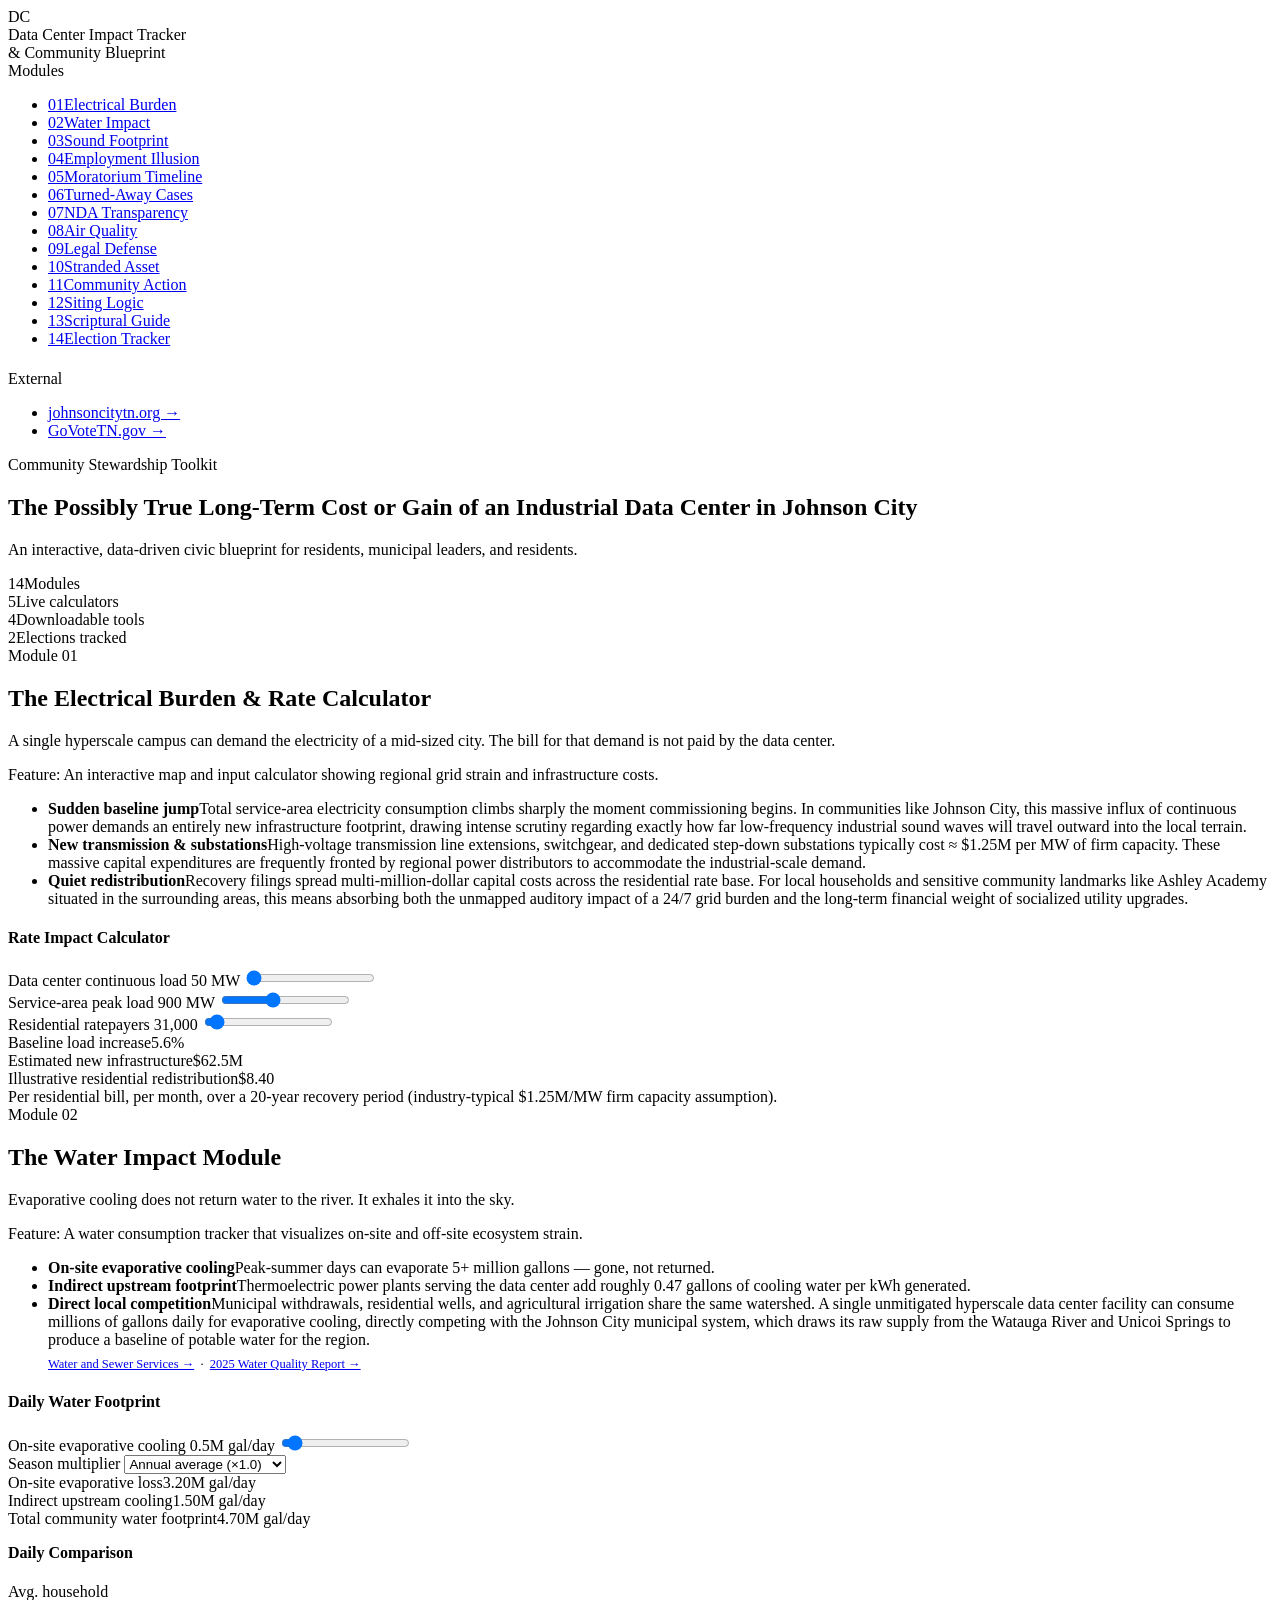
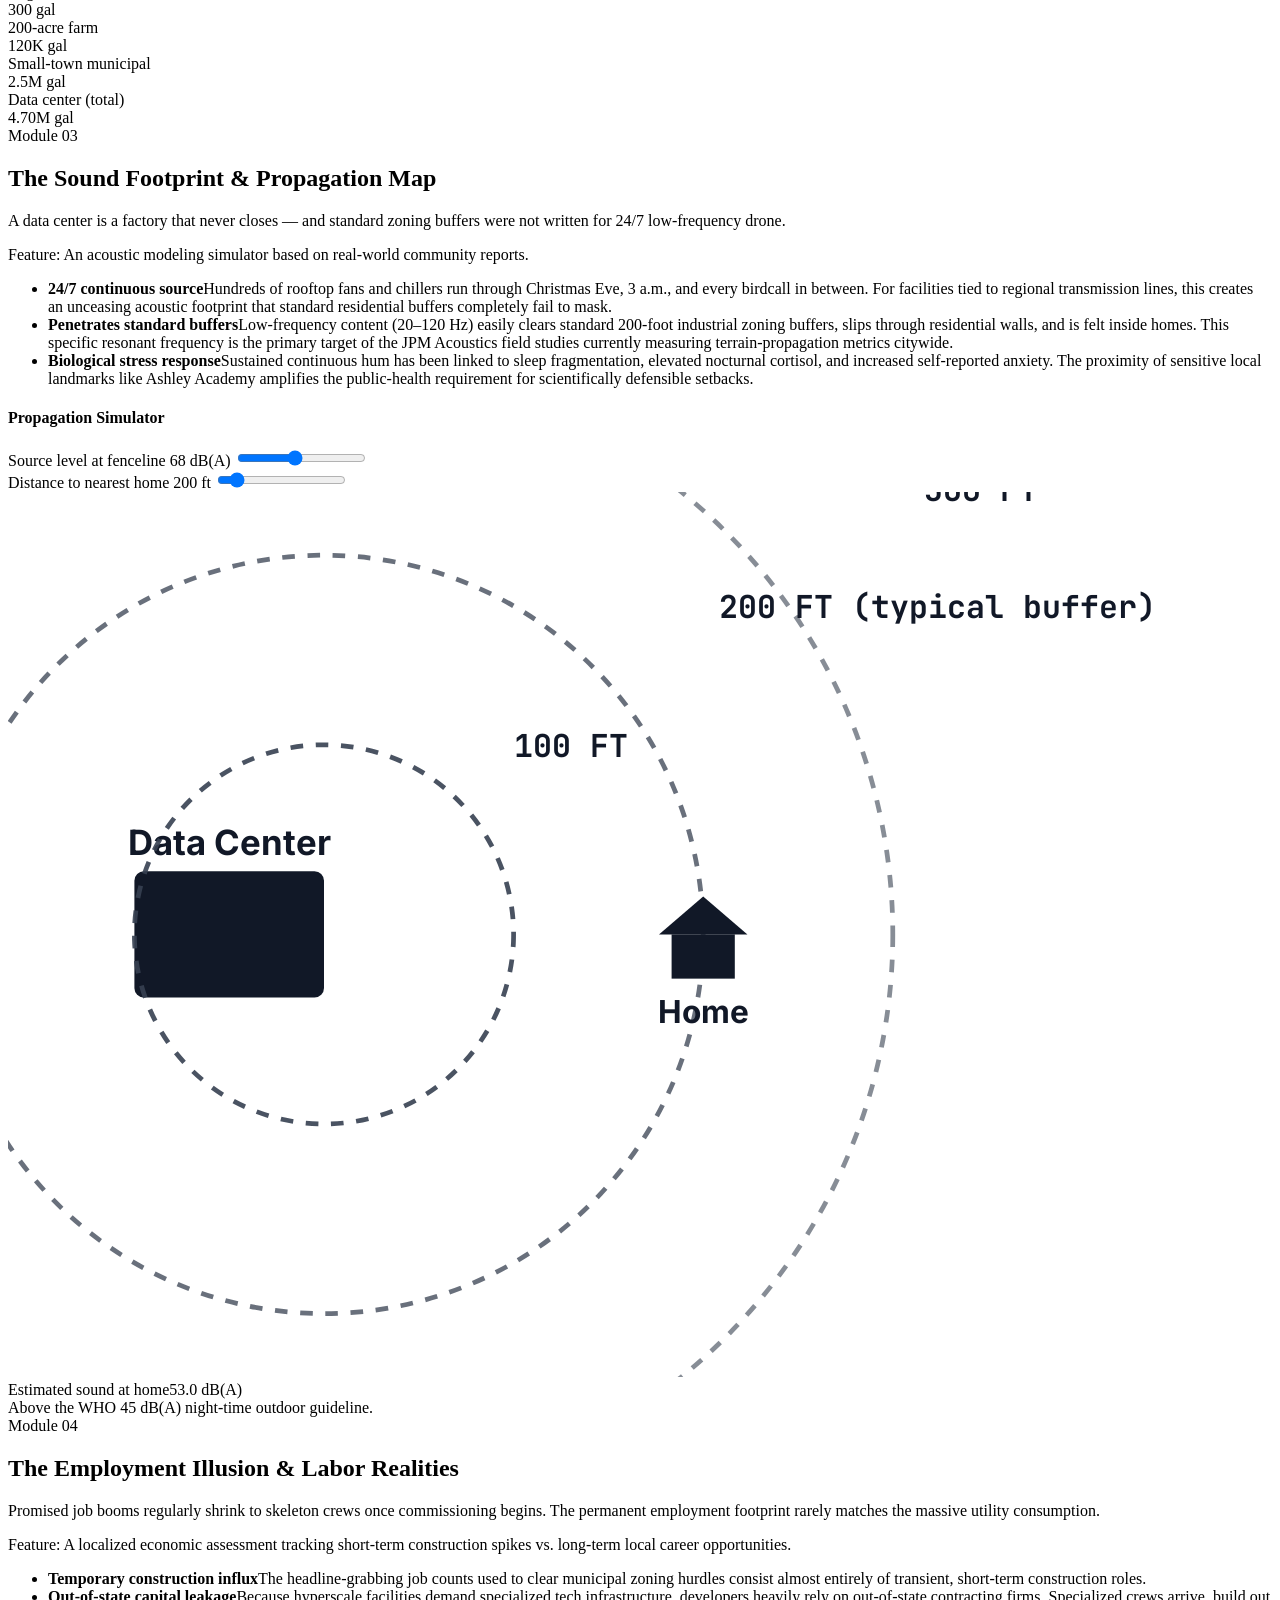
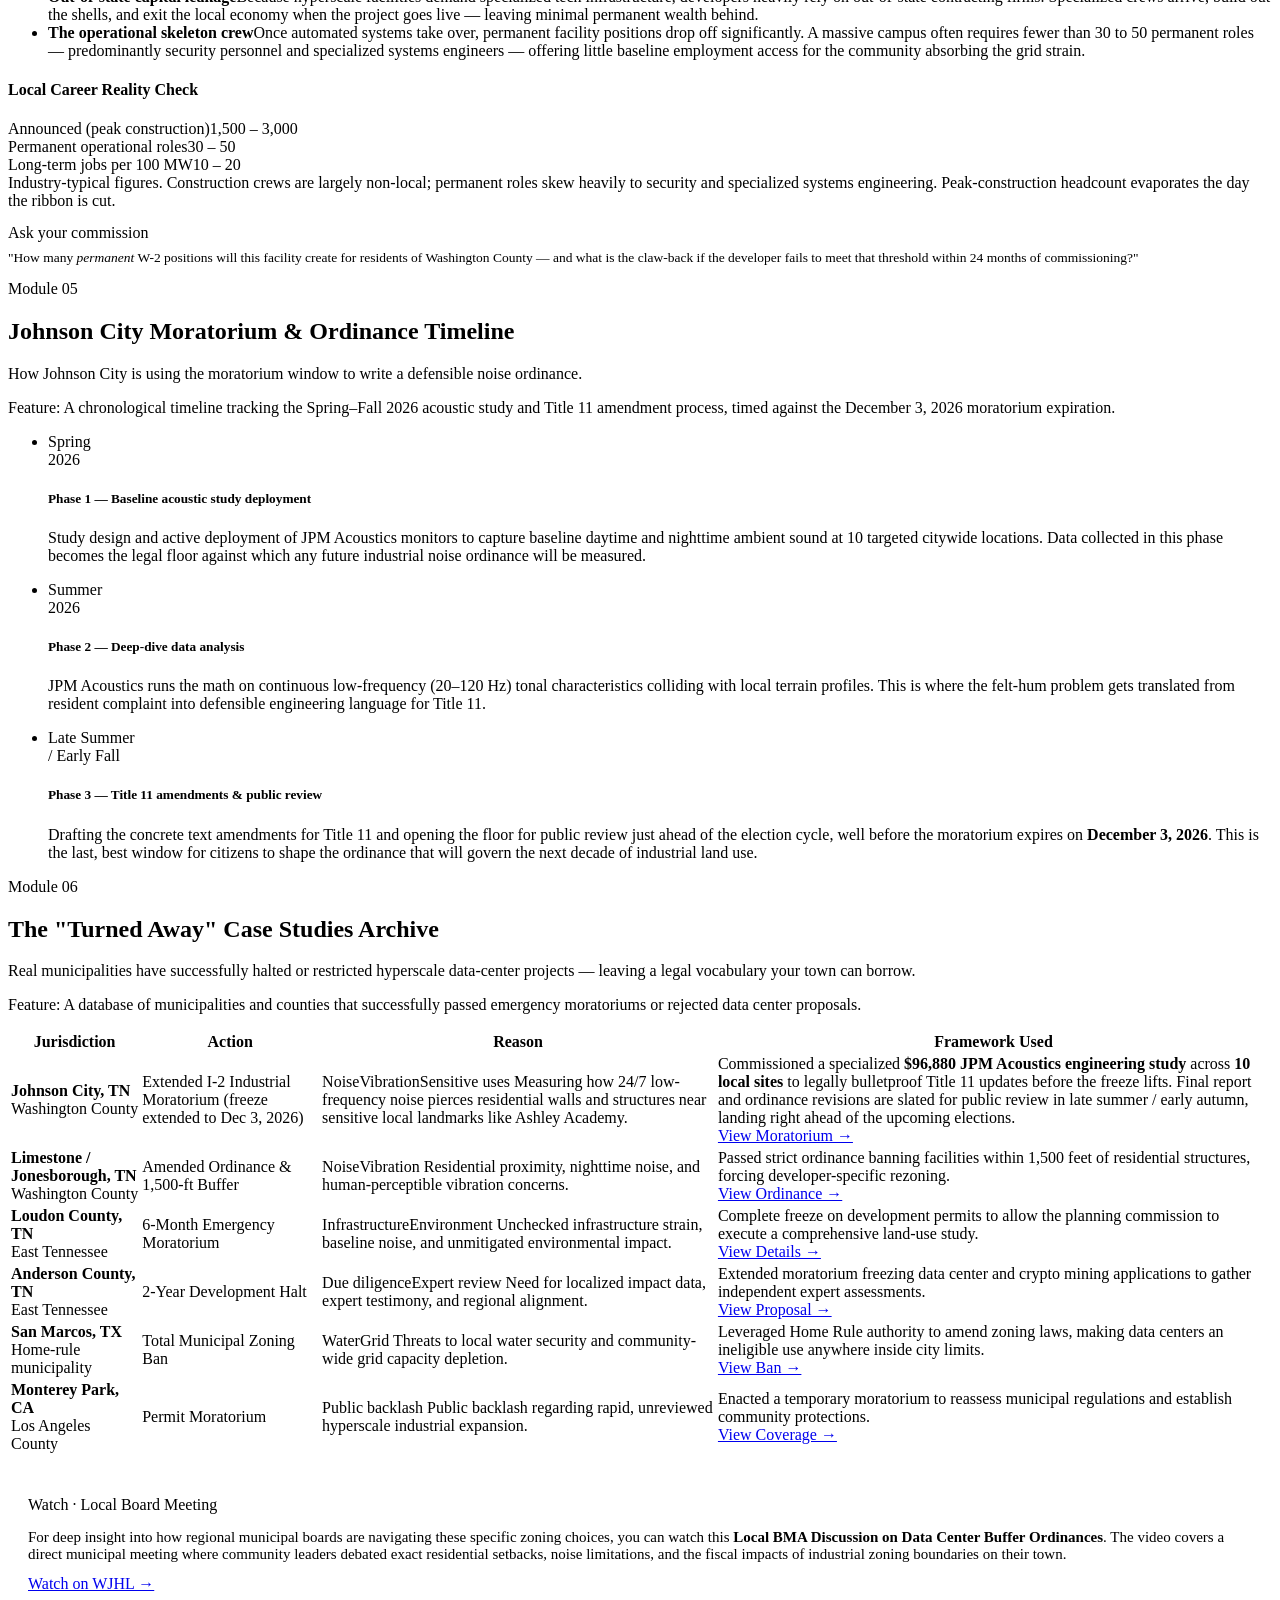
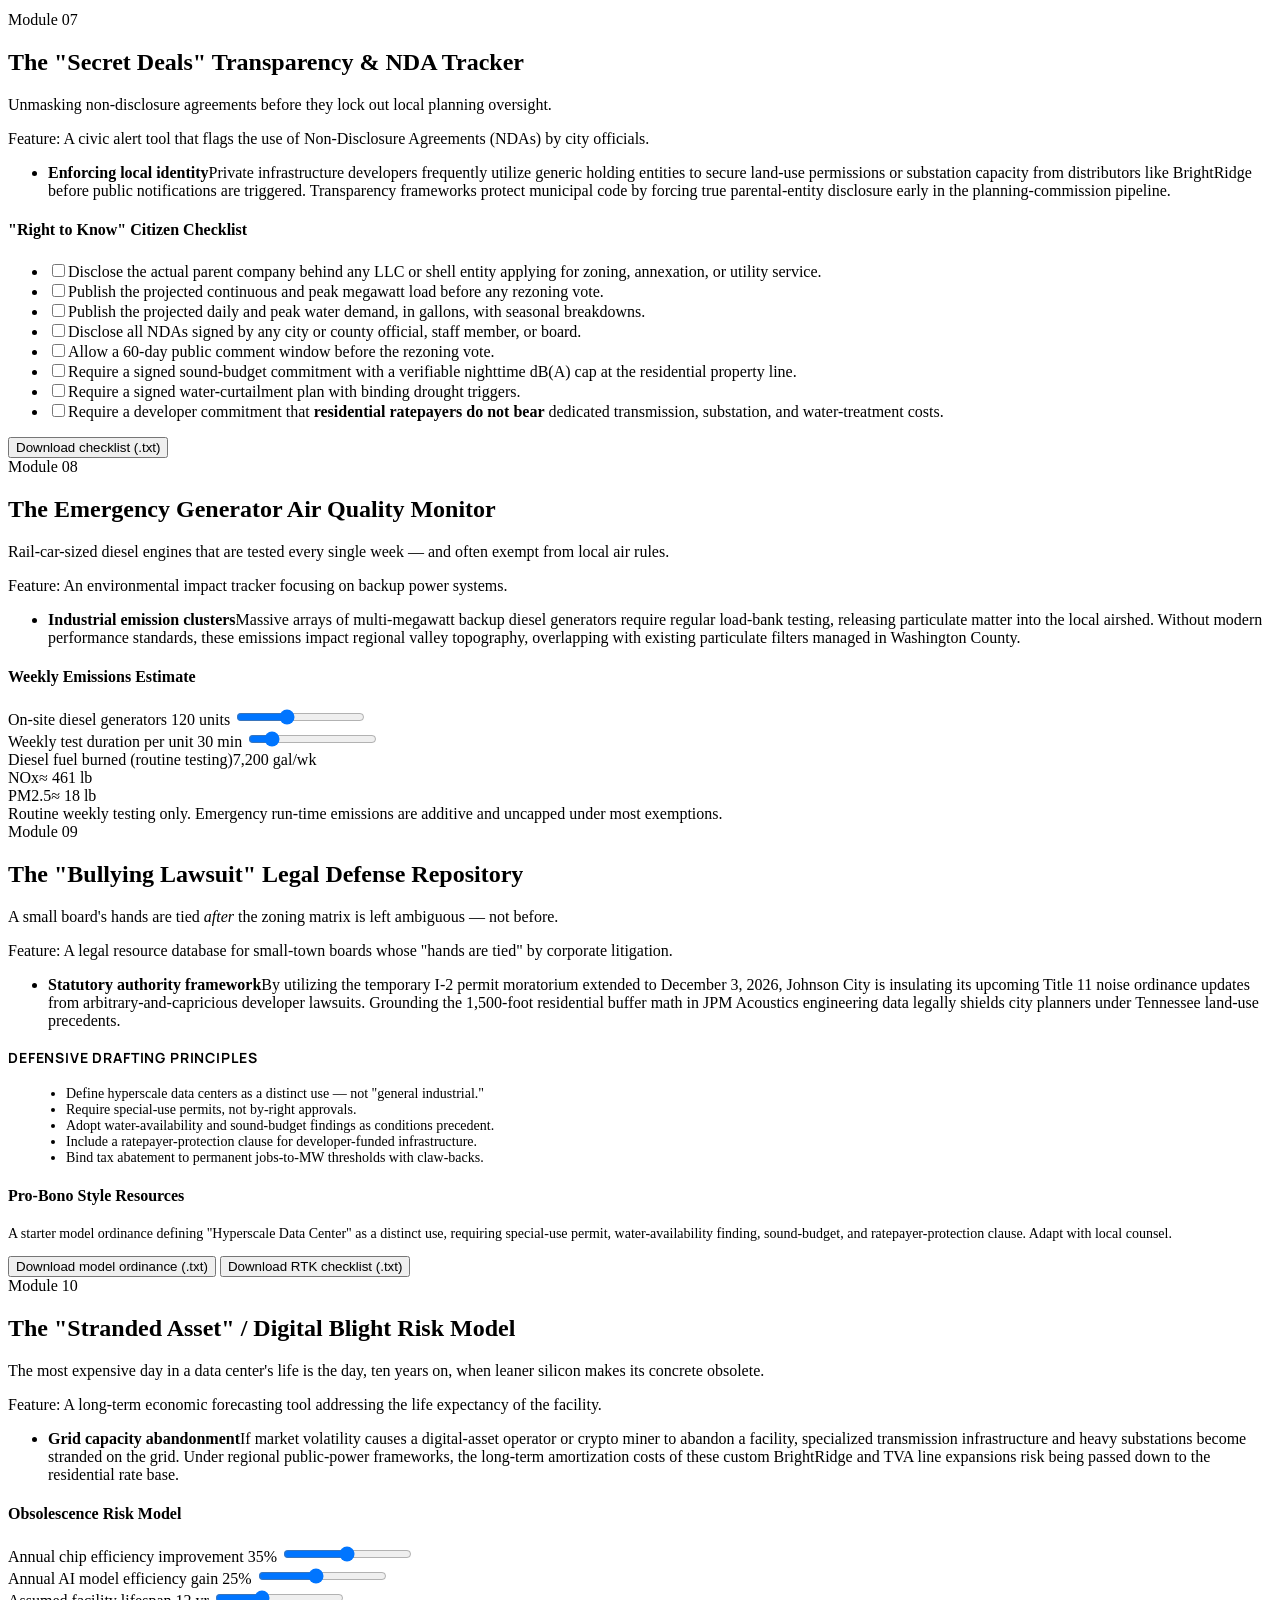
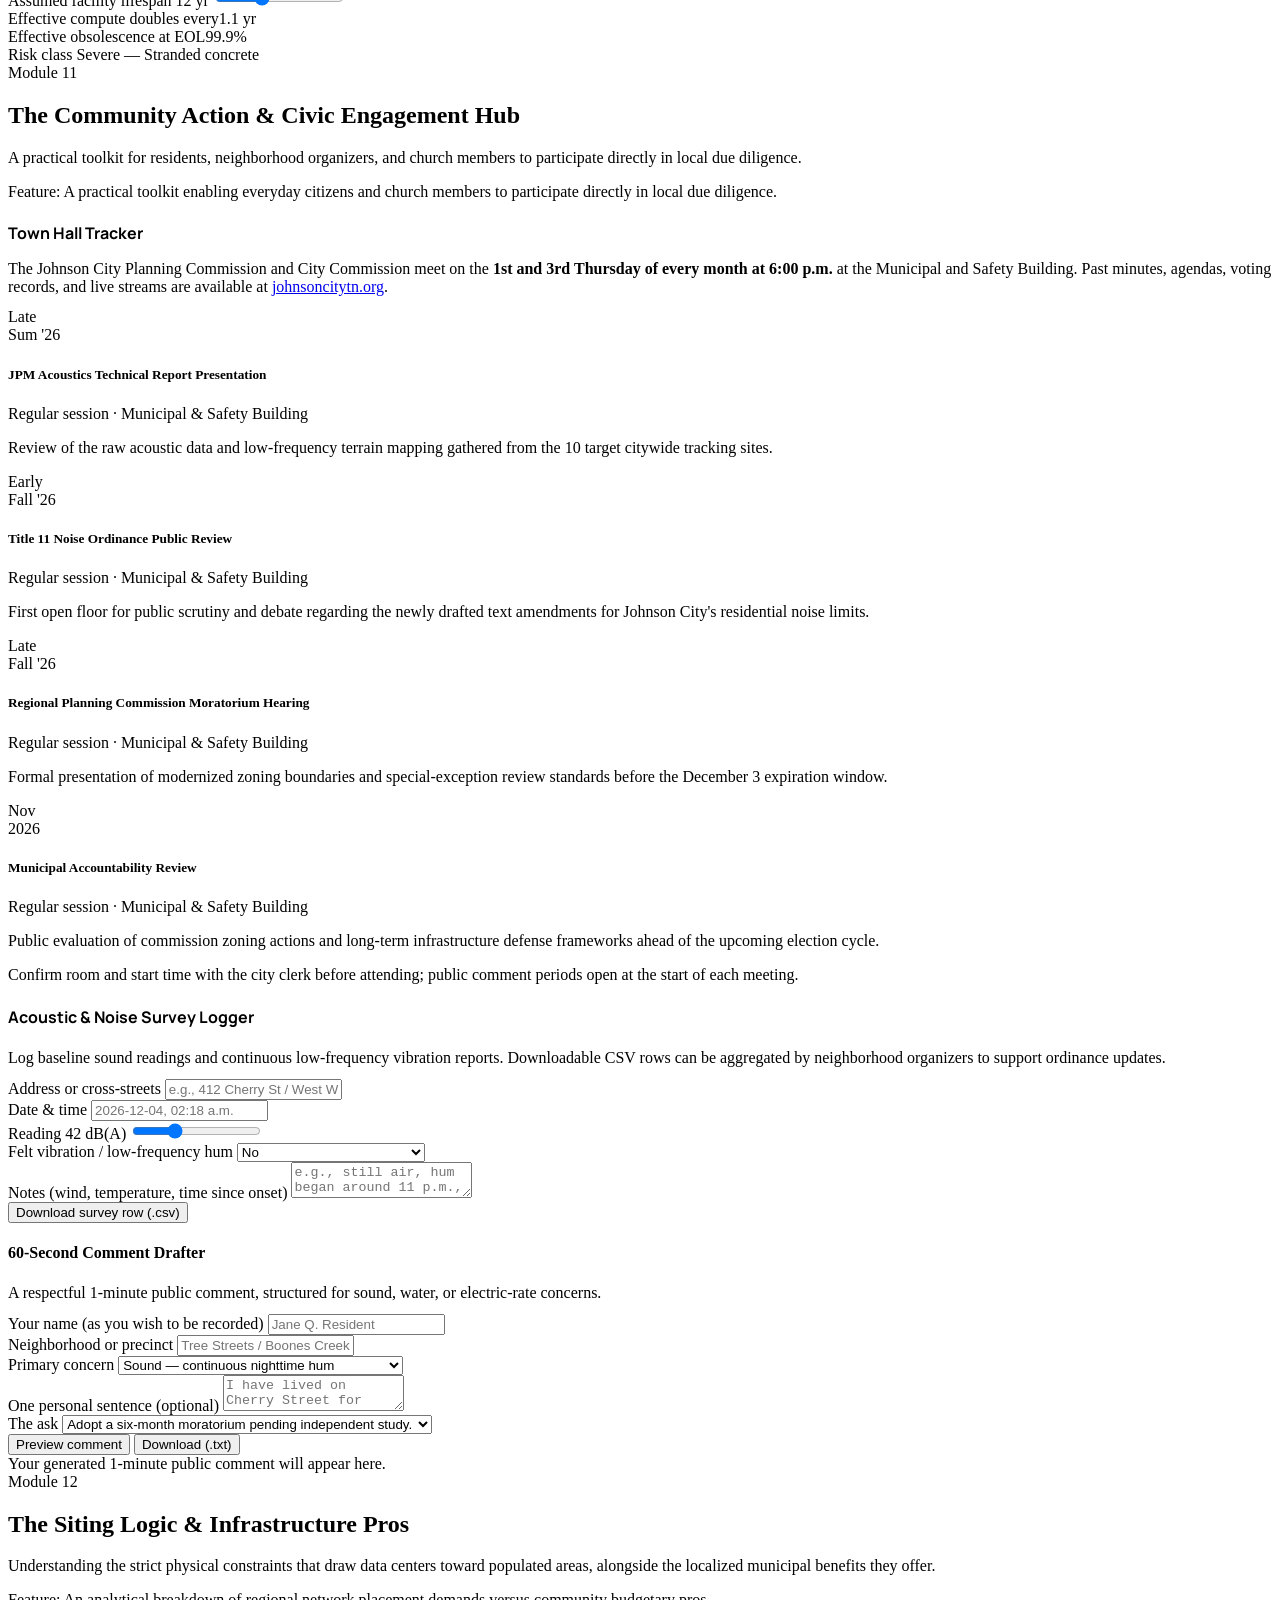
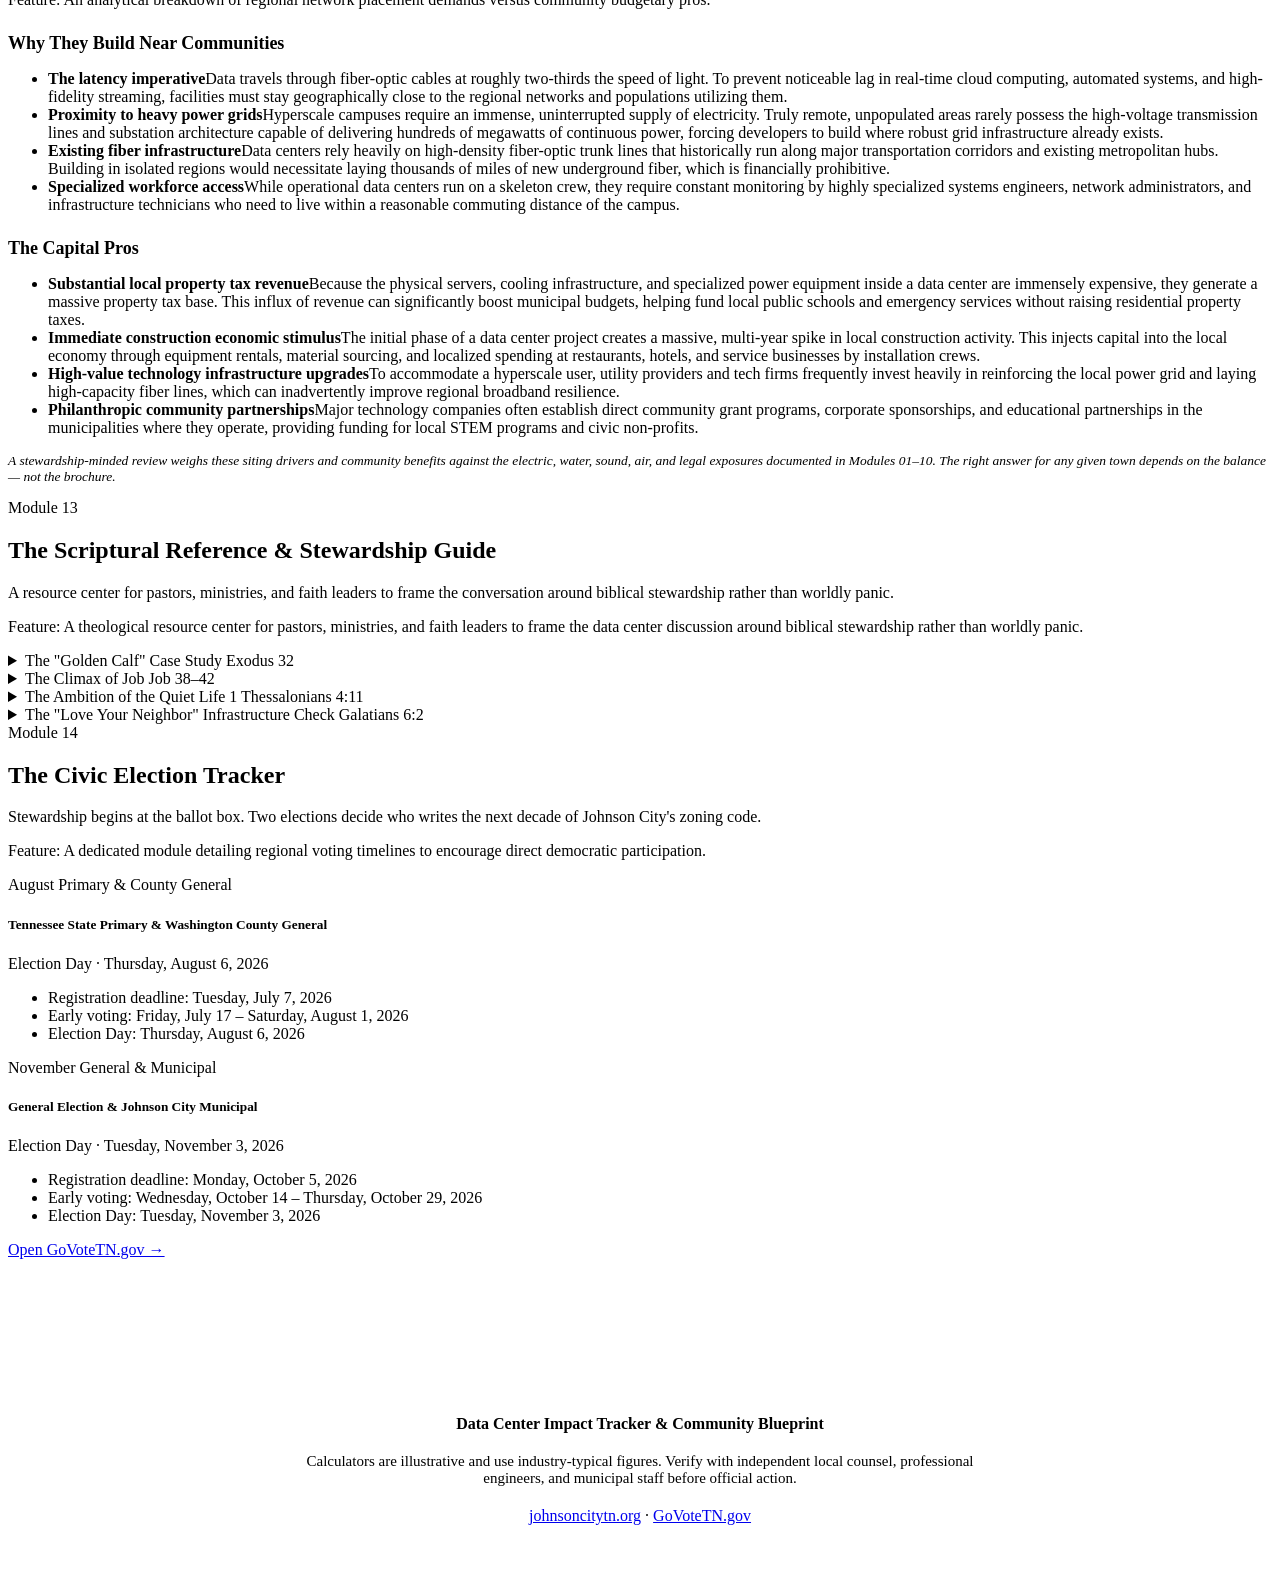
==== commit a3ded455: "Refactor Water Impact Module section in index.html" ====
--- a/frontend/public/index.html
+++ b/frontend/public/index.html
@@ -110,53 +110,51 @@
                     </div>
                 </section>
 
-                <!-- ===================== MODULE 2 — WATER ===================== -->
-                <section class="module" id="m2" data-testid="module-2">
-                    <div class="module-head">
-                        <span class="num">Module 02</span>
-                        <h2>The Water Impact Module</h2>
-                    </div>
-                    <p class="tagline">Evaporative cooling does not return water to the river. It exhales it into the sky.</p>
-                    <p class="feature">Feature: A water consumption tracker that visualizes on-site and off-site ecosystem strain.</p>
-
-                    <div class="grid-2">
-                        <div>
-                            <ul class="facts">
-                                <li><span></span><div><strong>On-site evaporative cooling</strong>Peak-summer days can evaporate 5+ million gallons — gone, not returned.</div></li>
-                                <li><span></span><div><strong>Indirect upstream footprint</strong>Thermoelectric power plants serving the data center add roughly 0.47 gallons of cooling water per kWh generated.</div></li>
-                                <li><span></span><div><strong>Direct local competition</strong>Municipal withdrawals, residential wells, and agricultural irrigation share the same watershed. A single unmitigated hyperscale data center facility can consume millions of gallons daily for evaporative cooling, directly competing with the Johnson City municipal system, which draws its raw supply from the Watauga River and Unicoi Springs to produce a baseline of potable water for the region.<br/><span style="display:block; margin-top:8px; font-size:12.5px;"><a href="https://www.johnsoncitytn.org/departments/water___sewer_services/index.php" target="_blank" rel="noopener" data-testid="water-jc-link">Johnson City Water &amp; Sewer Services →</a> &nbsp;·&nbsp; <a href="https://www.johnsoncitytn.org/departments/water___sewer_services/treatment_facilities/watauga_wtp.php" target="_blank" rel="noopener" data-testid="water-watauga-link">Watauga Water Treatment Plant profile →</a></span></div></li>
-                            </ul>
-                        </div>
-                        <div class="tool" data-testid="tool-water">
-                            <h4>Daily Water Footprint</h4>
-                            <div class="field">
-                                <label>On-site evaporative cooling <span class="val"><span id="evapG">0.5</span>M gal/day</span></label>
-                                <input type="range" id="r-evapG" min="0.2" max="6.0" step="0.1" value="0.5" data-testid="water-evap" />
-                            </div>
-                            <div class="field">
-                                <label>Season multiplier</label>
-                                <select id="r-season" data-testid="water-season">
-                                    <option value="1.6">Summer peak (×1.6)</option>
-                                    <option value="1.0" selected>Annual average (×1.0)</option>
-                                    <option value="0.7">Winter / shoulder (×0.7)</option>
-                                </select>
-                            </div>
-                            <div class="readout">
-                                <div class="row"><span class="k">On-site evaporative loss</span><span class="v" id="o-onsite">3.20M gal/day</span></div>
-                                <div class="row"><span class="k">Indirect upstream cooling</span><span class="v" id="o-indirect">1.50M gal/day</span></div>
-                                <div class="row"><span class="k">Total community water footprint</span><span class="v amber" id="o-total">4.70M gal/day</span></div>
-                            </div>
-                            <h4 style="margin-top: 16px;">Daily Comparison</h4>
-                            <div class="bars" data-testid="water-bars">
-                                <div class="bar-row"><span class="label">Avg. household</span><div class="bar-track"><div class="bar-fill alt" id="b-house" style="width:1%"></div></div><span class="bar-val">300 gal</span></div>
-                                <div class="bar-row"><span class="label">200-acre farm</span><div class="bar-track"><div class="bar-fill amber" id="b-farm" style="width:3%"></div></div><span class="bar-val">120K gal</span></div>
-                                <div class="bar-row"><span class="label">Small-town municipal</span><div class="bar-track"><div class="bar-fill alt" id="b-muni" style="width:50%"></div></div><span class="bar-val">2.5M gal</span></div>
-                                <div class="bar-row"><span class="label">Data center (total)</span><div class="bar-track"><div class="bar-fill" id="b-dc" style="width:100%"></div></div><span class="bar-val" id="v-dc">4.70M gal</span></div>
-                            </div>
-                        </div>
-                    </div>
-                </section>
-
+               <!-- ===================== MODULE 02 — WATER ===================== -->
+<section class="module" id="m2" data-testid="module-2">
+    <div class="module-head">
+        <span class="num">Module 02</span>
+        <h2>The Water Impact Module</h2>
+    </div>
+    <p class="tagline">Evaporative cooling does not return water to the river. It exhales it into the sky.</p>
+    <p class="feature">Feature: A water consumption tracker that visualizes on-site and off-site ecosystem strain.</p>
+    <div class="grid-2">
+        <div>
+            <ul class="facts">
+                <li><span></span><div><strong>On-site evaporative cooling</strong>Peak-summer days can evaporate 5+ million gallons — gone, not returned.</div></li>
+                <li><span></span><div><strong>Indirect upstream footprint</strong>Thermoelectric power plants serving the data center add roughly 0.47 gallons of cooling water per kWh generated.</div></li>
+                <li><span></span><div><strong>Direct local competition</strong>Municipal withdrawals, residential wells, and agricultural irrigation share the same watershed. A single unmitigated hyperscale data center facility can consume millions of gallons daily for evaporative cooling, directly competing with the Johnson City municipal system, which draws its raw supply from the Watauga River and Unicoi Springs to produce a baseline of potable water for the region.<br/><span style="display:block; margin-top:8px; font-size:12.5px;"><a href="https://www.johnsoncitytn.org/services/water_sewer_services/index.php" target="_blank" rel="noopener" data-testid="water-jc-link">Water and Sewer Services →</a> &nbsp;·&nbsp; <a href="https://issuu.com/kshoun/docs/2025_water_quality_report_-_johnson_city_water_and?fr=sODkyNzkwNTU2NjE" target="_blank" rel="noopener" data-testid="water-report-link">2025 Water Quality Report →</a></span></div></li>
+            </ul>
+        </div>
+        <div class="tool" data-testid="tool-water">
+            <h4>Daily Water Footprint</h4>
+            <div class="field">
+                <label>On-site evaporative cooling <span class="val"><span id="evapG">0.5</span>M gal/day</span></label>
+                <input type="range" id="r-evapG" min="0.2" max="6.0" step="0.1" value="0.5" data-testid="water-evap" />
+            </div>
+            <div class="field">
+                <label>Season multiplier</label>
+                <select id="r-season" data-testid="water-season">
+                    <option value="1.6">Summer peak (×1.6)</option>
+                    <option value="1.0" selected>Annual average (×1.0)</option>
+                    <option value="0.7">Winter / shoulder (×0.7)</option>
+                </select>
+            </div>
+            <div class="readout">
+                <div class="row"><span class="k">On-site evaporative loss</span><span class="v" id="o-onsite">3.20M gal/day</span></div>
+                <div class="row"><span class="k">Indirect upstream cooling</span><span class="v" id="o-indirect">1.50M gal/day</span></div>
+                <div class="row"><span class="k">Total community water footprint</span><span class="v amber" id="o-total">4.70M gal/day</span></div>
+            </div>
+            <h4 style="margin-top: 16px;">Daily Comparison</h4>
+            <div class="bars" data-testid="water-bars">
+                <div class="bar-row"><span class="label">Avg. household</span><div class="bar-track"><div class="bar-fill alt" id="b-house" style="width:1%"></div></div><span class="bar-val">300 gal</span></div>
+                <div class="bar-row"><span class="label">200-acre farm</span><div class="bar-track"><div class="bar-fill amber" id="b-farm" style="width:3%"></div></div><span class="bar-val">120K gal</span></div>
+                <div class="bar-row"><span class="label">Small-town municipal</span><div class="bar-track"><div class="bar-fill alt" id="b-muni" style="width:50%"></div></div><span class="bar-val">2.5M gal</span></div>
+                <div class="bar-row"><span class="label">Data center (total)</span><div class="bar-track"><div class="bar-fill" id="b-dc" style="width:100%"></div></div><span class="bar-val" id="v-dc">4.70M gal</span></div>
+            </div>
+        </div>
+    </div>
+</section>
                 <!-- ===================== MODULE 3 — SOUND ===================== -->
                 <section class="module" id="m3" data-testid="module-3">
                     <div class="module-head">
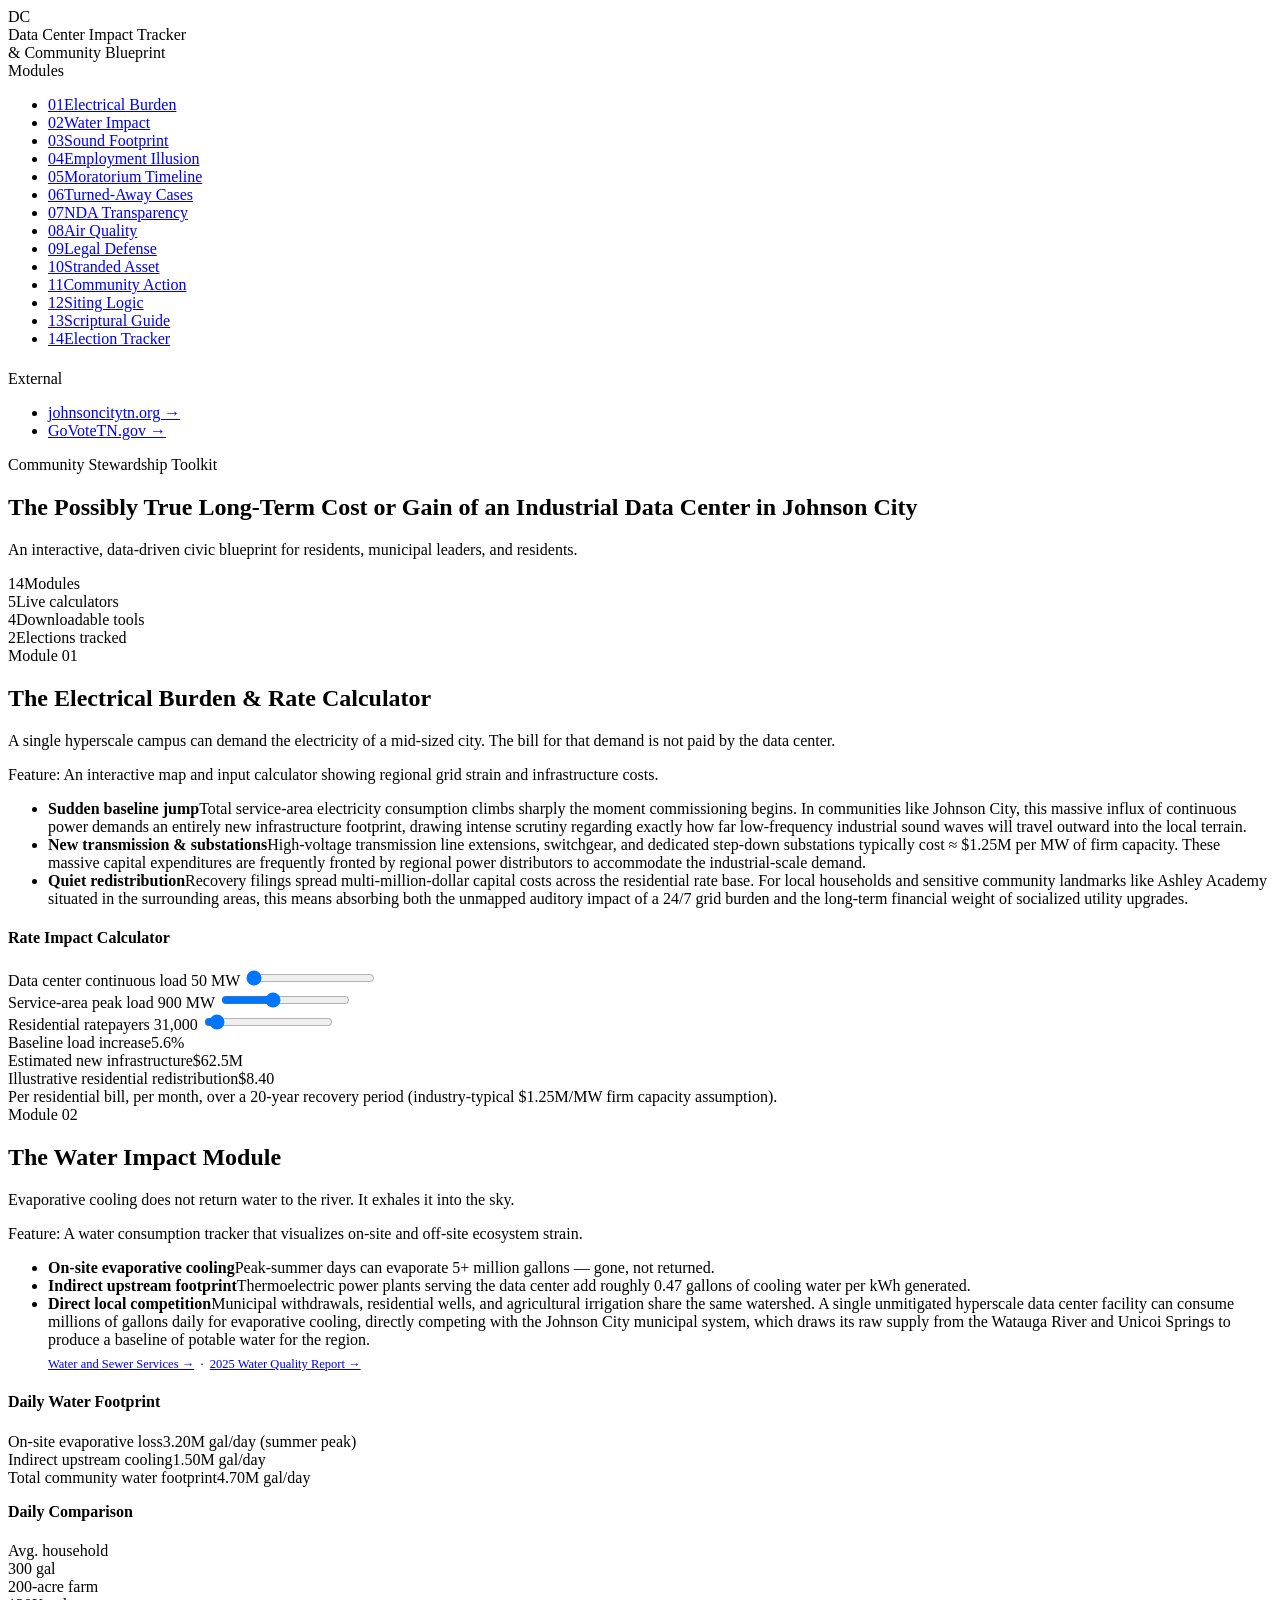
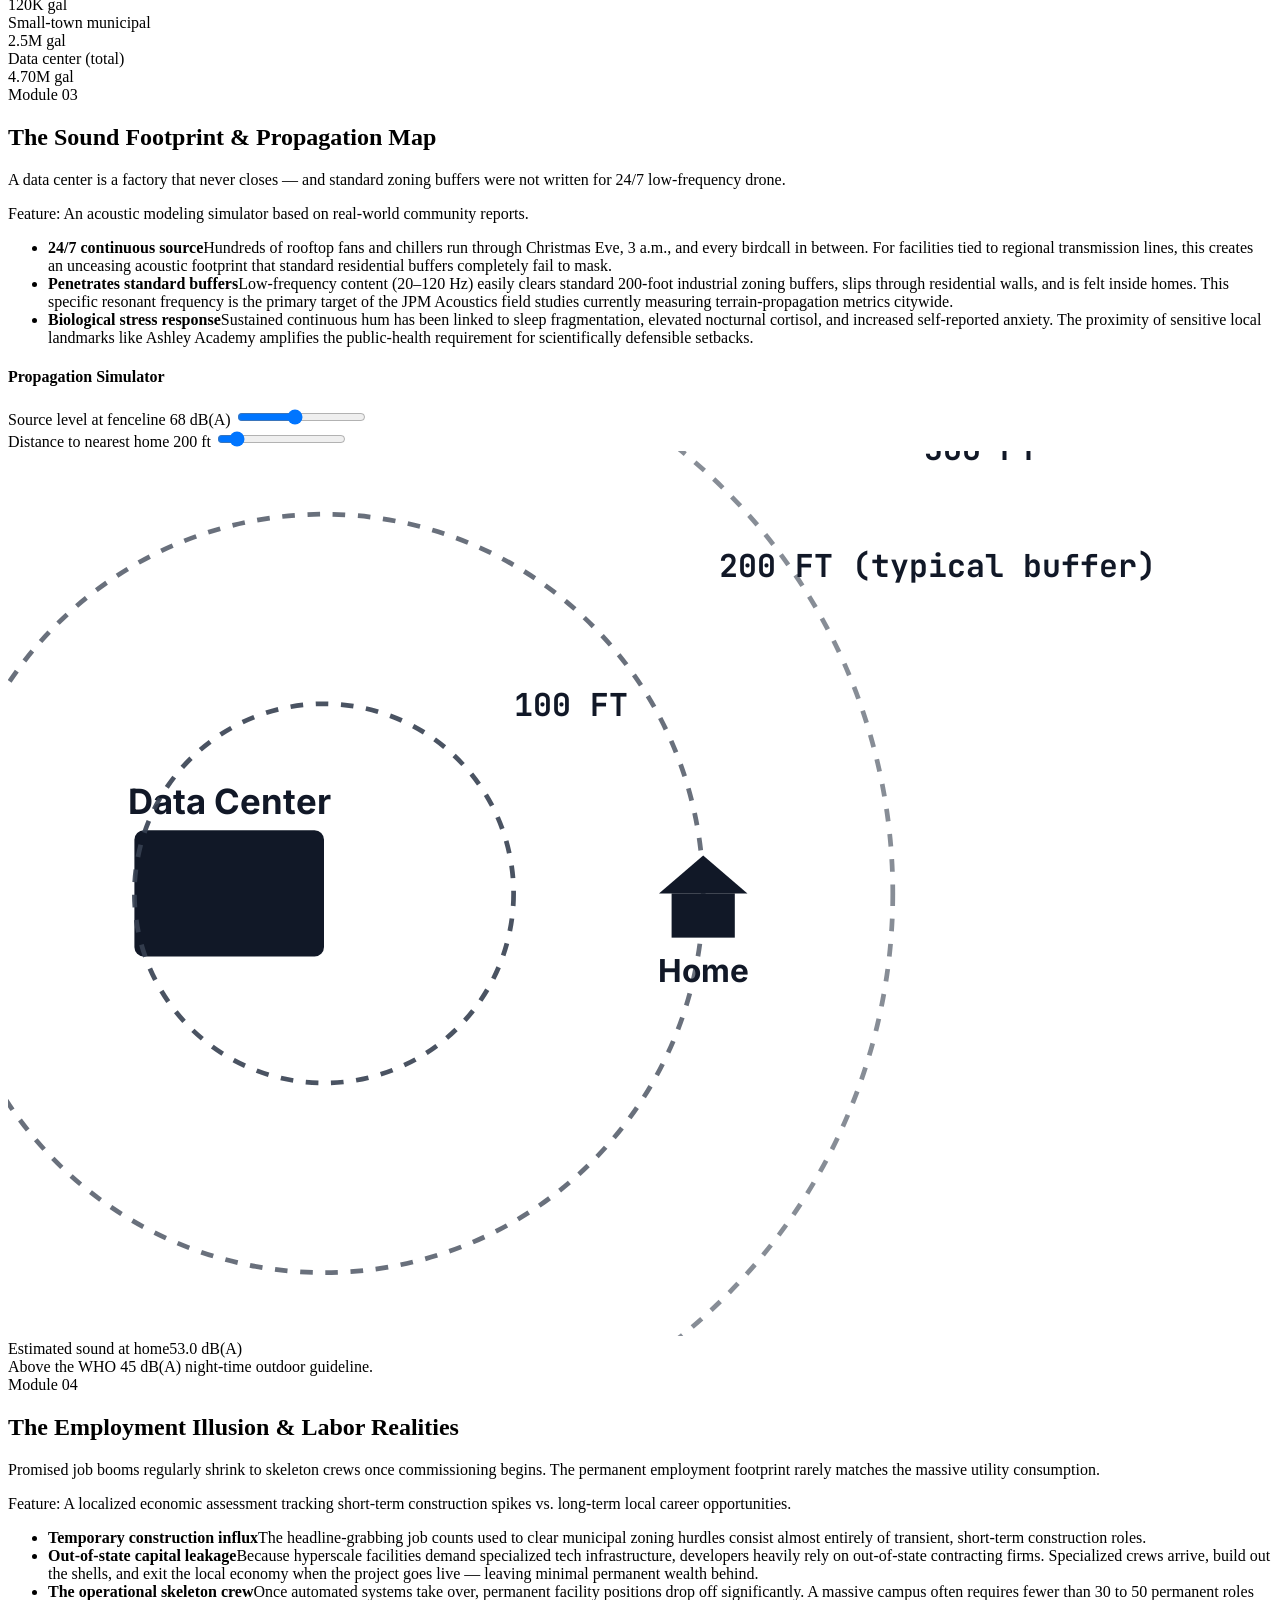
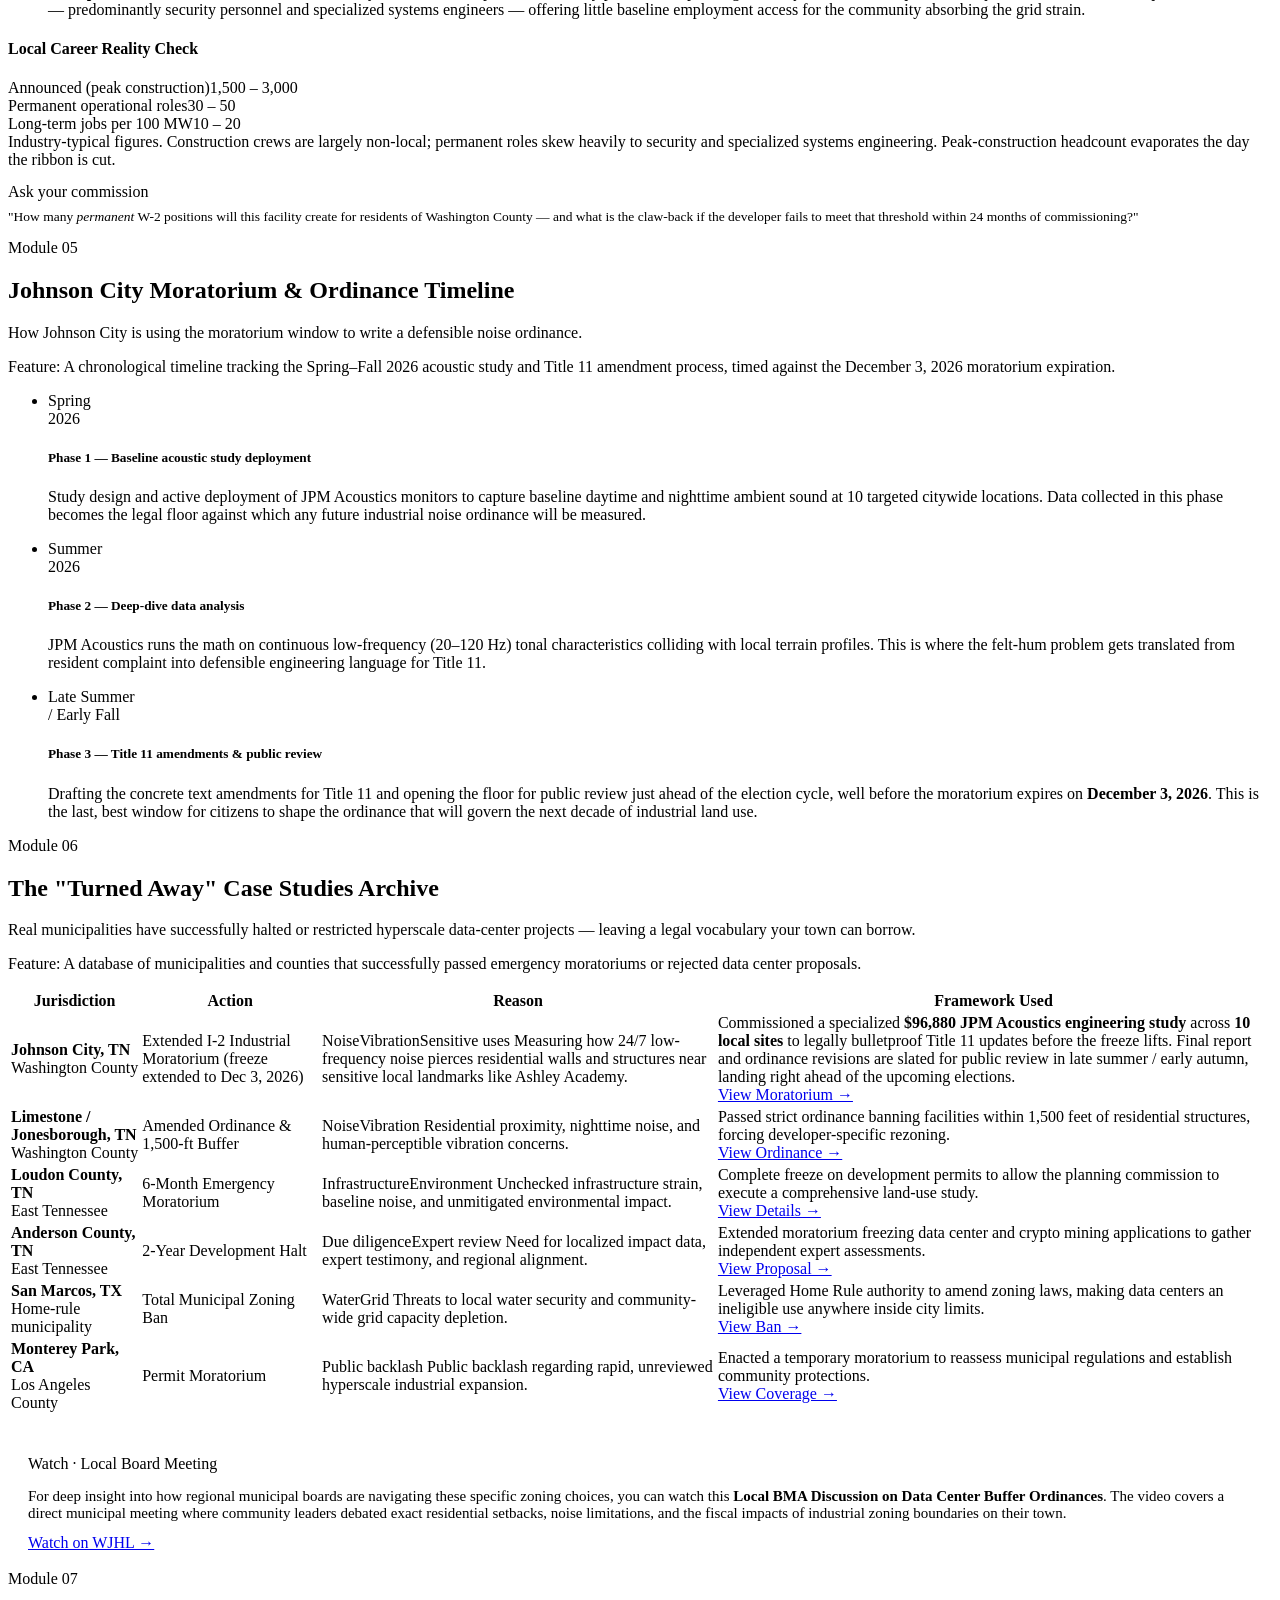
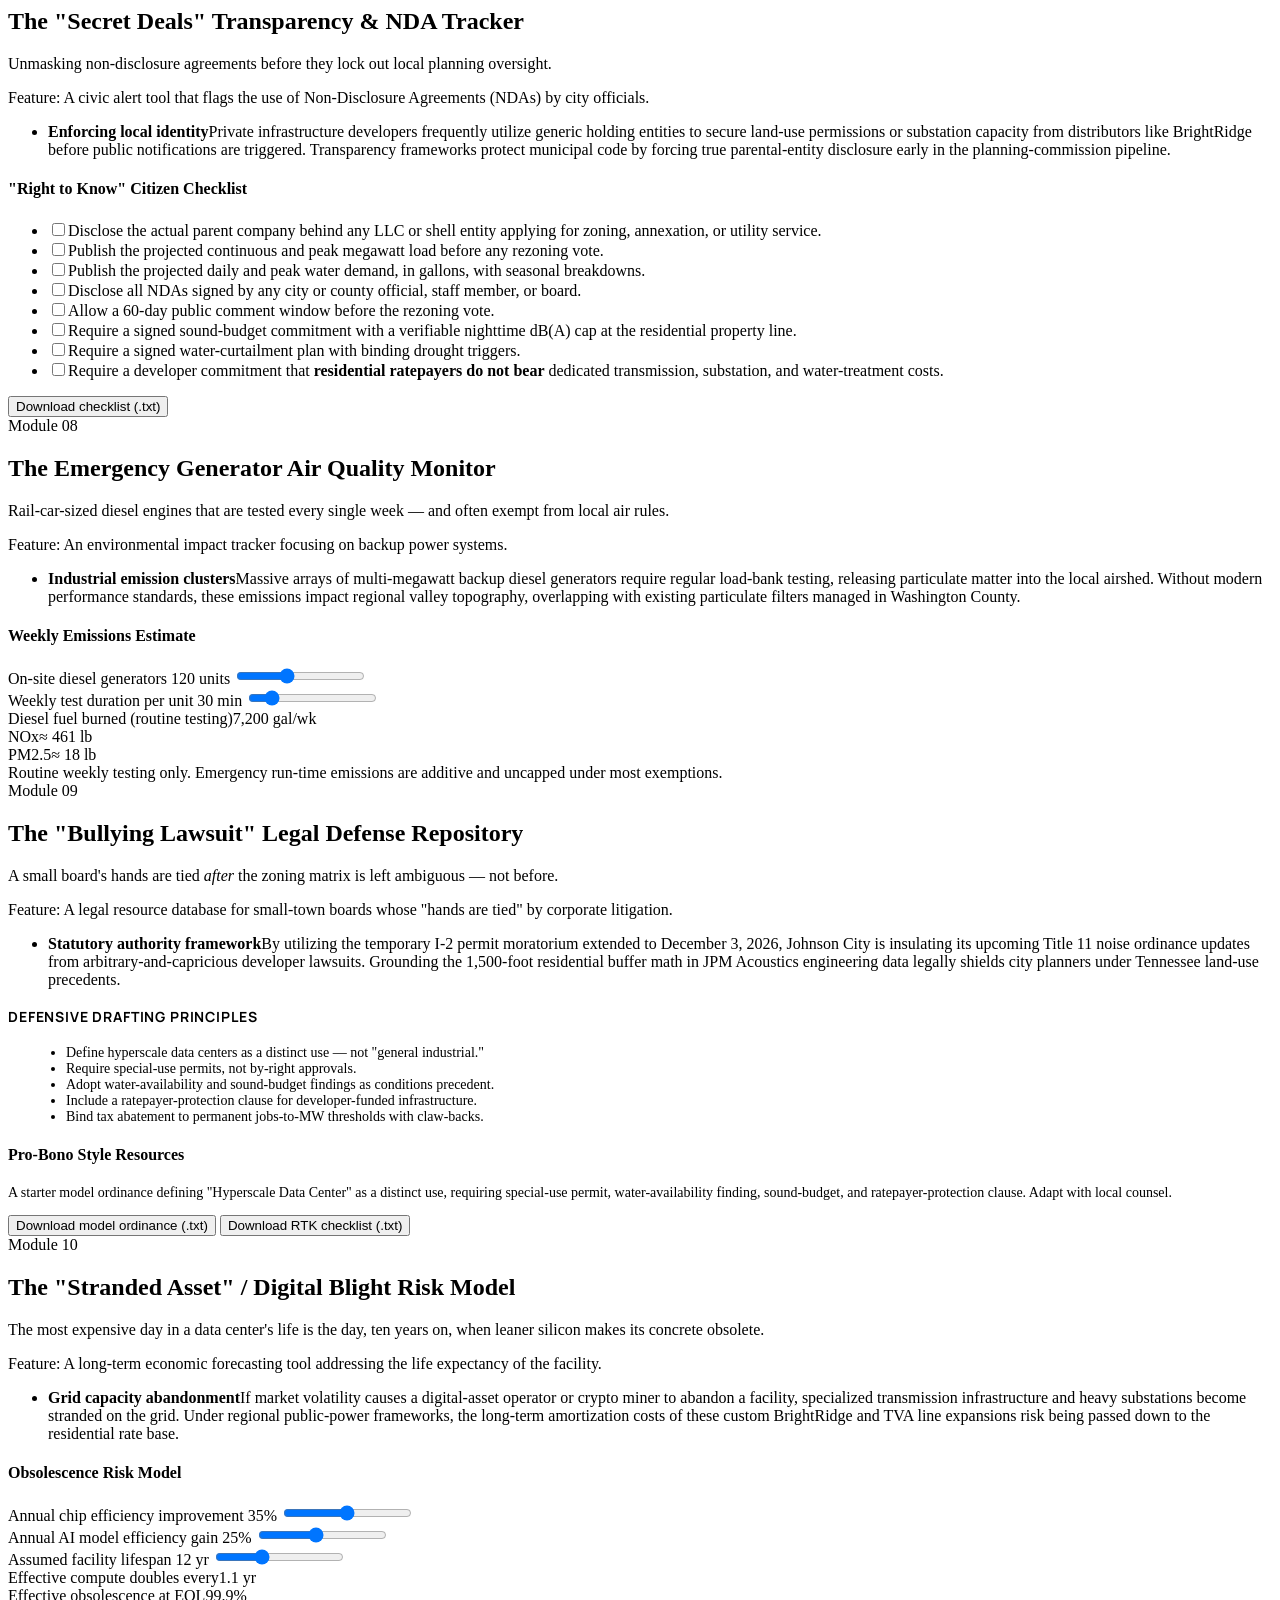
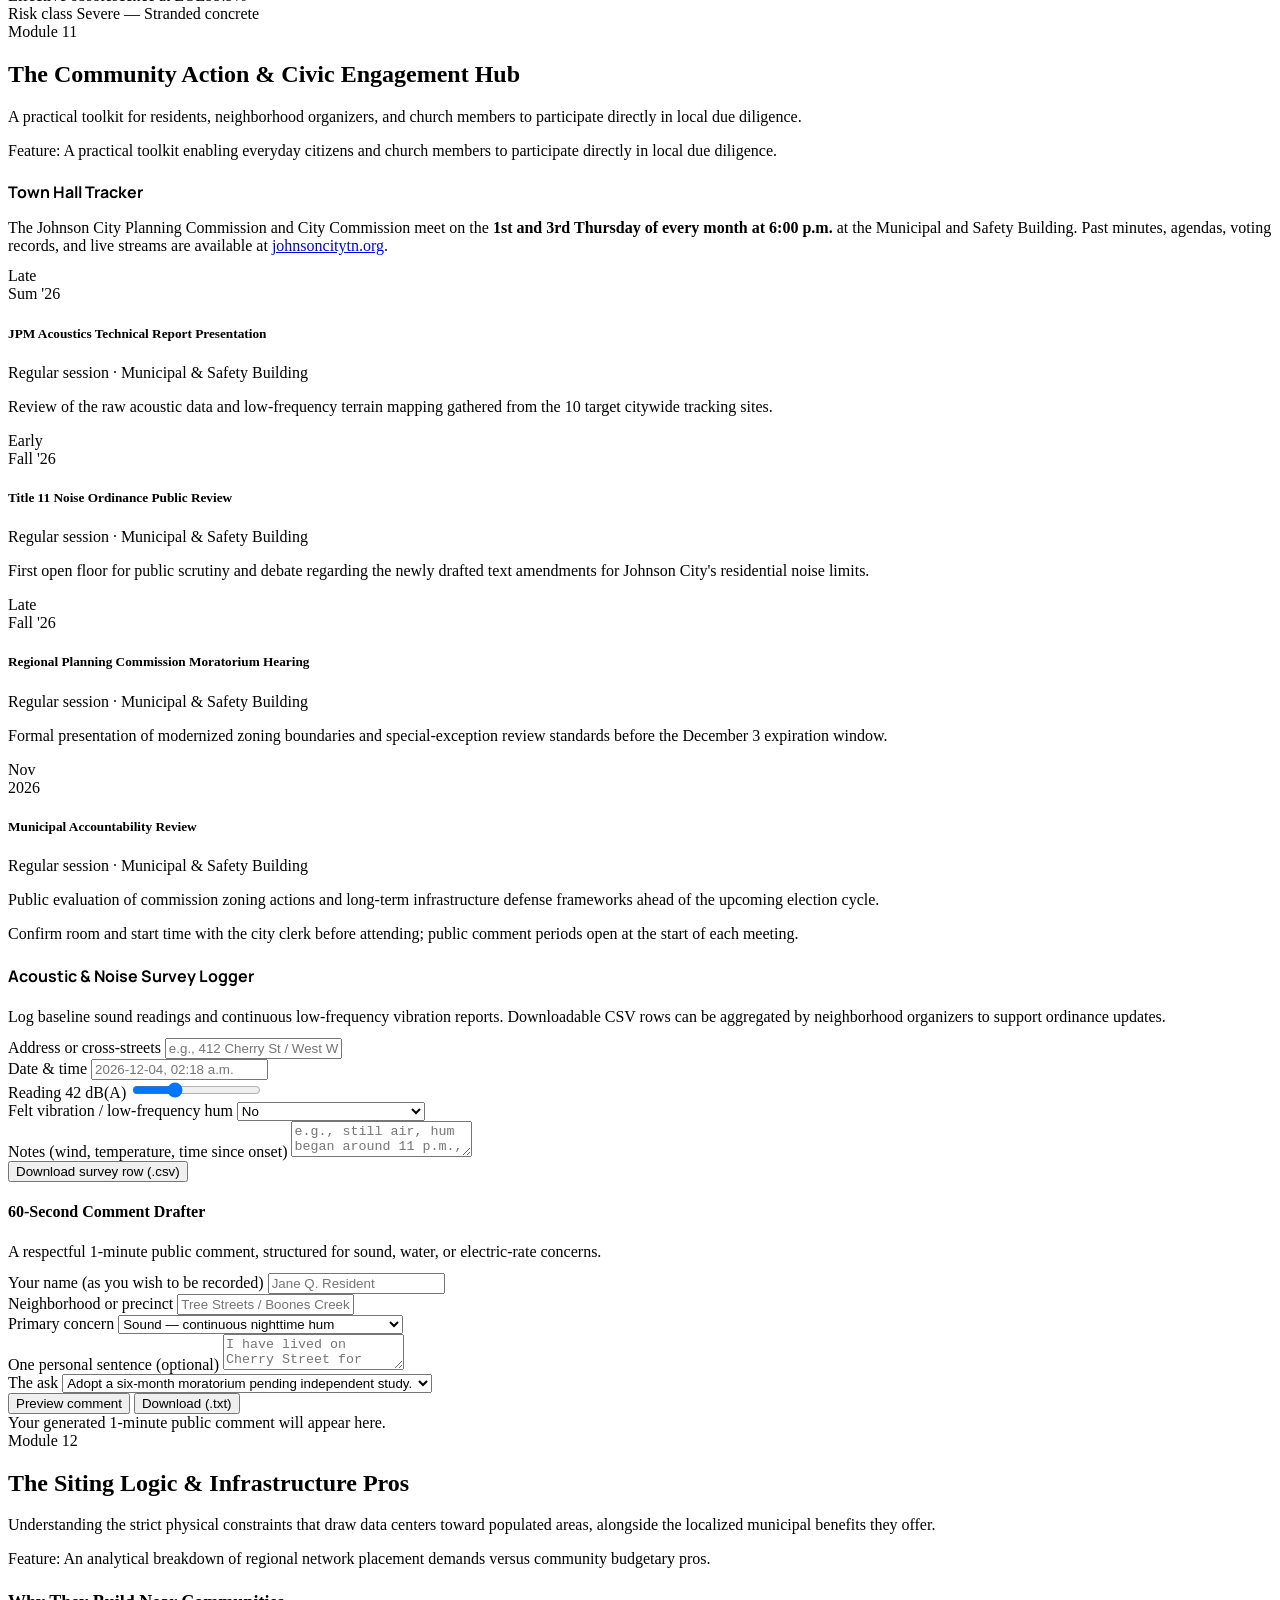
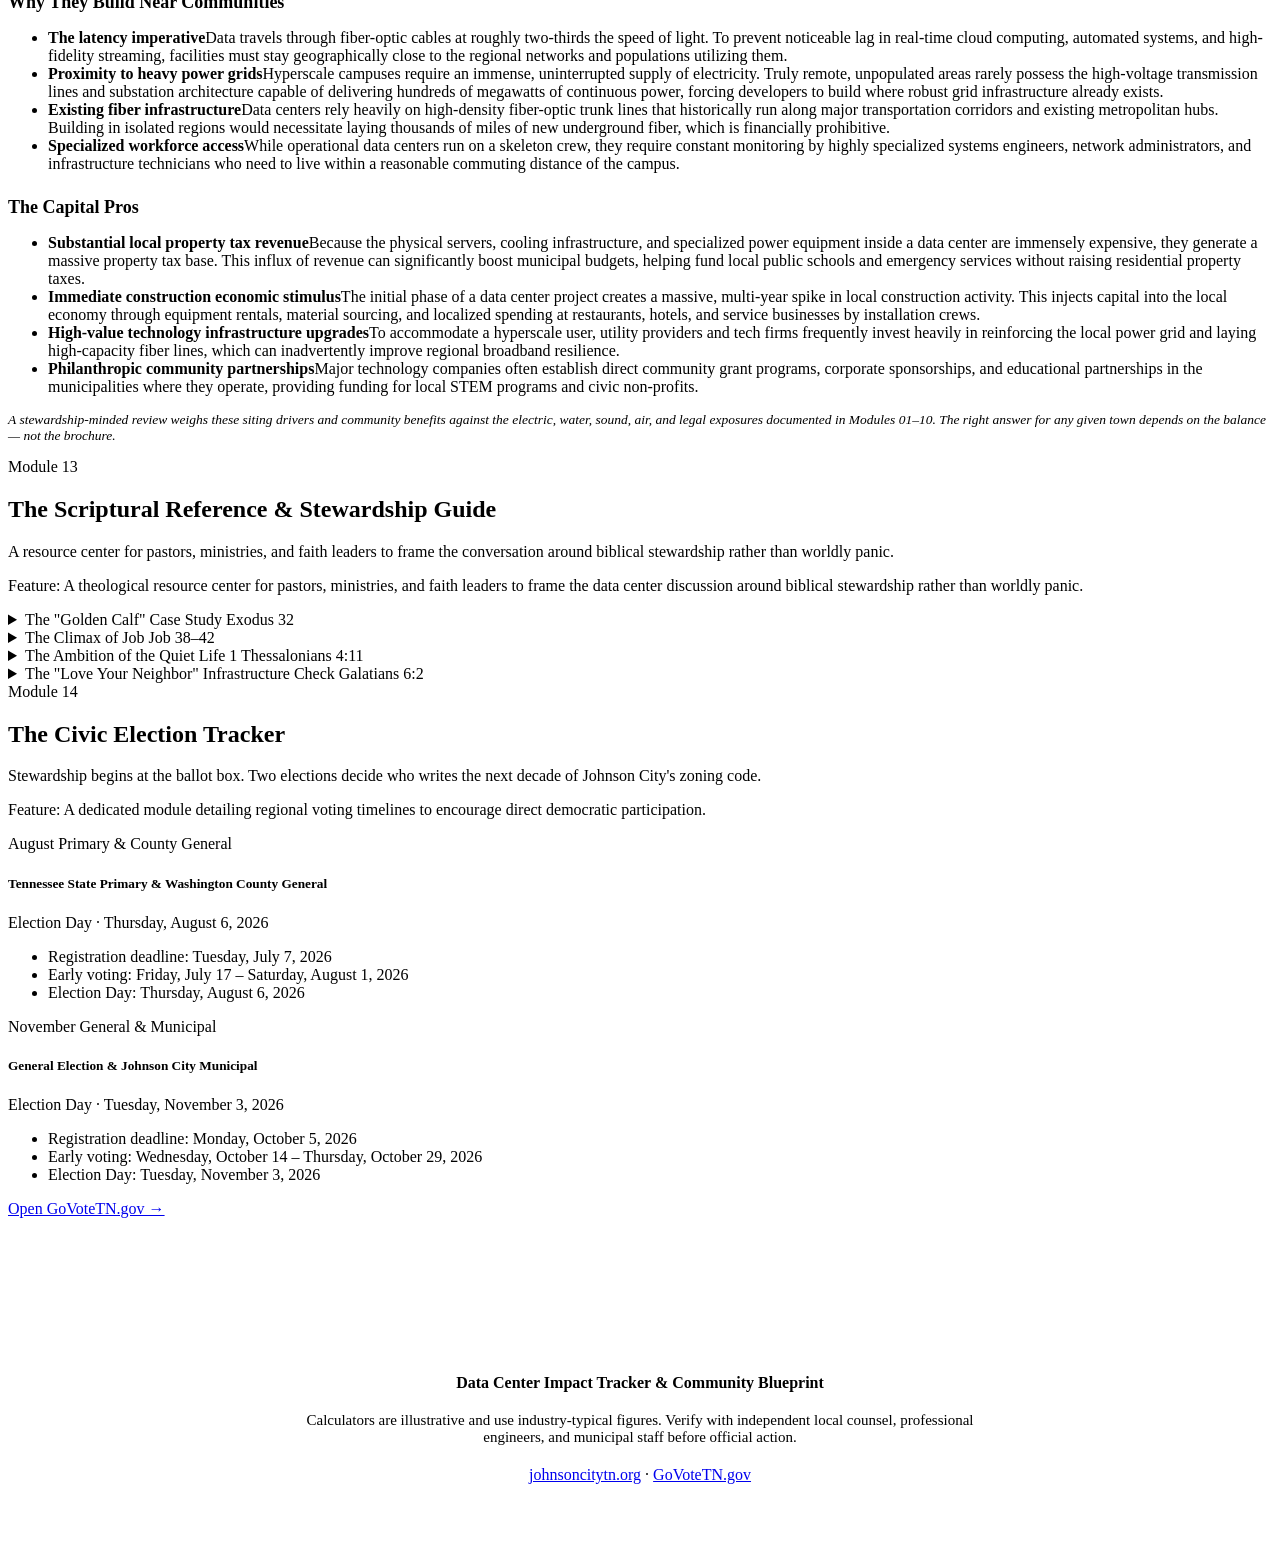
==== commit edba6433: "Fix HTML comments and update water data display" ====
--- a/frontend/public/index.html
+++ b/frontend/public/index.html
@@ -110,7 +110,7 @@
                     </div>
                 </section>
 
-               <!-- ===================== MODULE 02 — WATER ===================== -->
+             <!-- ===================== MODULE 02 — WATER ===================== -->
 <section class="module" id="m2" data-testid="module-2">
     <div class="module-head">
         <span class="num">Module 02</span>
@@ -123,34 +123,22 @@
             <ul class="facts">
                 <li><span></span><div><strong>On-site evaporative cooling</strong>Peak-summer days can evaporate 5+ million gallons — gone, not returned.</div></li>
                 <li><span></span><div><strong>Indirect upstream footprint</strong>Thermoelectric power plants serving the data center add roughly 0.47 gallons of cooling water per kWh generated.</div></li>
-                <li><span></span><div><strong>Direct local competition</strong>Municipal withdrawals, residential wells, and agricultural irrigation share the same watershed. A single unmitigated hyperscale data center facility can consume millions of gallons daily for evaporative cooling, directly competing with the Johnson City municipal system, which draws its raw supply from the Watauga River and Unicoi Springs to produce a baseline of potable water for the region.<br/><span style="display:block; margin-top:8px; font-size:12.5px;"><a href="https://www.johnsoncitytn.org/services/water_sewer_services/index.php" target="_blank" rel="noopener" data-testid="water-jc-link">Water and Sewer Services →</a> &nbsp;·&nbsp; <a href="https://issuu.com/kshoun/docs/2025_water_quality_report_-_johnson_city_water_and?fr=sODkyNzkwNTU2NjE" target="_blank" rel="noopener" data-testid="water-report-link">2025 Water Quality Report →</a></span></div></li>
+                <li><span></span><div><strong>Direct local competition</strong>Municipal withdrawals, residential wells, and agricultural irrigation share the same watershed. A single unmitigated hyperscale data center facility can consume millions of gallons daily for evaporative cooling, directly competing with the Johnson City municipal system, which draws its raw supply from the Watauga River and Unicoi Springs to produce a baseline of potable water for the region.<br/><span style="display:block; margin-top:8px; font-size:12.5px;"><a href="https://www.johnsoncitytn.org/services/water_sewer_services/index.php" target="_blank" rel="noopener">Water and Sewer Services →</a> &nbsp;·&nbsp; <a href="https://issuu.com/kshoun/docs/2025_water_quality_report_-_johnson_city_water_and?fr=sODkyNzkwNTU2NjE" target="_blank" rel="noopener">2025 Water Quality Report →</a></span></div></li>
             </ul>
         </div>
         <div class="tool" data-testid="tool-water">
             <h4>Daily Water Footprint</h4>
-            <div class="field">
-                <label>On-site evaporative cooling <span class="val"><span id="evapG">0.5</span>M gal/day</span></label>
-                <input type="range" id="r-evapG" min="0.2" max="6.0" step="0.1" value="0.5" data-testid="water-evap" />
-            </div>
-            <div class="field">
-                <label>Season multiplier</label>
-                <select id="r-season" data-testid="water-season">
-                    <option value="1.6">Summer peak (×1.6)</option>
-                    <option value="1.0" selected>Annual average (×1.0)</option>
-                    <option value="0.7">Winter / shoulder (×0.7)</option>
-                </select>
-            </div>
-            <div class="readout">
-                <div class="row"><span class="k">On-site evaporative loss</span><span class="v" id="o-onsite">3.20M gal/day</span></div>
-                <div class="row"><span class="k">Indirect upstream cooling</span><span class="v" id="o-indirect">1.50M gal/day</span></div>
-                <div class="row"><span class="k">Total community water footprint</span><span class="v amber" id="o-total">4.70M gal/day</span></div>
+            <div class="readout" style="margin-top: 12px;">
+                <div class="row"><span class="k">On-site evaporative loss</span><span class="v">3.20M gal/day (summer peak)</span></div>
+                <div class="row"><span class="k">Indirect upstream cooling</span><span class="v">1.50M gal/day</span></div>
+                <div class="row"><span class="k">Total community water footprint</span><span class="v amber">4.70M gal/day</span></div>
             </div>
             <h4 style="margin-top: 16px;">Daily Comparison</h4>
             <div class="bars" data-testid="water-bars">
-                <div class="bar-row"><span class="label">Avg. household</span><div class="bar-track"><div class="bar-fill alt" id="b-house" style="width:1%"></div></div><span class="bar-val">300 gal</span></div>
-                <div class="bar-row"><span class="label">200-acre farm</span><div class="bar-track"><div class="bar-fill amber" id="b-farm" style="width:3%"></div></div><span class="bar-val">120K gal</span></div>
-                <div class="bar-row"><span class="label">Small-town municipal</span><div class="bar-track"><div class="bar-fill alt" id="b-muni" style="width:50%"></div></div><span class="bar-val">2.5M gal</span></div>
-                <div class="bar-row"><span class="label">Data center (total)</span><div class="bar-track"><div class="bar-fill" id="b-dc" style="width:100%"></div></div><span class="bar-val" id="v-dc">4.70M gal</span></div>
+                <div class="bar-row"><span class="label">Avg. household</span><div class="bar-track"><div class="bar-fill alt" style="width:1%"></div></div><span class="bar-val">300 gal</span></div>
+                <div class="bar-row"><span class="label">200-acre farm</span><div class="bar-track"><div class="bar-fill amber" style="width:3%"></div></div><span class="bar-val">120K gal</span></div>
+                <div class="bar-row"><span class="label">Small-town municipal</span><div class="bar-track"><div class="bar-fill alt" style="width:50%"></div></div><span class="bar-val">2.5M gal</span></div>
+                <div class="bar-row"><span class="label">Data center (total)</span><div class="bar-track"><div class="bar-fill" style="width:100%"></div></div><span class="bar-val">4.70M gal</span></div>
             </div>
         </div>
     </div>
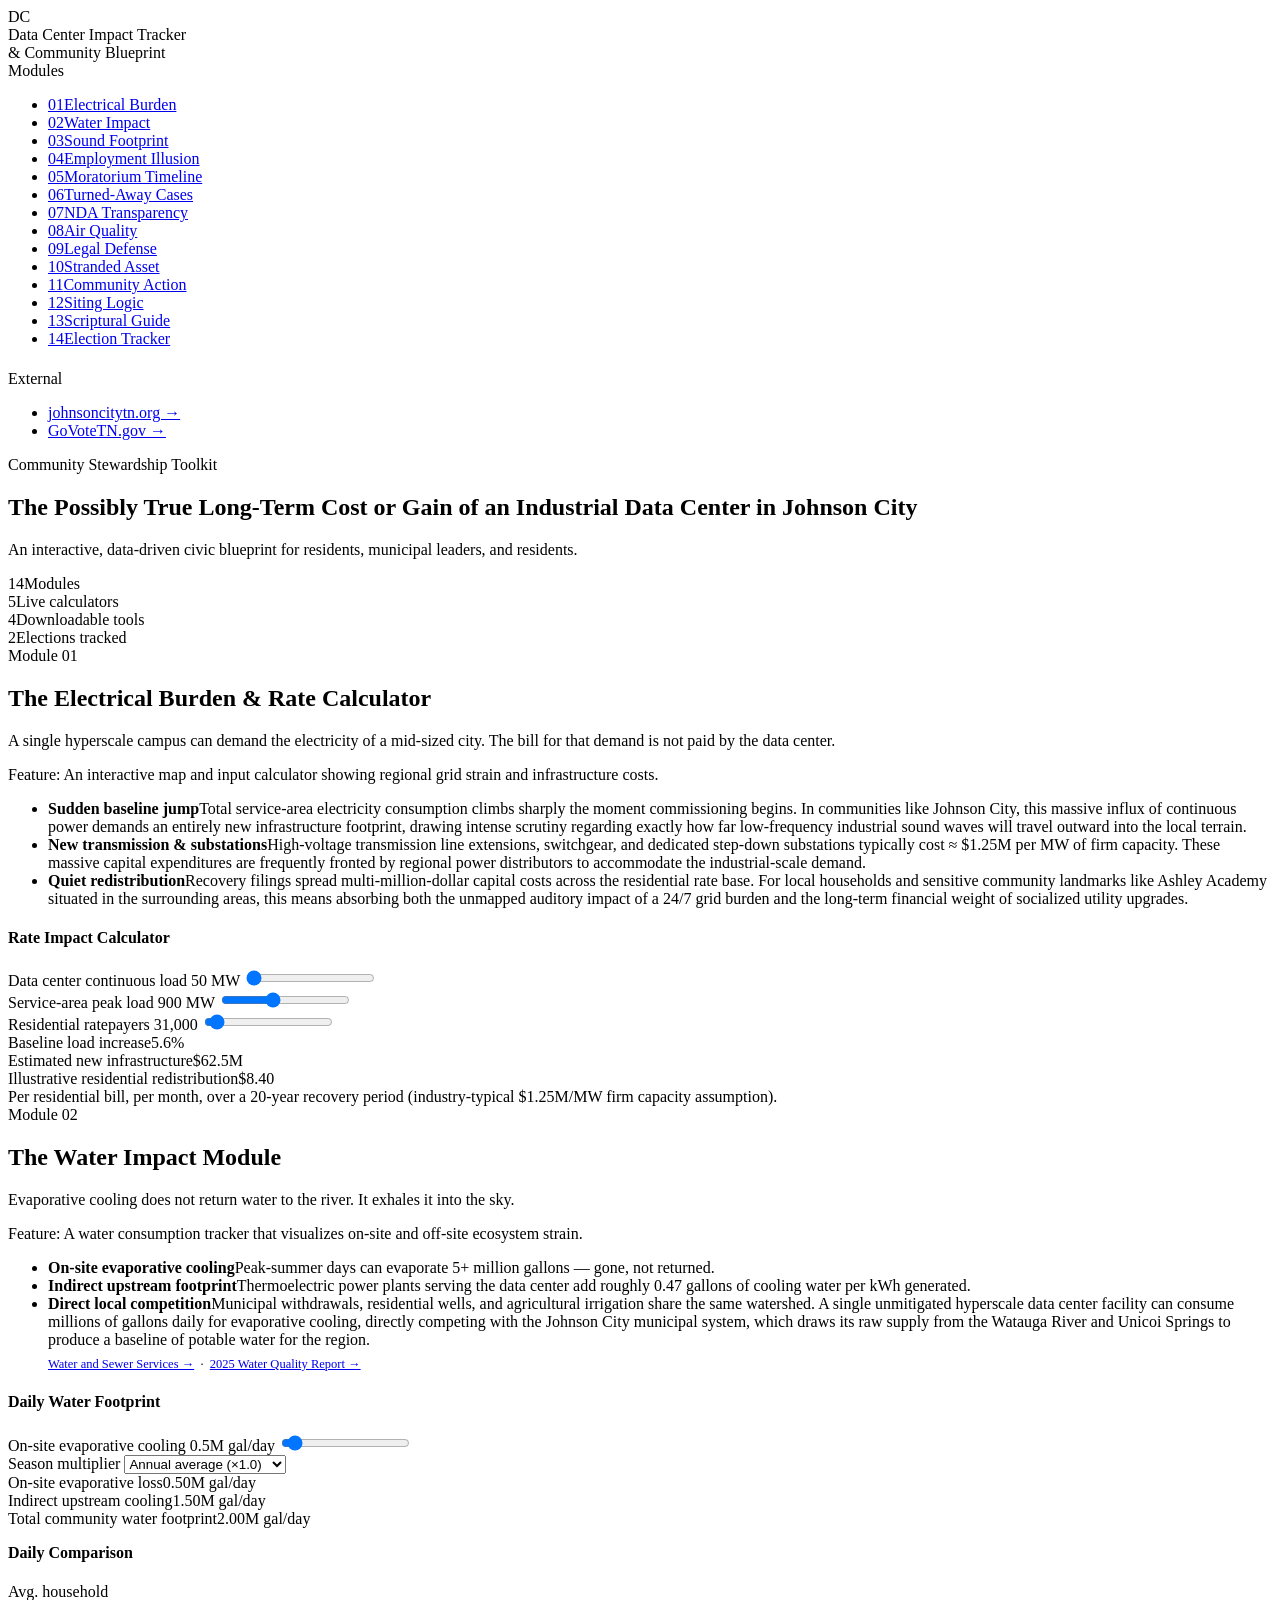
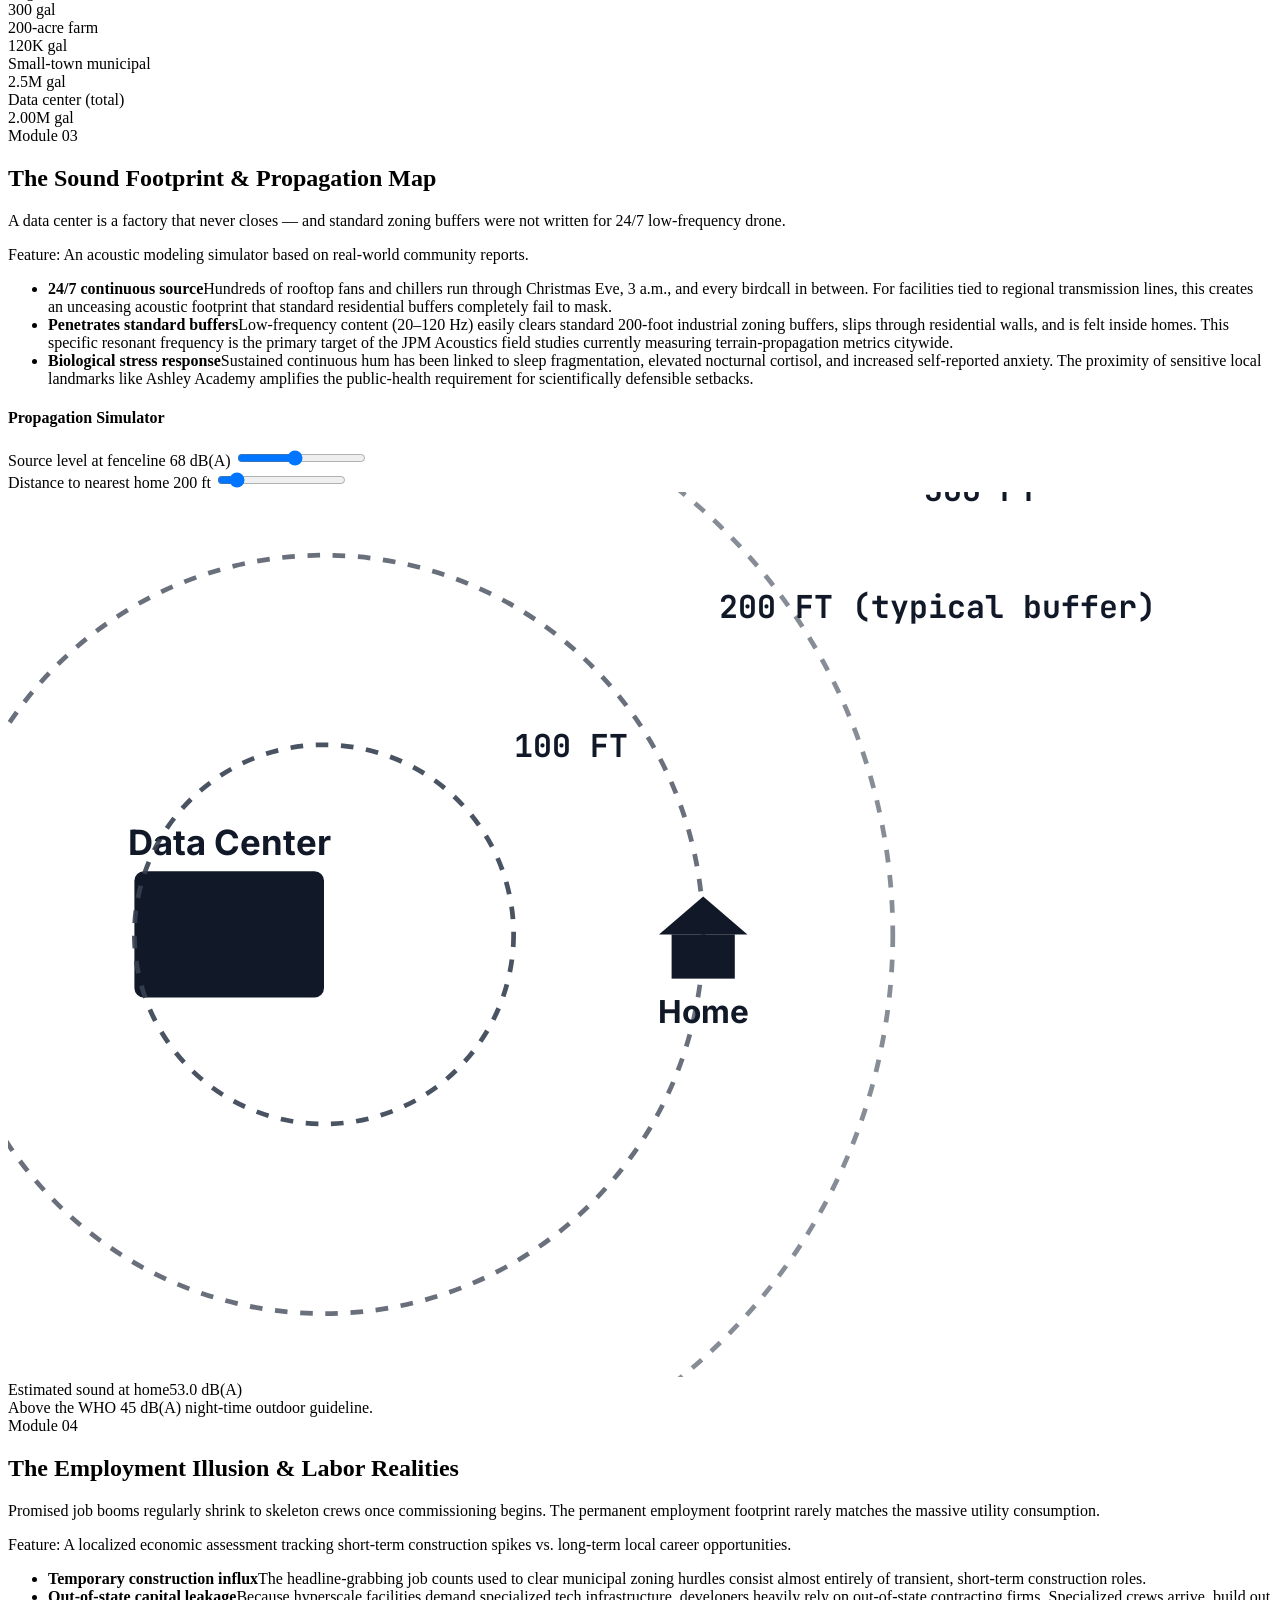
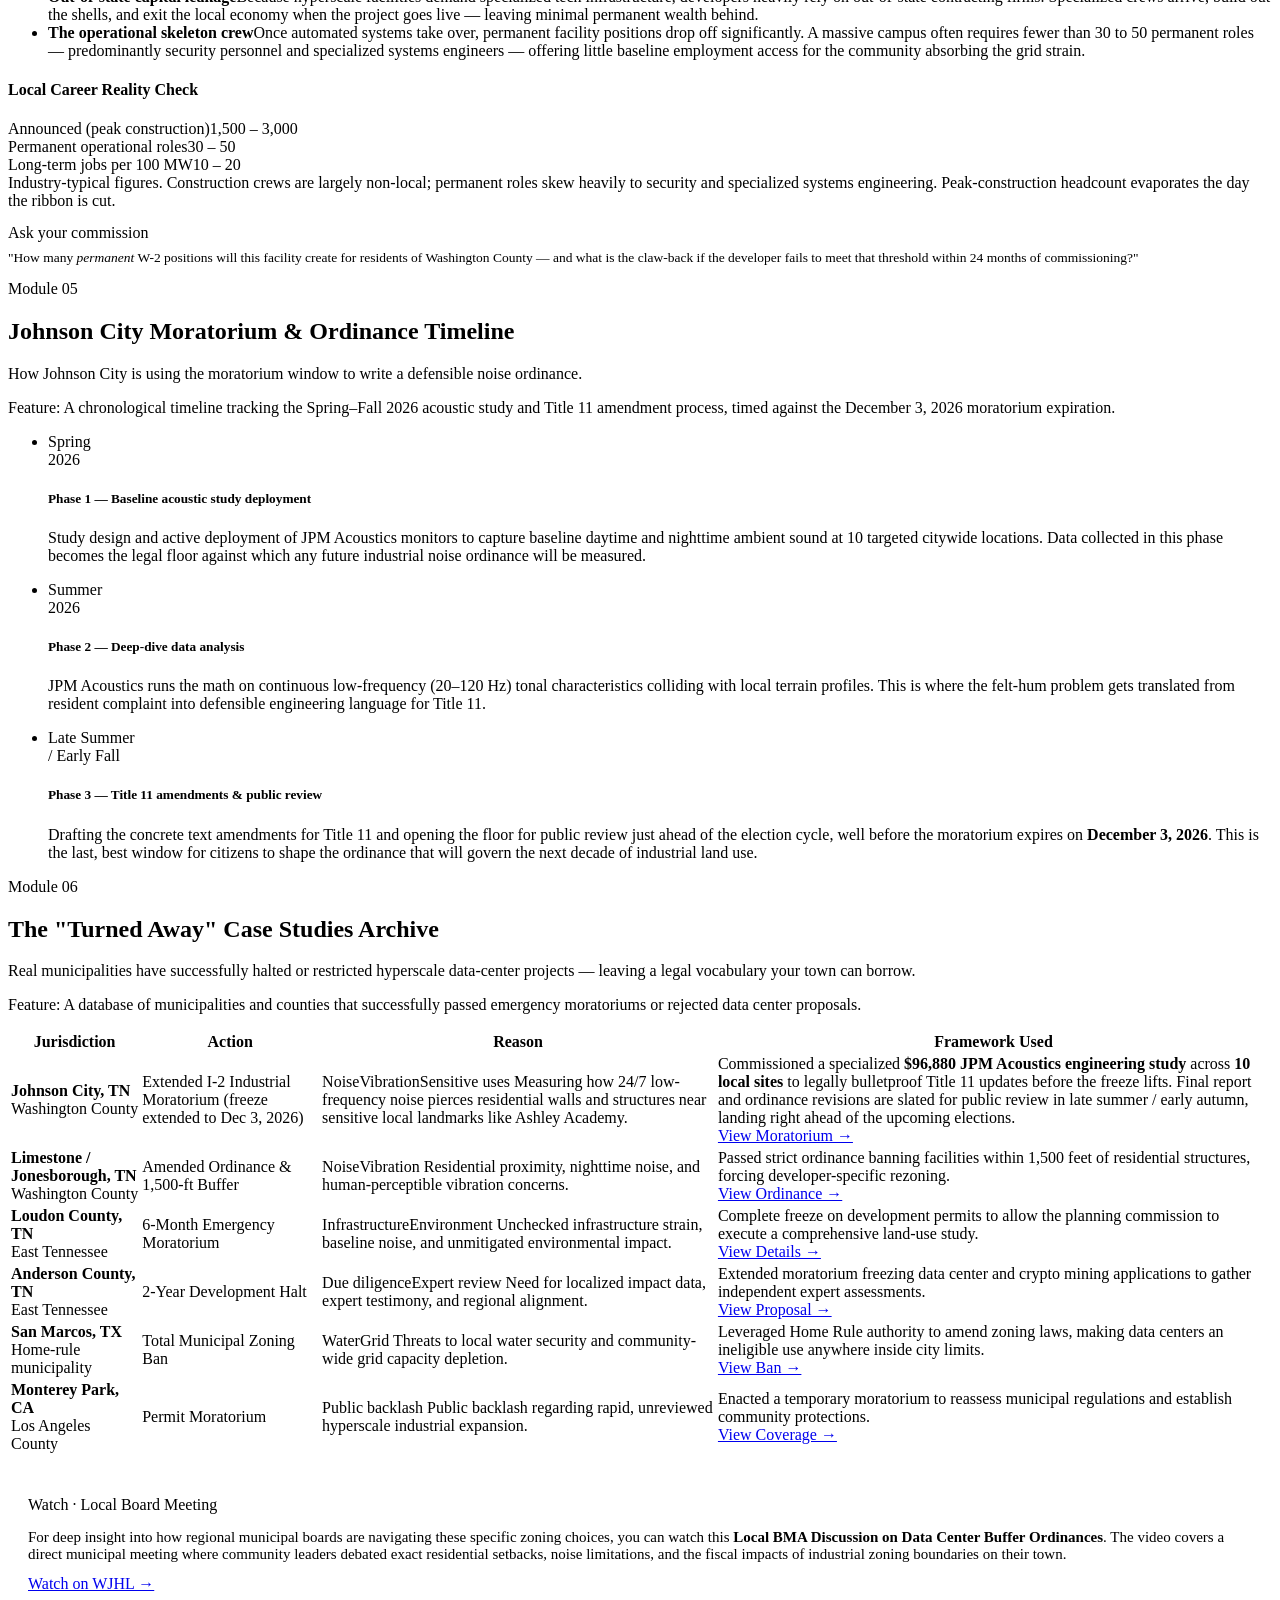
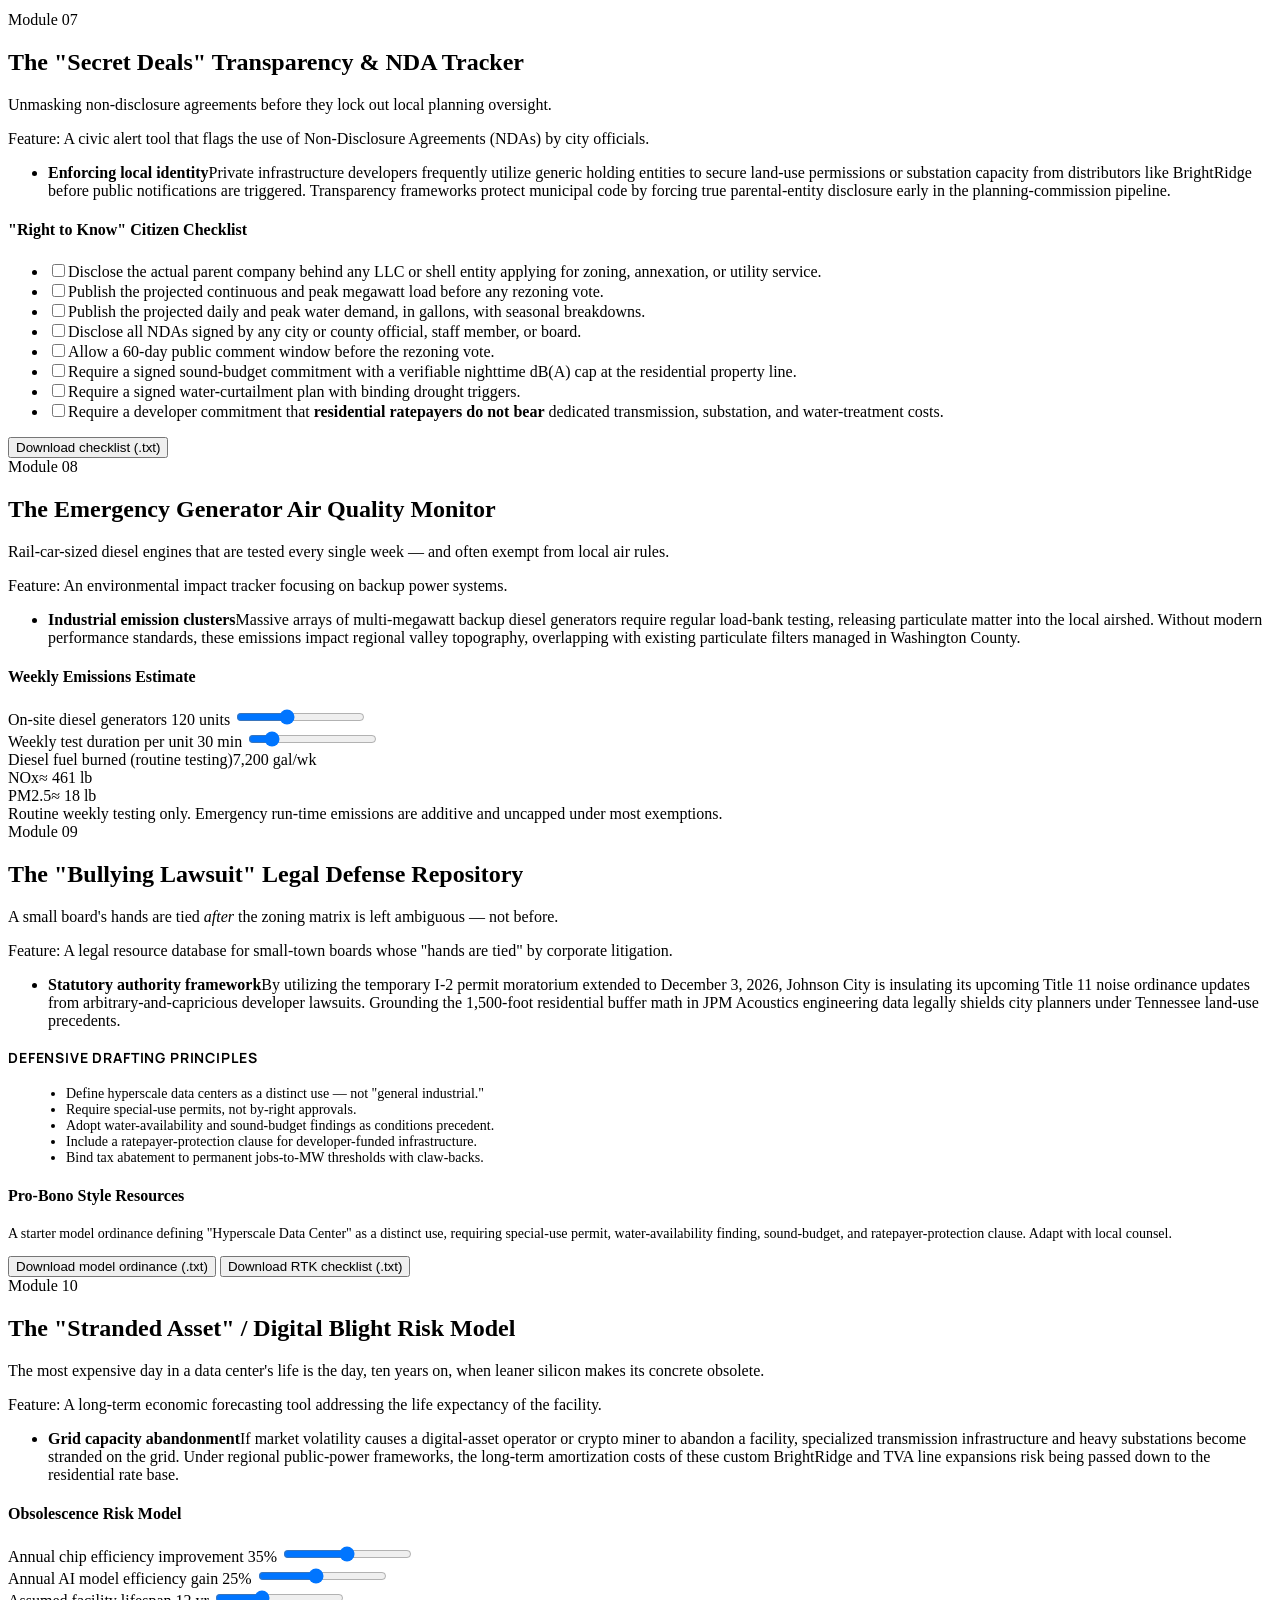
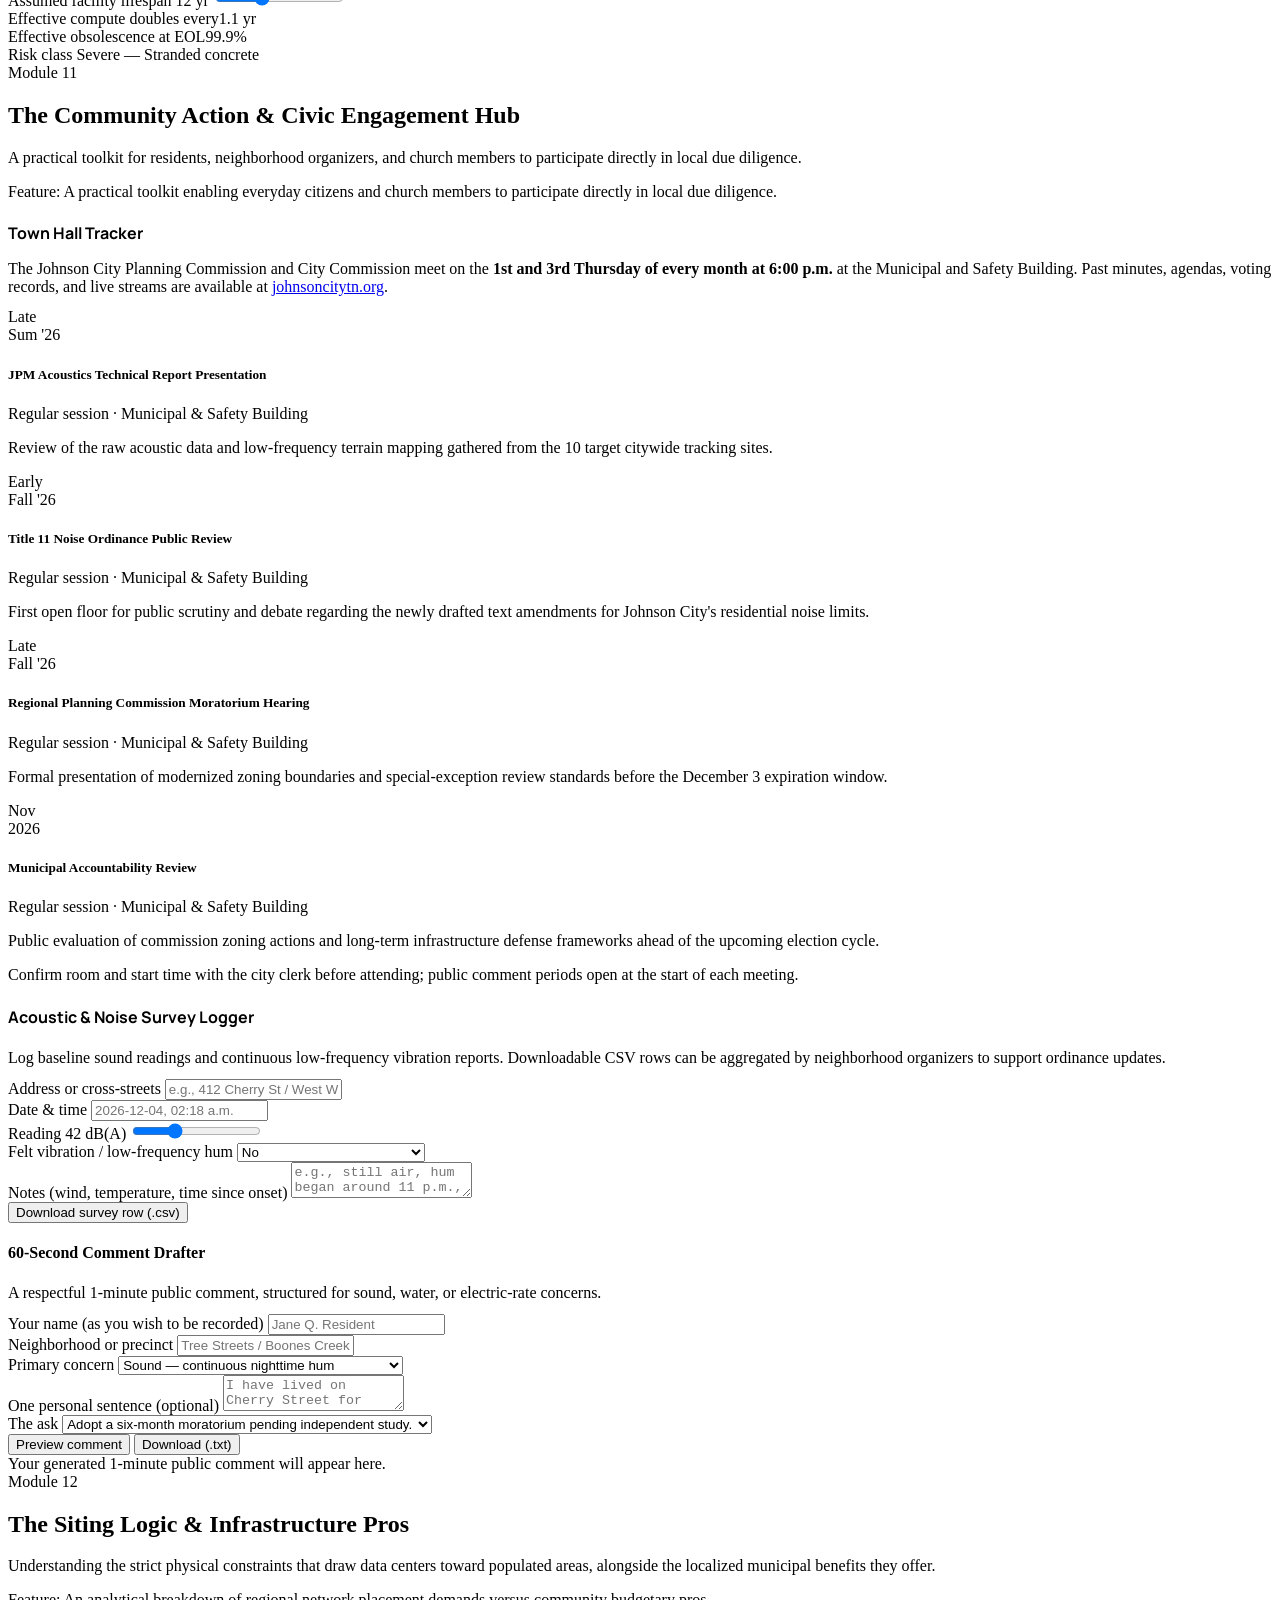
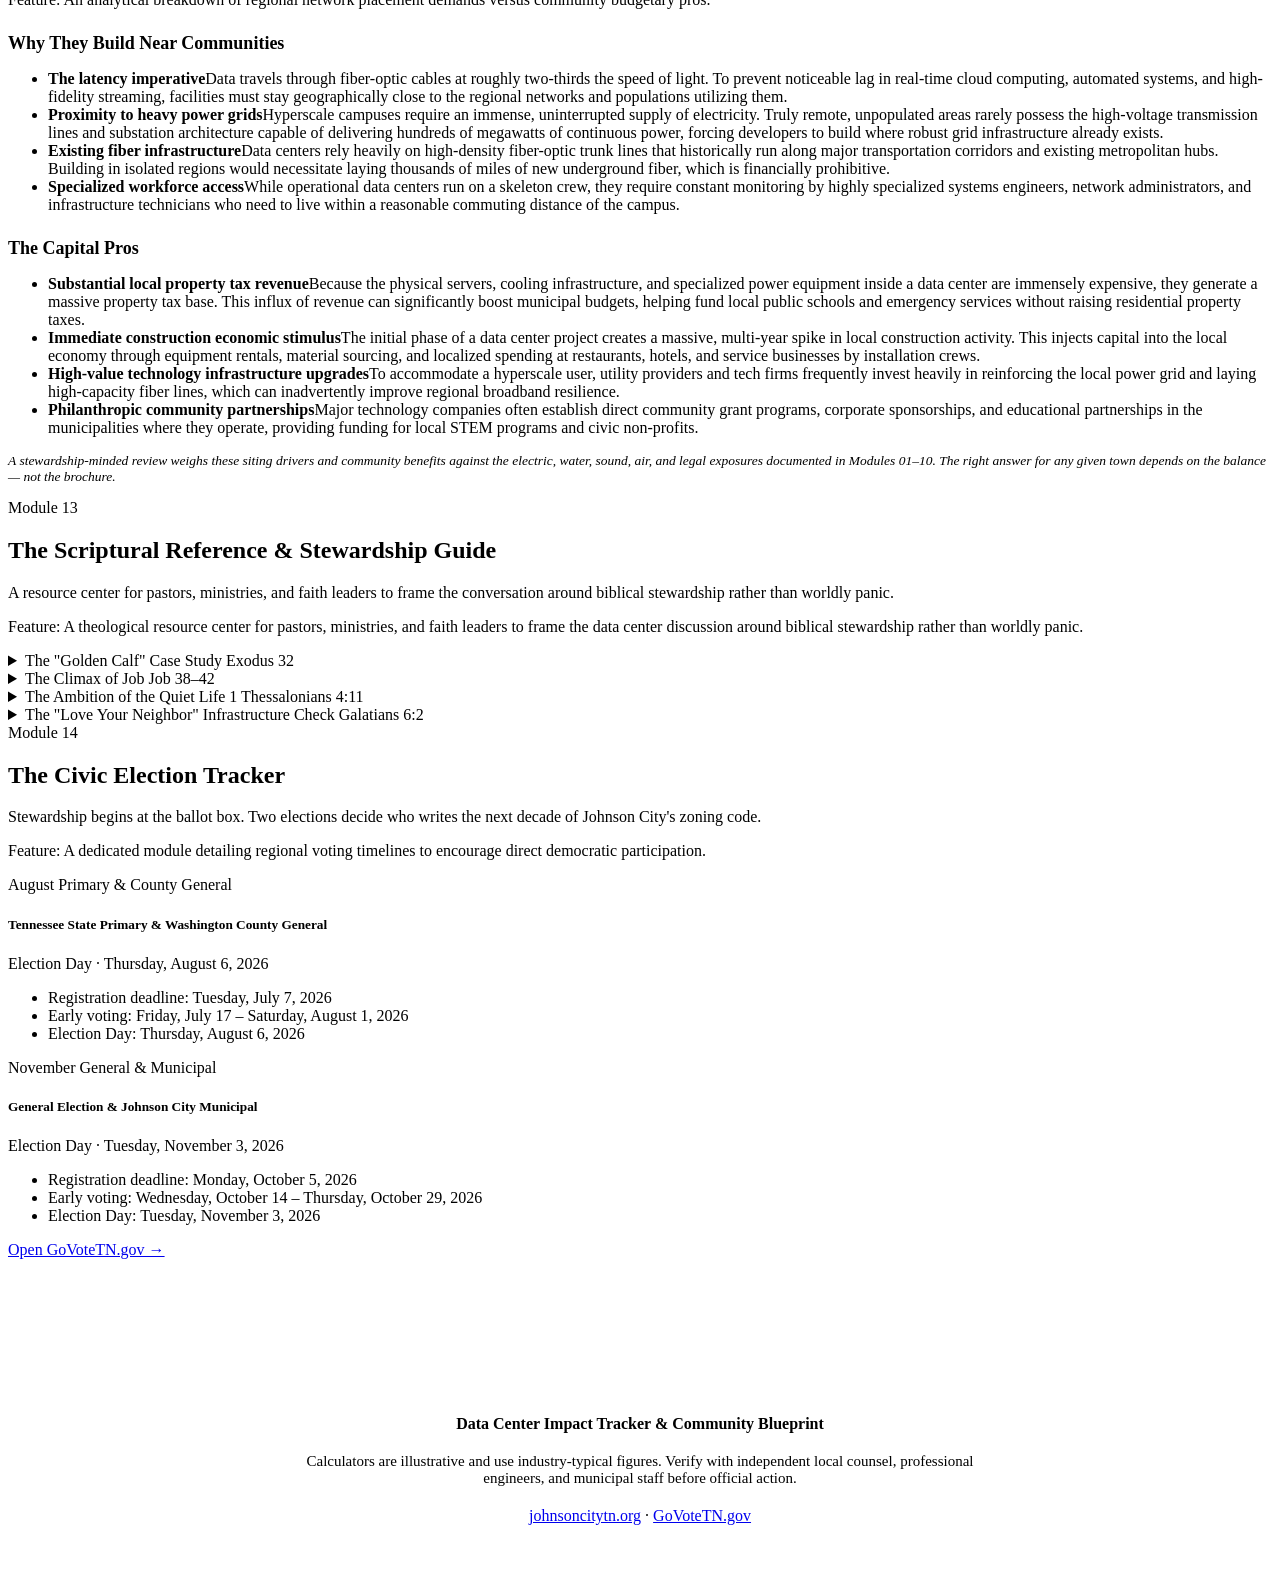
==== commit 3c260103: "Implement water calculator in index.html Added water calculator functionality with sliders and dynam" ====
--- a/frontend/public/index.html
+++ b/frontend/public/index.html
@@ -128,21 +128,60 @@
         </div>
         <div class="tool" data-testid="tool-water">
             <h4>Daily Water Footprint</h4>
-            <div class="readout" style="margin-top: 12px;">
-                <div class="row"><span class="k">On-site evaporative loss</span><span class="v">3.20M gal/day (summer peak)</span></div>
-                <div class="row"><span class="k">Indirect upstream cooling</span><span class="v">1.50M gal/day</span></div>
-                <div class="row"><span class="k">Total community water footprint</span><span class="v amber">4.70M gal/day</span></div>
+            <div class="field">
+                <label>On-site evaporative cooling <span class="val"><span id="evapG">0.5</span>M gal/day</span></label>
+                <input type="range" id="r-evapG" min="0.2" max="6.0" step="0.1" value="0.5" data-testid="water-evap" />
+            </div>
+            <div class="field">
+                <label>Season multiplier</label>
+                <select id="r-season" data-testid="water-season">
+                    <option value="1.6">Summer peak (×1.6)</option>
+                    <option value="1.0" selected>Annual average (×1.0)</option>
+                    <option value="0.7">Winter / shoulder (×0.7)</option>
+                </select>
+            </div>
+            <div class="readout">
+                <div class="row"><span class="k">On-site evaporative loss</span><span class="v" id="o-onsite">3.20M gal/day</span></div>
+                <div class="row"><span class="k">Indirect upstream cooling</span><span class="v" id="o-indirect">1.50M gal/day</span></div>
+                <div class="row"><span class="k">Total community water footprint</span><span class="v amber" id="o-total">4.70M gal/day</span></div>
             </div>
             <h4 style="margin-top: 16px;">Daily Comparison</h4>
             <div class="bars" data-testid="water-bars">
-                <div class="bar-row"><span class="label">Avg. household</span><div class="bar-track"><div class="bar-fill alt" style="width:1%"></div></div><span class="bar-val">300 gal</span></div>
-                <div class="bar-row"><span class="label">200-acre farm</span><div class="bar-track"><div class="bar-fill amber" style="width:3%"></div></div><span class="bar-val">120K gal</span></div>
-                <div class="bar-row"><span class="label">Small-town municipal</span><div class="bar-track"><div class="bar-fill alt" style="width:50%"></div></div><span class="bar-val">2.5M gal</span></div>
-                <div class="bar-row"><span class="label">Data center (total)</span><div class="bar-track"><div class="bar-fill" style="width:100%"></div></div><span class="bar-val">4.70M gal</span></div>
-            </div>
-        </div>
-    </div>
-</section>
+                <div class="bar-row"><span class="label">Avg. household</span><div class="bar-track"><div class="bar-fill alt" id="b-house" style="width:1%"></div></div><span class="bar-val">300 gal</span></div>
+                <div class="bar-row"><span class="label">200-acre farm</span><div class="bar-track"><div class="bar-fill amber" id="b-farm" style="width:3%"></div></div><span class="bar-val">120K gal</span></div>
+                <div class="bar-row"><span class="label">Small-town municipal</span><div class="bar-track"><div class="bar-fill alt" id="b-muni" style="width:50%"></div></div><span class="bar-val">2.5M gal</span></div>
+                <div class="bar-row"><span class="label">Data center (total)</span><div class="bar-track"><div class="bar-fill" id="b-dc" style="width:100%"></div></div><span class="bar-val" id="v-dc">4.70M gal</span></div>
+            </div>
+        </div>
+    </div>
+</section>
+
+<script>
+    // Water Calculator JS
+    document.addEventListener('DOMContentLoaded', function() {
+        const evapSlider = document.getElementById('r-evapG');
+        const seasonSelect = document.getElementById('r-season');
+        
+        function updateWater() {
+            if (!evapSlider) return;
+            const evap = parseFloat(evapSlider.value) || 0.5;
+            const season = parseFloat(seasonSelect ? seasonSelect.value : 1.0);
+            const onsite = (evap * season).toFixed(2);
+            const indirect = (evap * 3).toFixed(2);
+            const total = (parseFloat(onsite) + parseFloat(indirect)).toFixed(2);
+            
+            document.getElementById('o-onsite').textContent = onsite + 'M gal/day';
+            document.getElementById('o-indirect').textContent = indirect + 'M gal/day';
+            document.getElementById('o-total').textContent = total + 'M gal/day';
+            document.getElementById('v-dc').textContent = total + 'M gal';
+        }
+        
+        if (evapSlider) evapSlider.addEventListener('input', updateWater);
+        if (seasonSelect) seasonSelect.addEventListener('change', updateWater);
+        
+        updateWater();
+    });
+</script>
                 <!-- ===================== MODULE 3 — SOUND ===================== -->
                 <section class="module" id="m3" data-testid="module-3">
                     <div class="module-head">
